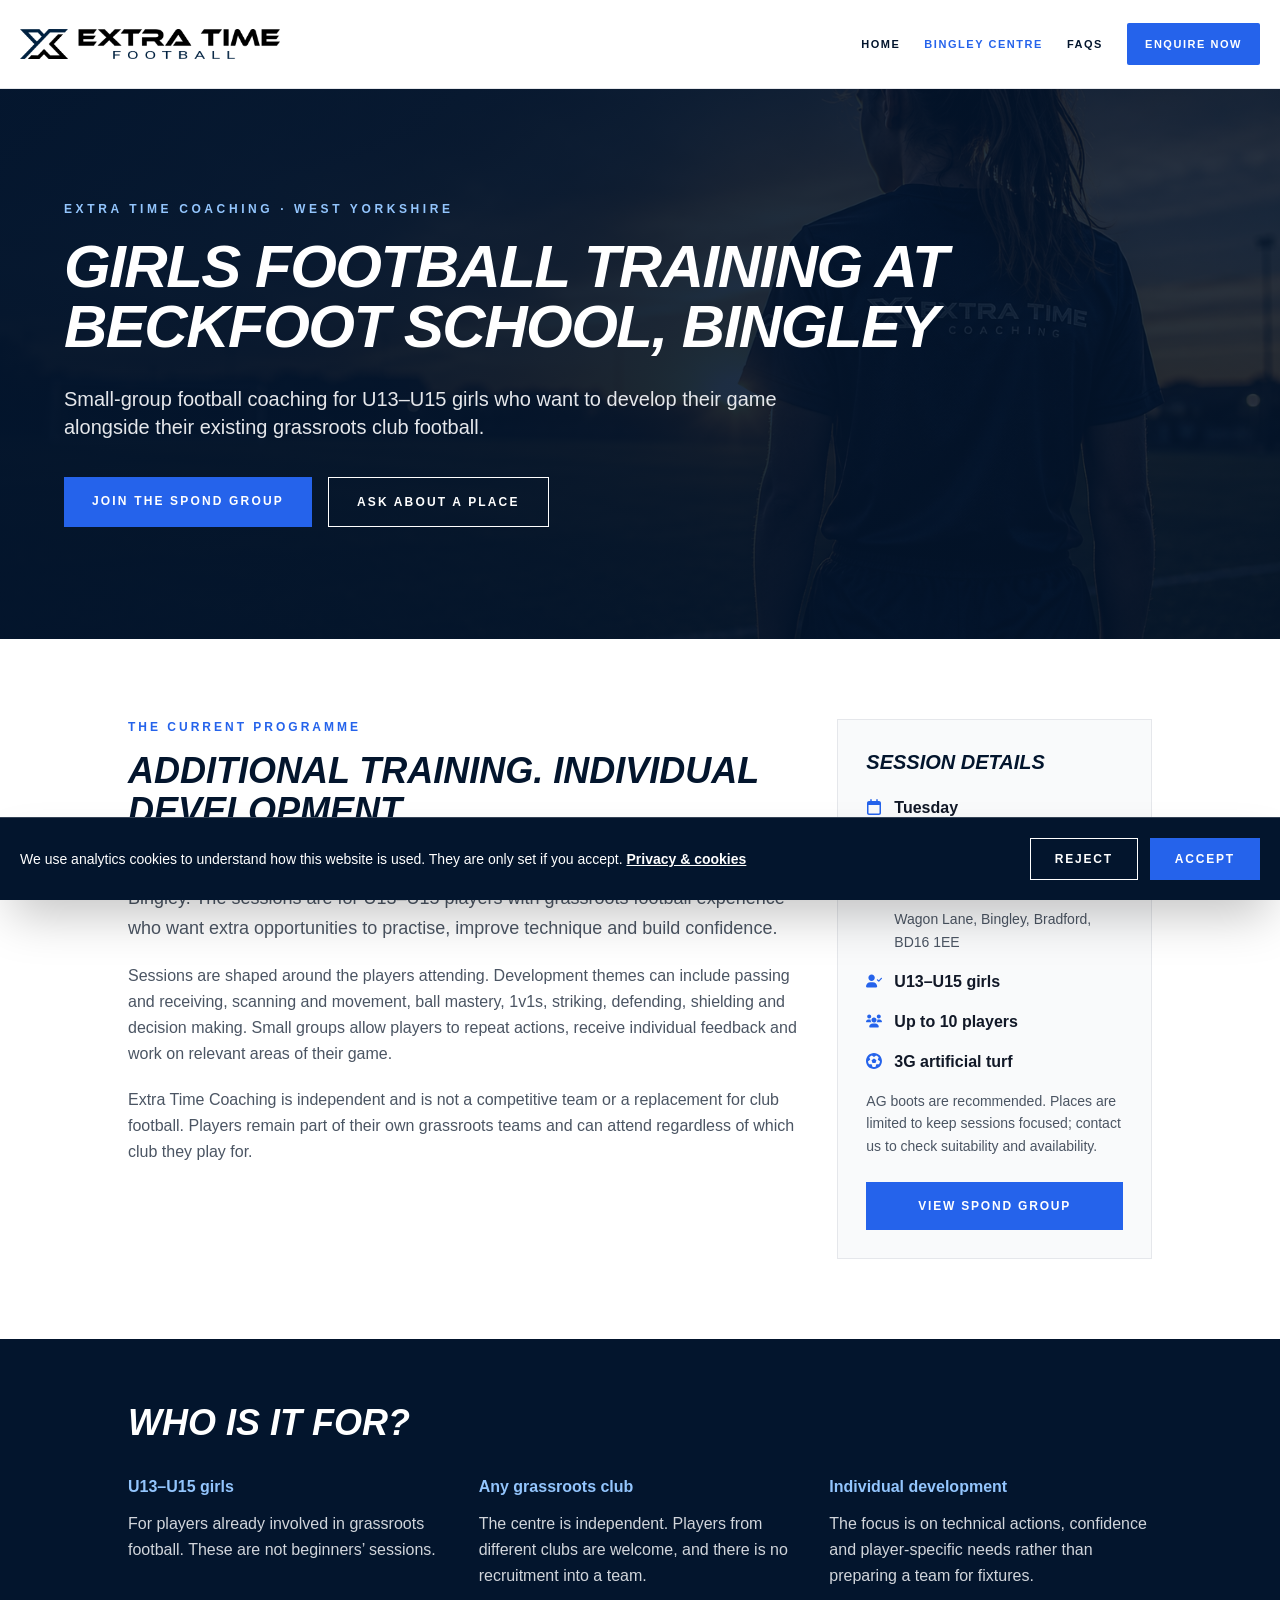
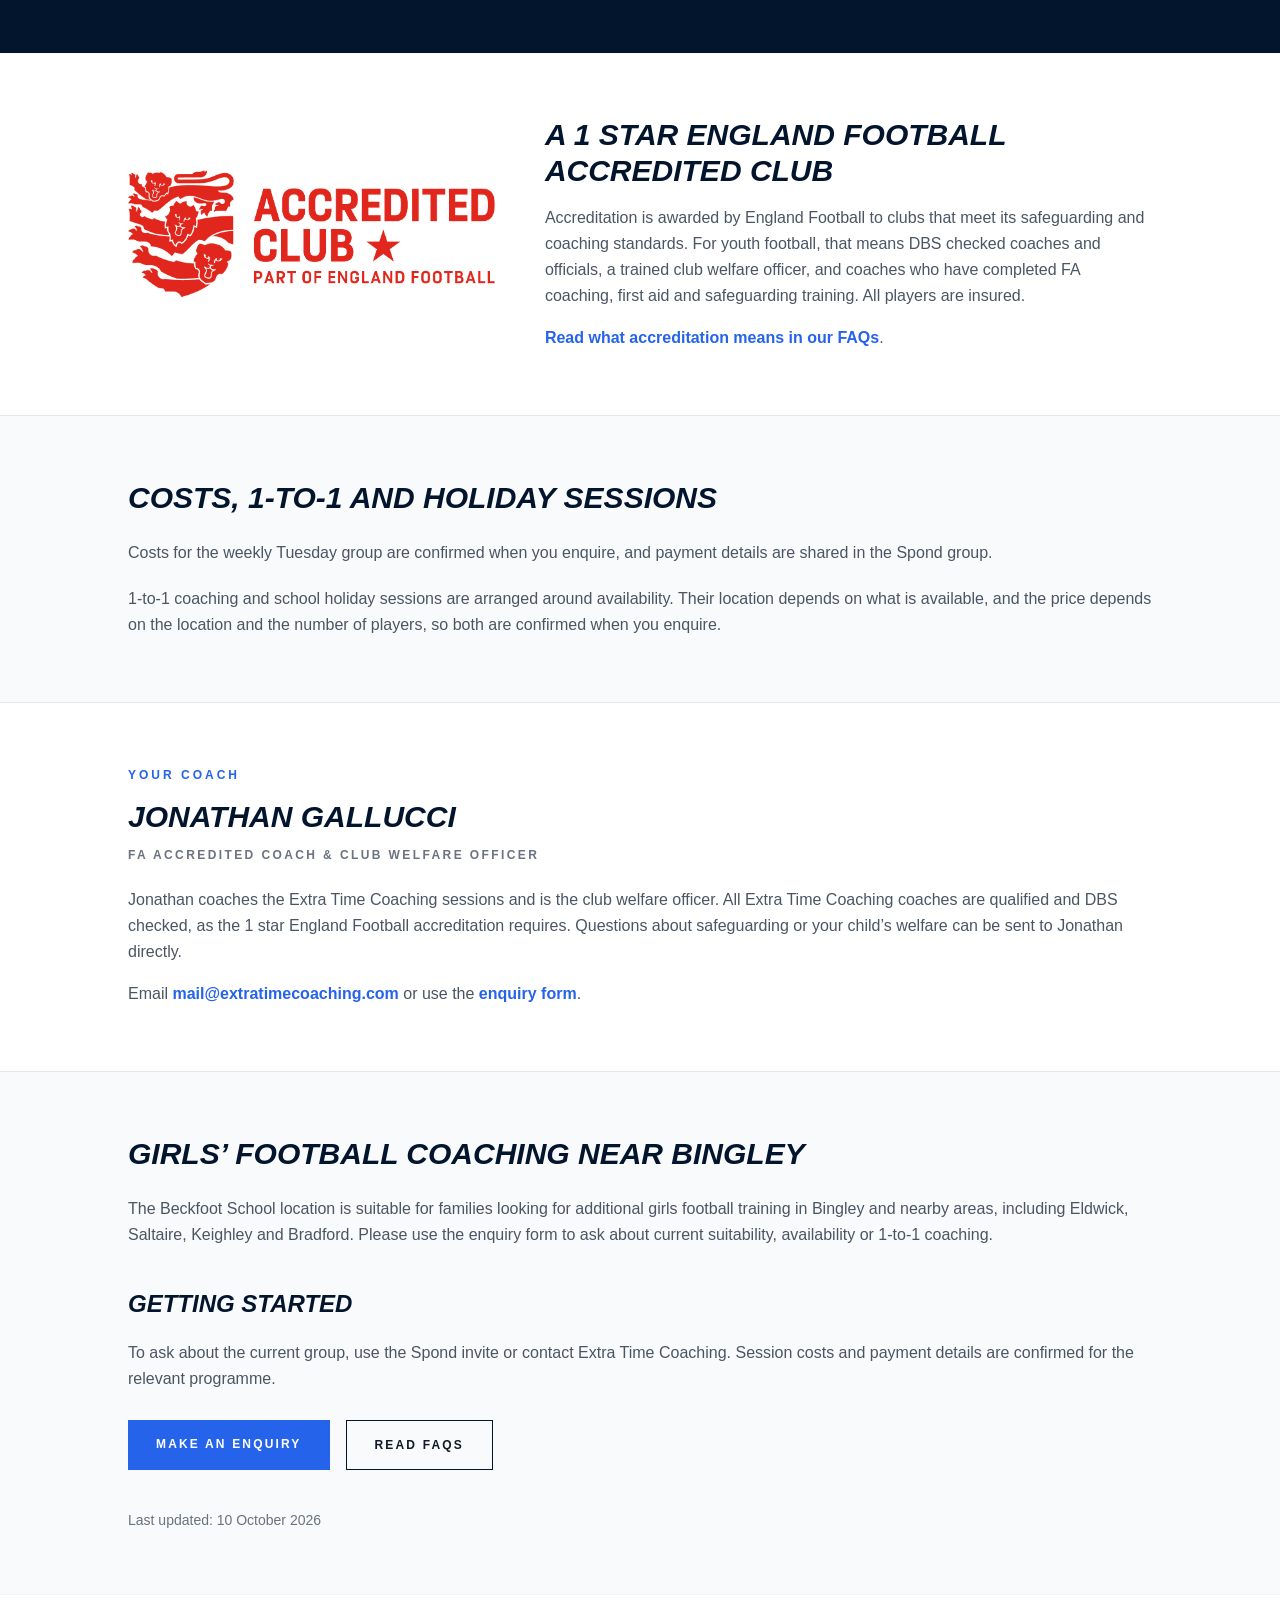
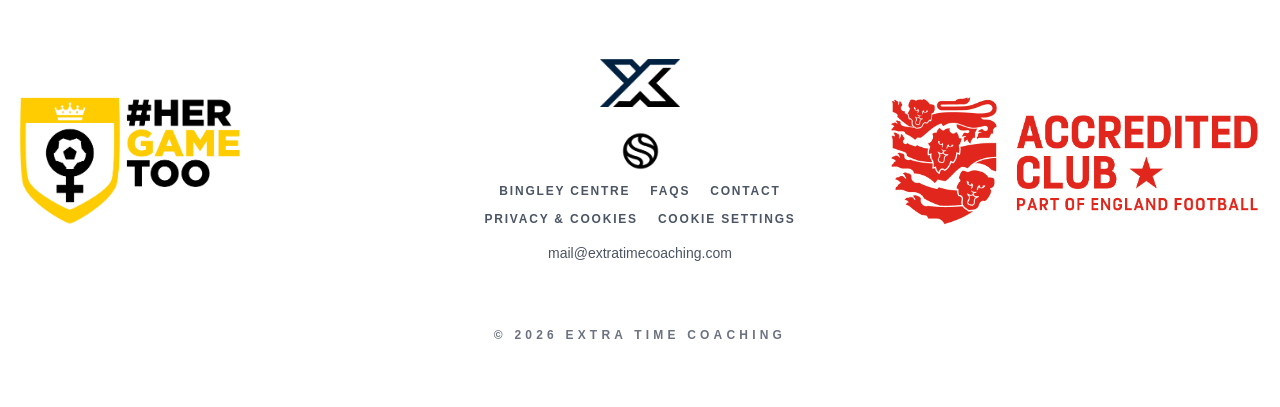
==== bingley-girls-football-development.html @ 9b35ae6e "Add files via upload" ====
<!DOCTYPE html>
<html lang="en-GB">
<head>
<meta charset="utf-8">
<meta name="viewport" content="width=device-width, initial-scale=1.0">
<meta name="theme-color" content="#03152d">
<title>U13–U15 Girls Football Training Bingley | Extra Time Coaching</title>
<meta name="description" content="Weekly small-group football training for U13–U15 girls at Beckfoot School, Bingley. Tuesdays 6–7pm, up to 10 players, alongside grassroots club football.">
<link rel="canonical" href="https://extratimecoaching.com/bingley-girls-football-development.html">
<link rel="icon" type="image/png" href="favicon.png">
<link rel="preload" as="image" href="hero-girl-player.png" fetchpriority="high">
<link rel="stylesheet" href="styles.css">
<script type="application/ld+json">
{
 "@context": "https://schema.org",
 "@graph": [
  {
   "@type": "SportsActivityLocation",
   "@id": "https://extratimecoaching.com/#organization",
   "name": "Extra Time Coaching",
   "url": "https://extratimecoaching.com/",
   "description": "1 star England Football accredited, independent small-group football development for U13–U15 girls who play grassroots football. Weekly Tuesday sessions at Beckfoot School in Bingley, West Yorkshire, with 1-to-1 coaching and school holiday sessions arranged on request.",
   "image": "https://extratimecoaching.com/hero-girl-player.png",
   "logo": "https://extratimecoaching.com/LogoTight.png",
   "email": "mail@extratimecoaching.com",
   "address": {
    "@type": "PostalAddress",
    "streetAddress": "Wagon Lane",
    "addressLocality": "Bingley",
    "addressRegion": "West Yorkshire",
    "postalCode": "BD16 1EE",
    "addressCountry": "GB"
   },
   "areaServed": [
    "Bingley",
    "Keighley",
    "Bradford",
    "Eldwick",
    "Silsden",
    "Saltaire",
    "Skipton",
    "Burley",
    "Bolton Woods"
   ],
   "audience": {
    "@type": "PeopleAudience",
    "audienceType": "Girls playing grassroots football",
    "suggestedGender": "female",
    "suggestedMinAge": 12,
    "suggestedMaxAge": 15
   },
   "openingHoursSpecification": [
    {
     "@type": "OpeningHoursSpecification",
     "dayOfWeek": "Tuesday",
     "opens": "18:00",
     "closes": "19:00"
    }
   ],
   "employee": {
    "@id": "https://extratimecoaching.com/#coach"
   },
   "hasCredential": {
    "@type": "EducationalOccupationalCredential",
    "name": "England Football Accredited Club (1 star)",
    "credentialCategory": "certification",
    "recognizedBy": {
     "@type": "Organization",
     "name": "England Football"
    }
   }
  },
  {
   "@type": "Person",
   "@id": "https://extratimecoaching.com/#coach",
   "name": "Jonathan Gallucci",
   "jobTitle": "FA Accredited Coach and Club Welfare Officer",
   "email": "mail@extratimecoaching.com",
   "worksFor": {
    "@id": "https://extratimecoaching.com/#organization"
   }
  },
  {
   "@type": "WebSite",
   "@id": "https://extratimecoaching.com/#website",
   "url": "https://extratimecoaching.com/",
   "name": "Extra Time Coaching",
   "publisher": {
    "@id": "https://extratimecoaching.com/#organization"
   },
   "inLanguage": "en-GB"
  },
  {
   "@type": "WebPage",
   "@id": "https://extratimecoaching.com/bingley-girls-football-development.html#webpage",
   "url": "https://extratimecoaching.com/bingley-girls-football-development.html",
   "name": "U13–U15 Girls Football Training Bingley | Extra Time Coaching",
   "description": "Weekly small-group football training for U13–U15 girls at Beckfoot School, Bingley. Tuesdays 6–7pm, up to 10 players, alongside grassroots club football.",
   "inLanguage": "en-GB",
   "dateModified": "2026-10-10",
   "isPartOf": {
    "@id": "https://extratimecoaching.com/#website"
   },
   "about": {
    "@id": "https://extratimecoaching.com/#organization"
   },
   "breadcrumb": {
    "@id": "https://extratimecoaching.com/bingley-girls-football-development.html#breadcrumb"
   }
  },
  {
   "@type": "BreadcrumbList",
   "@id": "https://extratimecoaching.com/bingley-girls-football-development.html#breadcrumb",
   "itemListElement": [
    {
     "@type": "ListItem",
     "position": 1,
     "name": "Home",
     "item": "https://extratimecoaching.com/"
    },
    {
     "@type": "ListItem",
     "position": 2,
     "name": "Bingley Centre",
     "item": "https://extratimecoaching.com/bingley-girls-football-development.html"
    }
   ]
  }
 ]
}
</script>
<script src="site.js" defer></script>
</head>
<body class="text-gray-900 bg-white">
<a href="#main" class="sr-only focus:not-sr-only focus:fixed focus:top-2 focus:left-2 focus:z-[2000] focus:bg-white focus:text-[#03152d] focus:px-4 focus:py-3 focus:font-black">Skip to content</a>
<nav class="site-nav" aria-label="Main navigation">
<div class="site-nav-inner">
<a href="/" aria-label="Extra Time Coaching home" class="site-logo"><img alt="Extra Time Coaching" src="LogoNameTight.png"></a>
<div class="desktop-navigation"><a href="/">Home</a><a href="bingley-girls-football-development.html" aria-current="page">Bingley Centre</a><a href="faqs.html">FAQs</a><a class="desktop-enquire" href="/#enquiry">Enquire Now</a></div>
<button id="mobile-menu-toggle" class="mobile-menu-toggle" type="button" aria-label="Open navigation menu" aria-controls="mobile-navigation" aria-expanded="false">
<svg id="mobile-menu-icon-open" xmlns="http://www.w3.org/2000/svg" width="24" height="24" viewBox="0 0 24 24" fill="none" stroke="currentColor" stroke-width="2" stroke-linecap="round" aria-hidden="true"><path d="M4 6h16M4 12h16M4 18h16"/></svg>
<svg id="mobile-menu-icon-close" xmlns="http://www.w3.org/2000/svg" width="24" height="24" viewBox="0 0 24 24" fill="none" stroke="currentColor" stroke-width="2" stroke-linecap="round" aria-hidden="true" hidden><path d="M6 6l12 12M18 6L6 18"/></svg>
</button>
</div>
<div id="mobile-navigation" class="mobile-navigation" aria-label="Mobile navigation" hidden><a href="/">Home</a><a href="bingley-girls-football-development.html" aria-current="page">Bingley Centre</a><a href="faqs.html">FAQs</a><a class="mobile-enquire" href="/#enquiry">Enquire Now</a></div>
</nav>
<main id="main">
<header class="hero text-white py-20 md:py-28 px-5">
<div class="max-w-6xl mx-auto">
<p class="uppercase tracking-[0.3em] text-blue-300 text-xs font-black mb-5">Extra Time Coaching · West Yorkshire</p>
<h1 class="text-4xl md:text-6xl font-black uppercase italic tracking-tight max-w-4xl mb-7">Girls Football Training at Beckfoot School, Bingley</h1>
<p class="text-gray-200 text-lg md:text-xl leading-relaxed max-w-3xl mb-9">Small-group football coaching for U13–U15 girls who want to develop their game alongside their existing grassroots club football.</p>
<div class="flex flex-wrap gap-4">
<a href="https://spond.com/invite/GVVXG" target="_blank" rel="noopener noreferrer" class="bg-blue-600 hover:bg-blue-700 text-white px-7 py-4 uppercase text-xs tracking-[0.18em] font-black">Join the Spond Group</a>
<a href="/#enquiry" class="border border-white hover:bg-white hover:text-[#03152d] px-7 py-4 uppercase text-xs tracking-[0.18em] font-black">Ask About a Place</a>
</div>
</div>
</header>

<section class="py-16 md:py-20 px-5">
<div class="max-w-5xl mx-auto grid md:grid-cols-3 gap-10">
<div class="md:col-span-2">
<p class="uppercase tracking-[0.25em] text-blue-600 text-xs font-black mb-4">The current programme</p>
<h2 class="text-3xl md:text-4xl font-black uppercase italic text-[#03152d] mb-6">Additional training. Individual development.</h2>
<p class="text-gray-600 leading-relaxed text-lg mb-5">Extra Time Coaching runs a girls football development centre at Beckfoot School in Bingley. The sessions are for U13–U15 players with grassroots football experience who want extra opportunities to practise, improve technique and build confidence.</p>
<p class="text-gray-600 leading-relaxed mb-5">Sessions are shaped around the players attending. Development themes can include passing and receiving, scanning and movement, ball mastery, 1v1s, striking, defending, shielding and decision making. Small groups allow players to repeat actions, receive individual feedback and work on relevant areas of their game.</p>
<p class="text-gray-600 leading-relaxed">Extra Time Coaching is independent and is not a competitive team or a replacement for club football. Players remain part of their own grassroots teams and can attend regardless of which club they play for.</p>
</div>
<aside class="bg-gray-50 border border-gray-200 p-7 h-fit" aria-labelledby="details-heading">
<h2 id="details-heading" class="text-xl font-black uppercase italic text-[#03152d] mb-5">Session details</h2>
<p class="mb-4"><svg class="icon text-blue-600 mr-3" aria-hidden="true" focusable="false"><use href="#i-calendar-r"/></svg><strong>Tuesday</strong></p>
<p class="mb-4"><svg class="icon text-blue-600 mr-3" aria-hidden="true" focusable="false"><use href="#i-clock-r"/></svg><strong>6:00–7:00pm</strong></p>
<p class="mb-2"><svg class="icon text-blue-600 mr-3" aria-hidden="true" focusable="false"><use href="#i-location-dot"/></svg><strong>Beckfoot School</strong></p>
<p class="text-gray-600 text-sm leading-relaxed ml-7 mb-4">Wagon Lane, Bingley, Bradford, BD16 1EE</p>
<p class="mb-4"><svg class="icon text-blue-600 mr-3" aria-hidden="true" focusable="false"><use href="#i-user-check"/></svg><strong>U13–U15 girls</strong></p>
<p class="mb-4"><svg class="icon text-blue-600 mr-3" aria-hidden="true" focusable="false"><use href="#i-users"/></svg><strong>Up to 10 players</strong></p>
<p class="mb-4"><svg class="icon text-blue-600 mr-3" aria-hidden="true" focusable="false"><use href="#i-futbol"/></svg><strong>3G artificial turf</strong></p>
<p class="text-gray-600 text-sm leading-relaxed mb-6">AG boots are recommended. Places are limited to keep sessions focused; contact us to check suitability and availability.</p>
<a href="https://spond.com/invite/GVVXG" target="_blank" rel="noopener noreferrer" class="block text-center bg-blue-600 hover:bg-blue-700 text-white px-5 py-4 uppercase text-xs tracking-[0.15em] font-black">View Spond Group</a>
</aside>
</div>
</section>

<section class="bg-[#03152d] text-white py-16 px-5" aria-labelledby="who-heading">
<div class="max-w-5xl mx-auto">
<h2 id="who-heading" class="text-3xl md:text-4xl font-black uppercase italic mb-8">Who is it for?</h2>
<div class="grid md:grid-cols-3 gap-7">
<div><h3 class="font-black text-blue-300 mb-3">U13–U15 girls</h3><p class="text-gray-300 leading-relaxed">For players already involved in grassroots football. These are not beginners’ sessions.</p></div>
<div><h3 class="font-black text-blue-300 mb-3">Any grassroots club</h3><p class="text-gray-300 leading-relaxed">The centre is independent. Players from different clubs are welcome, and there is no recruitment into a team.</p></div>
<div><h3 class="font-black text-blue-300 mb-3">Individual development</h3><p class="text-gray-300 leading-relaxed">The focus is on technical actions, confidence and player-specific needs rather than preparing a team for fixtures.</p></div>
</div>
</div>
</section>

<section class="py-16 px-5" aria-labelledby="accred-heading">
<div class="max-w-5xl mx-auto flex flex-col md:flex-row items-center gap-8 md:gap-12">
<img alt="England Football Accredited Club, 1 star" class="h-28 md:h-32 object-contain flex-none" src="EnglandFootball_AccClub_1star_red.jpg" loading="lazy" decoding="async">
<div>
<h2 id="accred-heading" class="text-3xl font-black uppercase italic text-[#03152d] mb-4">A 1 star England Football accredited club</h2>
<p class="text-gray-600 leading-relaxed mb-4">Accreditation is awarded by England Football to clubs that meet its safeguarding and coaching standards. For youth football, that means DBS checked coaches and officials, a trained club welfare officer, and coaches who have completed FA coaching, first aid and safeguarding training. All players are insured.</p>
<p class="text-gray-600 leading-relaxed"><a class="text-blue-600 font-black hover:underline" href="faqs.html#faq-9">Read what accreditation means in our FAQs</a>.</p>
</div>
</div>
</section>

<section class="bg-gray-50 border-y border-gray-200 py-16 px-5" aria-labelledby="costs-heading">
<div class="max-w-5xl mx-auto">
<h2 id="costs-heading" class="text-3xl font-black uppercase italic text-[#03152d] mb-6">Costs, 1-to-1 and holiday sessions</h2>
<p class="text-gray-600 leading-relaxed mb-5">Costs for the weekly Tuesday group are confirmed when you enquire, and payment details are shared in the Spond group.</p>
<p class="text-gray-600 leading-relaxed">1-to-1 coaching and school holiday sessions are arranged around availability. Their location depends on what is available, and the price depends on the location and the number of players, so both are confirmed when you enquire.</p>
</div>
</section>

<section class="py-16 px-5" aria-labelledby="coach-heading">
<div class="max-w-5xl mx-auto">
<p class="uppercase tracking-[0.25em] text-blue-600 text-xs font-black mb-4">Your coach</p>
<h2 id="coach-heading" class="text-3xl font-black uppercase italic text-[#03152d] mb-3">Jonathan Gallucci</h2>
<p class="uppercase tracking-[0.2em] text-xs font-black text-gray-500 mb-6">FA Accredited Coach &amp; Club Welfare Officer</p>
<p class="text-gray-600 leading-relaxed mb-4">Jonathan coaches the Extra Time Coaching sessions and is the club welfare officer. All Extra Time Coaching coaches are qualified and DBS checked, as the 1 star England Football accreditation requires. Questions about safeguarding or your child’s welfare can be sent to Jonathan directly.</p>
<p class="text-gray-600 leading-relaxed">Email <a class="text-blue-600 font-black hover:underline" href="mailto:mail@extratimecoaching.com">mail@extratimecoaching.com</a> or use the <a class="text-blue-600 font-black hover:underline" href="/#enquiry">enquiry form</a>.</p>
</div>
</section>

<section class="bg-gray-50 border-t border-gray-200 py-16 px-5" aria-labelledby="near-heading">
<div class="max-w-5xl mx-auto">
<h2 id="near-heading" class="text-3xl font-black uppercase italic text-[#03152d] mb-6">Girls’ football coaching near Bingley</h2>
<p class="text-gray-600 leading-relaxed mb-5">The Beckfoot School location is suitable for families looking for additional girls football training in Bingley and nearby areas, including Eldwick, Saltaire, Keighley and Bradford. Please use the enquiry form to ask about current suitability, availability or 1-to-1 coaching.</p>
<h2 class="text-2xl font-black uppercase italic text-[#03152d] mt-10 mb-5">Getting started</h2>
<p class="text-gray-600 leading-relaxed mb-7">To ask about the current group, use the Spond invite or contact Extra Time Coaching. Session costs and payment details are confirmed for the relevant programme.</p>
<div class="flex flex-wrap gap-4">
<a href="/#enquiry" class="bg-blue-600 hover:bg-blue-700 text-white px-7 py-4 uppercase text-xs tracking-[0.18em] font-black">Make an enquiry</a>
<a href="faqs.html" class="border border-[#03152d] hover:bg-[#03152d] hover:text-white px-7 py-4 uppercase text-xs tracking-[0.18em] font-black">Read FAQs</a>
</div>
<p class="text-sm text-gray-500 mt-10">Last updated: 10 October 2026</p>
</div>
</section>

</main>
<footer class="bg-white py-16 border-t border-gray-100">
<div class="max-w-7xl mx-auto px-5">
<div class="flex flex-col md:flex-row items-center justify-between gap-12">
<div class="flex-1 flex justify-center md:justify-start"><img alt="Her Game Too" class="h-24 md:h-32 object-contain" src="HGT LOGO_BADGE_FULL.png" loading="lazy" decoding="async"></div>
<div class="flex-1 flex flex-col items-center">
<img alt="Extra Time Coaching" class="h-12 mb-6" src="LogoTight.png" loading="lazy" decoding="async">
<div class="flex items-center gap-8">
<a class="hover:opacity-70 transition" href="https://spond.com/invite/GVVXG" target="_blank" rel="noopener noreferrer"><img alt="Join our Spond group" class="w-10 h-10" src="Spond.png" loading="lazy" decoding="async"></a>
</div>
<div class="flex flex-wrap justify-center gap-x-5 gap-y-3 text-xs uppercase tracking-[0.15em] font-black mt-3">
<a class="text-gray-600 hover:text-blue-600" href="bingley-girls-football-development.html">Bingley Centre</a>
<a class="text-gray-600 hover:text-blue-600" href="faqs.html">FAQs</a>
<a class="text-gray-600 hover:text-blue-600" href="/#enquiry">Contact</a>
<a class="text-gray-600 hover:text-blue-600" href="privacy.html">Privacy &amp; Cookies</a>
<button type="button" data-cookie-settings class="text-gray-600 hover:text-blue-600 uppercase tracking-[0.15em] font-black">Cookie Settings</button>
</div>
<p class="text-sm text-gray-600 mt-4"><a class="hover:text-blue-600" href="mailto:mail@extratimecoaching.com">mail@extratimecoaching.com</a></p>
</div>
<div class="flex-1 flex justify-center md:justify-end"><img alt="England Football Accredited Club" class="h-24 md:h-32 object-contain" src="EnglandFootball_AccClub_1star_red.jpg" loading="lazy" decoding="async"></div>
</div>
<div class="mt-16 text-center"><p class="text-xs uppercase tracking-[0.35em] text-gray-500 font-black">© 2026 Extra Time Coaching</p></div>
</div>
</footer>
<svg width="0" height="0" style="position:absolute" aria-hidden="true" focusable="false"><symbol id="i-calendar-r" viewBox="0 0 448 512"><path d="M152 64H296V24C296 10.75 306.7 0 320 0C333.3 0 344 10.75 344 24V64H384C419.3 64 448 92.65 448 128V448C448 483.3 419.3 512 384 512H64C28.65 512 0 483.3 0 448V128C0 92.65 28.65 64 64 64H104V24C104 10.75 114.7 0 128 0C141.3 0 152 10.75 152 24V64zM48 448C48 456.8 55.16 464 64 464H384C392.8 464 400 456.8 400 448V192H48V448z"/></symbol><symbol id="i-clock-r" viewBox="0 0 512 512"><path d="M232 120C232 106.7 242.7 96 256 96C269.3 96 280 106.7 280 120V243.2L365.3 300C376.3 307.4 379.3 322.3 371.1 333.3C364.6 344.3 349.7 347.3 338.7 339.1L242.7 275.1C236 271.5 232 264 232 255.1L232 120zM256 0C397.4 0 512 114.6 512 256C512 397.4 397.4 512 256 512C114.6 512 0 397.4 0 256C0 114.6 114.6 0 256 0zM48 256C48 370.9 141.1 464 256 464C370.9 464 464 370.9 464 256C464 141.1 370.9 48 256 48C141.1 48 48 141.1 48 256z"/></symbol><symbol id="i-futbol" viewBox="0 0 512 512"><path d="M177.1 228.6L207.9 320h96.5l29.62-91.38L256 172.1L177.1 228.6zM255.1 0C114.6 0 .0001 114.6 .0001 256S114.6 512 256 512s255.1-114.6 255.1-255.1S397.4 0 255.1 0zM416.6 360.9l-85.4-1.297l-25.15 81.59C290.1 445.5 273.4 448 256 448s-34.09-2.523-50.09-6.859L180.8 359.6l-85.4 1.297c-18.12-27.66-29.15-60.27-30.88-95.31L134.3 216.4L106.6 135.6c21.16-26.21 49.09-46.61 81.06-58.84L256 128l68.29-51.22c31.98 12.23 59.9 32.64 81.06 58.84L377.7 216.4l69.78 49.1C445.8 300.6 434.8 333.2 416.6 360.9z"/></symbol><symbol id="i-location-dot" viewBox="0 0 384 512"><path d="M168.3 499.2C116.1 435 0 279.4 0 192C0 85.96 85.96 0 192 0C298 0 384 85.96 384 192C384 279.4 267 435 215.7 499.2C203.4 514.5 180.6 514.5 168.3 499.2H168.3zM192 256C227.3 256 256 227.3 256 192C256 156.7 227.3 128 192 128C156.7 128 128 156.7 128 192C128 227.3 156.7 256 192 256z"/></symbol><symbol id="i-user-check" viewBox="0 0 640 512"><path d="M274.7 304H173.3C77.61 304 0 381.6 0 477.3C0 496.5 15.52 512 34.66 512H413.3C432.5 512 448 496.5 448 477.3C448 381.6 370.4 304 274.7 304zM224 256c70.7 0 128-57.31 128-128S294.7 0 224 0C153.3 0 96 57.31 96 128S153.3 256 224 256zM632.3 134.4c-9.703-9-24.91-8.453-33.92 1.266l-87.05 93.75l-38.39-38.39c-9.375-9.375-24.56-9.375-33.94 0s-9.375 24.56 0 33.94l56 56C499.5 285.5 505.6 288 512 288h.4375c6.531-.125 12.72-2.891 17.16-7.672l104-112C642.6 158.6 642 143.4 632.3 134.4z"/></symbol><symbol id="i-users" viewBox="0 0 640 512"><path d="M319.9 320c57.41 0 103.1-46.56 103.1-104c0-57.44-46.54-104-103.1-104c-57.41 0-103.1 46.56-103.1 104C215.9 273.4 262.5 320 319.9 320zM369.9 352H270.1C191.6 352 128 411.7 128 485.3C128 500.1 140.7 512 156.4 512h327.2C499.3 512 512 500.1 512 485.3C512 411.7 448.4 352 369.9 352zM512 160c44.18 0 80-35.82 80-80S556.2 0 512 0c-44.18 0-80 35.82-80 80S467.8 160 512 160zM183.9 216c0-5.449 .9824-10.63 1.609-15.91C174.6 194.1 162.6 192 149.9 192H88.08C39.44 192 0 233.8 0 285.3C0 295.6 7.887 304 17.62 304h199.5C196.7 280.2 183.9 249.7 183.9 216zM128 160c44.18 0 80-35.82 80-80S172.2 0 128 0C83.82 0 48 35.82 48 80S83.82 160 128 160zM551.9 192h-61.84c-12.8 0-24.88 3.037-35.86 8.24C454.8 205.5 455.8 210.6 455.8 216c0 33.71-12.78 64.21-33.16 88h199.7C632.1 304 640 295.6 640 285.3C640 233.8 600.6 192 551.9 192z"/></symbol></svg>

</body>
</html>
---- styles.css ----
*,:after,:before{--tw-border-spacing-x:0;--tw-border-spacing-y:0;--tw-translate-x:0;--tw-translate-y:0;--tw-rotate:0;--tw-skew-x:0;--tw-skew-y:0;--tw-scale-x:1;--tw-scale-y:1;--tw-pan-x: ;--tw-pan-y: ;--tw-pinch-zoom: ;--tw-scroll-snap-strictness:proximity;--tw-gradient-from-position: ;--tw-gradient-via-position: ;--tw-gradient-to-position: ;--tw-ordinal: ;--tw-slashed-zero: ;--tw-numeric-figure: ;--tw-numeric-spacing: ;--tw-numeric-fraction: ;--tw-ring-inset: ;--tw-ring-offset-width:0px;--tw-ring-offset-color:#fff;--tw-ring-color:rgba(59,130,246,.5);--tw-ring-offset-shadow:0 0 #0000;--tw-ring-shadow:0 0 #0000;--tw-shadow:0 0 #0000;--tw-shadow-colored:0 0 #0000;--tw-blur: ;--tw-brightness: ;--tw-contrast: ;--tw-grayscale: ;--tw-hue-rotate: ;--tw-invert: ;--tw-saturate: ;--tw-sepia: ;--tw-drop-shadow: ;--tw-backdrop-blur: ;--tw-backdrop-brightness: ;--tw-backdrop-contrast: ;--tw-backdrop-grayscale: ;--tw-backdrop-hue-rotate: ;--tw-backdrop-invert: ;--tw-backdrop-opacity: ;--tw-backdrop-saturate: ;--tw-backdrop-sepia: ;--tw-contain-size: ;--tw-contain-layout: ;--tw-contain-paint: ;--tw-contain-style: }::backdrop{--tw-border-spacing-x:0;--tw-border-spacing-y:0;--tw-translate-x:0;--tw-translate-y:0;--tw-rotate:0;--tw-skew-x:0;--tw-skew-y:0;--tw-scale-x:1;--tw-scale-y:1;--tw-pan-x: ;--tw-pan-y: ;--tw-pinch-zoom: ;--tw-scroll-snap-strictness:proximity;--tw-gradient-from-position: ;--tw-gradient-via-position: ;--tw-gradient-to-position: ;--tw-ordinal: ;--tw-slashed-zero: ;--tw-numeric-figure: ;--tw-numeric-spacing: ;--tw-numeric-fraction: ;--tw-ring-inset: ;--tw-ring-offset-width:0px;--tw-ring-offset-color:#fff;--tw-ring-color:rgba(59,130,246,.5);--tw-ring-offset-shadow:0 0 #0000;--tw-ring-shadow:0 0 #0000;--tw-shadow:0 0 #0000;--tw-shadow-colored:0 0 #0000;--tw-blur: ;--tw-brightness: ;--tw-contrast: ;--tw-grayscale: ;--tw-hue-rotate: ;--tw-invert: ;--tw-saturate: ;--tw-sepia: ;--tw-drop-shadow: ;--tw-backdrop-blur: ;--tw-backdrop-brightness: ;--tw-backdrop-contrast: ;--tw-backdrop-grayscale: ;--tw-backdrop-hue-rotate: ;--tw-backdrop-invert: ;--tw-backdrop-opacity: ;--tw-backdrop-saturate: ;--tw-backdrop-sepia: ;--tw-contain-size: ;--tw-contain-layout: ;--tw-contain-paint: ;--tw-contain-style: }/*! tailwindcss v3.4.17 | MIT License | https://tailwindcss.com*/*,:after,:before{box-sizing:border-box;border:0 solid #e5e7eb}:after,:before{--tw-content:""}:host,html{line-height:1.5;-webkit-text-size-adjust:100%;-moz-tab-size:4;-o-tab-size:4;tab-size:4;font-family:ui-sans-serif,system-ui,sans-serif,Apple Color Emoji,Segoe UI Emoji,Segoe UI Symbol,Noto Color Emoji;font-feature-settings:normal;font-variation-settings:normal;-webkit-tap-highlight-color:transparent}body{margin:0;line-height:inherit}hr{height:0;color:inherit;border-top-width:1px}abbr:where([title]){-webkit-text-decoration:underline dotted;text-decoration:underline dotted}h1,h2,h3,h4,h5,h6{font-size:inherit;font-weight:inherit}a{color:inherit;text-decoration:inherit}b,strong{font-weight:bolder}code,kbd,pre,samp{font-family:ui-monospace,SFMono-Regular,Menlo,Monaco,Consolas,Liberation Mono,Courier New,monospace;font-feature-settings:normal;font-variation-settings:normal;font-size:1em}small{font-size:80%}sub,sup{font-size:75%;line-height:0;position:relative;vertical-align:baseline}sub{bottom:-.25em}sup{top:-.5em}table{text-indent:0;border-color:inherit;border-collapse:collapse}button,input,optgroup,select,textarea{font-family:inherit;font-feature-settings:inherit;font-variation-settings:inherit;font-size:100%;font-weight:inherit;line-height:inherit;letter-spacing:inherit;color:inherit;margin:0;padding:0}button,select{text-transform:none}button,input:where([type=button]),input:where([type=reset]),input:where([type=submit]){-webkit-appearance:button;background-color:transparent;background-image:none}:-moz-focusring{outline:auto}:-moz-ui-invalid{box-shadow:none}progress{vertical-align:baseline}::-webkit-inner-spin-button,::-webkit-outer-spin-button{height:auto}[type=search]{-webkit-appearance:textfield;outline-offset:-2px}::-webkit-search-decoration{-webkit-appearance:none}::-webkit-file-upload-button{-webkit-appearance:button;font:inherit}summary{display:list-item}blockquote,dd,dl,figure,h1,h2,h3,h4,h5,h6,hr,p,pre{margin:0}fieldset{margin:0}fieldset,legend{padding:0}menu,ol,ul{list-style:none;margin:0;padding:0}dialog{padding:0}textarea{resize:vertical}input::-moz-placeholder,textarea::-moz-placeholder{opacity:1;color:#9ca3af}input::placeholder,textarea::placeholder{opacity:1;color:#9ca3af}[role=button],button{cursor:pointer}:disabled{cursor:default}audio,canvas,embed,iframe,img,object,svg,video{display:block;vertical-align:middle}img,video{max-width:100%;height:auto}[hidden]:where(:not([hidden=until-found])){display:none}.sr-only{position:absolute;width:1px;height:1px;padding:0;margin:-1px;overflow:hidden;clip:rect(0,0,0,0);white-space:nowrap;border-width:0}.fixed{position:fixed}.absolute{position:absolute}.relative{position:relative}.inset-x-0{left:0;right:0}.bottom-0{bottom:0}.left-0{left:0}.top-0{top:0}.top-1\/2{top:50%}.z-10{z-index:10}.z-\[1500\]{z-index:1500}.mx-auto{margin-left:auto;margin-right:auto}.mb-10{margin-bottom:2.5rem}.mb-12{margin-bottom:3rem}.mb-16{margin-bottom:4rem}.mb-2{margin-bottom:.5rem}.mb-20{margin-bottom:5rem}.mb-3{margin-bottom:.75rem}.mb-4{margin-bottom:1rem}.mb-5{margin-bottom:1.25rem}.mb-6{margin-bottom:1.5rem}.mb-7{margin-bottom:1.75rem}.mb-8{margin-bottom:2rem}.mb-9{margin-bottom:2.25rem}.ml-7{margin-left:1.75rem}.mr-2{margin-right:.5rem}.mr-3{margin-right:.75rem}.mt-10{margin-top:2.5rem}.mt-14{margin-top:3.5rem}.mt-16{margin-top:4rem}.mt-3{margin-top:.75rem}.mt-4{margin-top:1rem}.mt-5{margin-top:1.25rem}.mt-6{margin-top:1.5rem}.block{display:block}.flex{display:flex}.inline-flex{display:inline-flex}.table{display:table}.grid{display:grid}.hidden{display:none}.h-1{height:.25rem}.h-10{height:2.5rem}.h-12{height:3rem}.h-16{height:4rem}.h-2\.5{height:.625rem}.h-24{height:6rem}.h-28{height:7rem}.h-5{height:1.25rem}.h-\[2px\]{height:2px}.h-fit{height:-moz-fit-content;height:fit-content}.min-h-\[230px\]{min-height:230px}.w-10{width:2.5rem}.w-16{width:4rem}.w-2\.5{width:.625rem}.w-5{width:1.25rem}.w-full{width:100%}.max-w-2xl{max-width:42rem}.max-w-3xl{max-width:48rem}.max-w-4xl{max-width:56rem}.max-w-5xl{max-width:64rem}.max-w-6xl{max-width:72rem}.max-w-7xl{max-width:80rem}.max-w-xl{max-width:36rem}.flex-1{flex:1 1 0%}.flex-none{flex:none}.-translate-y-1\/2{--tw-translate-y:-50%}.-translate-y-1\/2,.transform{transform:translate(var(--tw-translate-x),var(--tw-translate-y)) rotate(var(--tw-rotate)) skewX(var(--tw-skew-x)) skewY(var(--tw-skew-y)) scaleX(var(--tw-scale-x)) scaleY(var(--tw-scale-y))}.cursor-pointer{cursor:pointer}.resize{resize:both}.list-none{list-style-type:none}.grid-cols-3{grid-template-columns:repeat(3,minmax(0,1fr))}.flex-col{flex-direction:column}.flex-wrap{flex-wrap:wrap}.items-start{align-items:flex-start}.items-center{align-items:center}.justify-center{justify-content:center}.justify-between{justify-content:space-between}.gap-10{gap:2.5rem}.gap-12{gap:3rem}.gap-2{gap:.5rem}.gap-3{gap:.75rem}.gap-4{gap:1rem}.gap-5{gap:1.25rem}.gap-6{gap:1.5rem}.gap-7{gap:1.75rem}.gap-8{gap:2rem}.gap-x-5{-moz-column-gap:1.25rem;column-gap:1.25rem}.gap-y-3{row-gap:.75rem}.space-y-6>:not([hidden])~:not([hidden]){--tw-space-y-reverse:0;margin-top:calc(1.5rem*(1 - var(--tw-space-y-reverse)));margin-bottom:calc(1.5rem*var(--tw-space-y-reverse))}.divide-y>:not([hidden])~:not([hidden]){--tw-divide-y-reverse:0;border-top-width:calc(1px*(1 - var(--tw-divide-y-reverse)));border-bottom-width:calc(1px*var(--tw-divide-y-reverse))}.divide-gray-200>:not([hidden])~:not([hidden]){--tw-divide-opacity:1;border-color:rgb(229 231 235/var(--tw-divide-opacity,1))}.overflow-hidden{overflow:hidden}.overflow-x-auto{overflow-x:auto}.rounded-2xl{border-radius:1rem}.rounded-full{border-radius:9999px}.rounded-sm{border-radius:.125rem}.border{border-width:1px}.border-4{border-width:4px}.border-y{border-top-width:1px}.border-b,.border-y{border-bottom-width:1px}.border-l-4{border-left-width:4px}.border-t{border-top-width:1px}.border-\[\#03152d\]{--tw-border-opacity:1;border-color:rgb(3 21 45/var(--tw-border-opacity,1))}.border-blue-600{--tw-border-opacity:1;border-color:rgb(37 99 235/var(--tw-border-opacity,1))}.border-gray-100{--tw-border-opacity:1;border-color:rgb(243 244 246/var(--tw-border-opacity,1))}.border-gray-200{--tw-border-opacity:1;border-color:rgb(229 231 235/var(--tw-border-opacity,1))}.border-gray-300{--tw-border-opacity:1;border-color:rgb(209 213 219/var(--tw-border-opacity,1))}.border-green-500{--tw-border-opacity:1;border-color:rgb(34 197 94/var(--tw-border-opacity,1))}.border-white{--tw-border-opacity:1;border-color:rgb(255 255 255/var(--tw-border-opacity,1))}.border-white\/20{border-color:hsla(0,0%,100%,.2)}.bg-\[\#03152d\]{--tw-bg-opacity:1;background-color:rgb(3 21 45/var(--tw-bg-opacity,1))}.bg-\[\#0b2346\]{--tw-bg-opacity:1;background-color:rgb(11 35 70/var(--tw-bg-opacity,1))}.bg-black{--tw-bg-opacity:1;background-color:rgb(0 0 0/var(--tw-bg-opacity,1))}.bg-blue-400{--tw-bg-opacity:1;background-color:rgb(96 165 250/var(--tw-bg-opacity,1))}.bg-blue-500{--tw-bg-opacity:1;background-color:rgb(59 130 246/var(--tw-bg-opacity,1))}.bg-blue-600{--tw-bg-opacity:1;background-color:rgb(37 99 235/var(--tw-bg-opacity,1))}.bg-gray-100{--tw-bg-opacity:1;background-color:rgb(243 244 246/var(--tw-bg-opacity,1))}.bg-gray-50{--tw-bg-opacity:1;background-color:rgb(249 250 251/var(--tw-bg-opacity,1))}.bg-green-100{--tw-bg-opacity:1;background-color:rgb(220 252 231/var(--tw-bg-opacity,1))}.bg-white{--tw-bg-opacity:1;background-color:rgb(255 255 255/var(--tw-bg-opacity,1))}.bg-white\/10{background-color:hsla(0,0%,100%,.1)}.bg-white\/15{background-color:hsla(0,0%,100%,.15)}.bg-white\/30{background-color:hsla(0,0%,100%,.3)}.bg-gradient-to-r{background-image:linear-gradient(to right,var(--tw-gradient-stops))}.from-blue-800{--tw-gradient-from:#1e40af var(--tw-gradient-from-position);--tw-gradient-to:rgba(30,64,175,0) var(--tw-gradient-to-position);--tw-gradient-stops:var(--tw-gradient-from),var(--tw-gradient-to)}.via-blue-600{--tw-gradient-to:rgba(37,99,235,0) var(--tw-gradient-to-position);--tw-gradient-stops:var(--tw-gradient-from),#2563eb var(--tw-gradient-via-position),var(--tw-gradient-to)}.to-blue-400{--tw-gradient-to:#60a5fa var(--tw-gradient-to-position)}.object-contain{-o-object-fit:contain;object-fit:contain}.p-10{padding:2.5rem}.p-3{padding:.75rem}.p-4{padding:1rem}.p-5{padding:1.25rem}.p-7{padding:1.75rem}.p-8{padding:2rem}.px-0{padding-left:0;padding-right:0}.px-10{padding-left:2.5rem;padding-right:2.5rem}.px-3{padding-left:.75rem;padding-right:.75rem}.px-4{padding-left:1rem;padding-right:1rem}.px-5{padding-left:1.25rem;padding-right:1.25rem}.px-6{padding-left:1.5rem;padding-right:1.5rem}.px-7{padding-left:1.75rem;padding-right:1.75rem}.px-8{padding-left:2rem;padding-right:2rem}.py-12{padding-top:3rem;padding-bottom:3rem}.py-14{padding-top:3.5rem;padding-bottom:3.5rem}.py-16{padding-top:4rem;padding-bottom:4rem}.py-2{padding-top:.5rem;padding-bottom:.5rem}.py-20{padding-top:5rem;padding-bottom:5rem}.py-24{padding-top:6rem;padding-bottom:6rem}.py-3{padding-top:.75rem;padding-bottom:.75rem}.py-4{padding-top:1rem;padding-bottom:1rem}.py-5{padding-top:1.25rem;padding-bottom:1.25rem}.pt-3{padding-top:.75rem}.pt-4{padding-top:1rem}.text-left{text-align:left}.text-center{text-align:center}.align-top{vertical-align:top}.text-2xl{font-size:1.5rem;line-height:2rem}.text-3xl{font-size:1.875rem;line-height:2.25rem}.text-4xl{font-size:2.25rem;line-height:2.5rem}.text-\[10px\]{font-size:10px}.text-lg{font-size:1.125rem;line-height:1.75rem}.text-sm{font-size:.875rem;line-height:1.25rem}.text-xl{font-size:1.25rem;line-height:1.75rem}.text-xs{font-size:.75rem;line-height:1rem}.font-black{font-weight:900}.font-bold{font-weight:700}.font-medium{font-weight:500}.font-semibold{font-weight:600}.uppercase{text-transform:uppercase}.italic{font-style:italic}.leading-none{line-height:1}.leading-relaxed{line-height:1.625}.leading-tight{line-height:1.25}.tracking-\[0\.15em\]{letter-spacing:.15em}.tracking-\[0\.18em\]{letter-spacing:.18em}.tracking-\[0\.25em\]{letter-spacing:.25em}.tracking-\[0\.2em\]{letter-spacing:.2em}.tracking-\[0\.35em\]{letter-spacing:.35em}.tracking-\[0\.3em\]{letter-spacing:.3em}.tracking-tight{letter-spacing:-.025em}.tracking-tighter{letter-spacing:-.05em}.text-\[\#03152d\]{--tw-text-opacity:1;color:rgb(3 21 45/var(--tw-text-opacity,1))}.text-blue-100{--tw-text-opacity:1;color:rgb(219 234 254/var(--tw-text-opacity,1))}.text-blue-300{--tw-text-opacity:1;color:rgb(147 197 253/var(--tw-text-opacity,1))}.text-blue-400{--tw-text-opacity:1;color:rgb(96 165 250/var(--tw-text-opacity,1))}.text-blue-600{--tw-text-opacity:1;color:rgb(37 99 235/var(--tw-text-opacity,1))}.text-gray-200{--tw-text-opacity:1;color:rgb(229 231 235/var(--tw-text-opacity,1))}.text-gray-300{--tw-text-opacity:1;color:rgb(209 213 219/var(--tw-text-opacity,1))}.text-gray-500{--tw-text-opacity:1;color:rgb(107 114 128/var(--tw-text-opacity,1))}.text-gray-600{--tw-text-opacity:1;color:rgb(75 85 99/var(--tw-text-opacity,1))}.text-gray-700{--tw-text-opacity:1;color:rgb(55 65 81/var(--tw-text-opacity,1))}.text-gray-900{--tw-text-opacity:1;color:rgb(17 24 39/var(--tw-text-opacity,1))}.text-green-700{--tw-text-opacity:1;color:rgb(21 128 61/var(--tw-text-opacity,1))}.text-white{--tw-text-opacity:1;color:rgb(255 255 255/var(--tw-text-opacity,1))}.underline{text-decoration-line:underline}.shadow-2xl{--tw-shadow:0 25px 50px -12px rgba(0,0,0,.25);--tw-shadow-colored:0 25px 50px -12px var(--tw-shadow-color)}.shadow-2xl,.shadow-lg{box-shadow:var(--tw-ring-offset-shadow,0 0 #0000),var(--tw-ring-shadow,0 0 #0000),var(--tw-shadow)}.shadow-lg{--tw-shadow:0 10px 15px -3px rgba(0,0,0,.1),0 4px 6px -4px rgba(0,0,0,.1);--tw-shadow-colored:0 10px 15px -3px var(--tw-shadow-color),0 4px 6px -4px var(--tw-shadow-color)}.shadow-sm{--tw-shadow:0 1px 2px 0 rgba(0,0,0,.05);--tw-shadow-colored:0 1px 2px 0 var(--tw-shadow-color);box-shadow:var(--tw-ring-offset-shadow,0 0 #0000),var(--tw-ring-shadow,0 0 #0000),var(--tw-shadow)}.transition{transition-property:color,background-color,border-color,text-decoration-color,fill,stroke,opacity,box-shadow,transform,filter,-webkit-backdrop-filter;transition-property:color,background-color,border-color,text-decoration-color,fill,stroke,opacity,box-shadow,transform,filter,backdrop-filter;transition-property:color,background-color,border-color,text-decoration-color,fill,stroke,opacity,box-shadow,transform,filter,backdrop-filter,-webkit-backdrop-filter;transition-timing-function:cubic-bezier(.4,0,.2,1);transition-duration:.15s}.duration-300{transition-duration:.3s}:root{--navy:#03152d;--blue:#2563eb;--light:#f5f7fb}html{scroll-padding-top:96px}body{font-family:Arial,Helvetica,sans-serif;background:#fff}.icon{display:inline-block;width:1em;height:1em;fill:currentColor;vertical-align:-.125em;flex:none}.site-nav{position:sticky;top:0;z-index:1000;background:#fff;border-bottom:1px solid #e5e7eb;width:100%}.site-nav-inner{width:100%;max-width:1280px;margin:0 auto;padding:12px 20px;min-height:80px;justify-content:space-between;gap:16px;box-sizing:border-box}.site-logo,.site-nav-inner{display:flex;align-items:center}.site-logo{flex:0 1 auto;min-width:0}.site-logo img{display:block;width:auto;height:48px;max-width:min(65vw,260px);-o-object-fit:contain;object-fit:contain}.desktop-navigation{display:flex;align-items:center;justify-content:flex-end;gap:24px;font-size:11px;font-weight:900;letter-spacing:.14em;text-transform:uppercase}.desktop-navigation a{color:#03152d;text-decoration:none;white-space:nowrap}.desktop-navigation a:hover,.desktop-navigation a[aria-current=page]{color:#2563eb}.desktop-navigation .desktop-enquire{background:#2563eb;color:#fff;padding:13px 18px;border-radius:2px}.desktop-navigation .desktop-enquire:hover{background:#1d4ed8;color:#fff}.mobile-menu-toggle{display:none;flex:0 0 44px;width:44px;height:44px;align-items:center;justify-content:center;border:1px solid #d1d5db;border-radius:5px;background:#fff;color:#03152d;cursor:pointer}.mobile-menu-toggle svg[hidden]{display:none}.mobile-navigation[hidden]{display:none!important}.mobile-navigation{display:none;background:#fff;border-top:1px solid #e5e7eb;padding:8px 16px 16px;box-sizing:border-box;box-shadow:0 8px 12px rgba(3,21,45,.08)}.mobile-navigation a{display:block;padding:14px 12px;color:#03152d;text-decoration:none;font-size:14px;font-weight:800;letter-spacing:.1em;text-transform:uppercase;border-radius:4px}.mobile-navigation a:hover{background:#f5f7fb;color:#2563eb}.mobile-navigation a[aria-current=page]{color:#2563eb}.mobile-navigation .mobile-enquire{margin-top:8px;background:#2563eb;color:#fff;text-align:center}@media(max-width:767px){.site-nav-inner{min-height:68px;padding:10px 16px;gap:12px}.site-logo img{height:40px;max-width:calc(100vw - 100px)}.desktop-navigation{display:none!important}.mobile-menu-toggle{display:inline-flex!important}.mobile-navigation:not([hidden]){display:block}}@media(min-width:768px){.mobile-menu-toggle,.mobile-navigation{display:none!important}.site-nav-inner{min-height:88px}}.hero-bg{background:linear-gradient(90deg,rgba(3,21,45,.96),rgba(3,21,45,.93) 45%,rgba(3,21,45,.55) 65%,rgba(3,21,45,.05)),url(hero-girl-player.png);background-size:cover;background-position:50%;min-height:calc(100vh - 68px);min-height:calc(100svh - 68px)}@media(min-width:768px){.hero-bg{min-height:760px}}@media(max-width:767px){.hero-bg{background:linear-gradient(180deg,rgba(3,21,45,.96),rgba(3,21,45,.85) 50%,rgba(3,21,45,.6)),url(hero-girl-player.png);background-position:100%;background-size:cover}}.hero{background:linear-gradient(90deg,rgba(3,21,45,.97),rgba(3,21,45,.84)),url(hero-girl-player.png) 50%/cover}.glass-card{-webkit-backdrop-filter:blur(10px);backdrop-filter:blur(10px);background:hsla(0,0%,100%,.05);border:1px solid hsla(0,0%,100%,.08)}.feature-card{transition:.3s ease}.feature-card:hover{transform:translateY(-6px)}.gradient-panel{background:linear-gradient(180deg,#0b2346,#03152d)}.blue-panel{background:linear-gradient(180deg,#1d4ed8,#0b2346)}summary{list-style:none}summary::-webkit-details-marker{display:none}details[open]>summary .chev{transform:rotate(180deg)}.chev{transition:transform .2s ease}[data-fs-error],[data-fs-success]{display:none}.fs-success-active{display:block}.testimonial-carousel{position:relative;overflow:hidden}.testimonial-track{display:flex;transition:transform .5s ease}.testimonial-slide{min-width:33.333333%;box-sizing:border-box}.testimonial-dot-mobile{display:none}@media(max-width:767px){.testimonial-slide{min-width:100%}.testimonial-dot-desktop{display:none}.testimonial-dot-mobile{display:block}}@media(prefers-reduced-motion:reduce){.chev,.feature-card,.testimonial-track{transition:none}}.hover\:-translate-y-2:hover{--tw-translate-y:-0.5rem;transform:translate(var(--tw-translate-x),var(--tw-translate-y)) rotate(var(--tw-rotate)) skewX(var(--tw-skew-x)) skewY(var(--tw-skew-y)) scaleX(var(--tw-scale-x)) scaleY(var(--tw-scale-y))}.hover\:bg-\[\#03152d\]:hover{--tw-bg-opacity:1;background-color:rgb(3 21 45/var(--tw-bg-opacity,1))}.hover\:bg-blue-700:hover{--tw-bg-opacity:1;background-color:rgb(29 78 216/var(--tw-bg-opacity,1))}.hover\:bg-white:hover{--tw-bg-opacity:1;background-color:rgb(255 255 255/var(--tw-bg-opacity,1))}.hover\:text-\[\#03152d\]:hover{--tw-text-opacity:1;color:rgb(3 21 45/var(--tw-text-opacity,1))}.hover\:text-black:hover{--tw-text-opacity:1;color:rgb(0 0 0/var(--tw-text-opacity,1))}.hover\:text-blue-300:hover{--tw-text-opacity:1;color:rgb(147 197 253/var(--tw-text-opacity,1))}.hover\:text-blue-600:hover{--tw-text-opacity:1;color:rgb(37 99 235/var(--tw-text-opacity,1))}.hover\:text-white:hover{--tw-text-opacity:1;color:rgb(255 255 255/var(--tw-text-opacity,1))}.hover\:underline:hover{text-decoration-line:underline}.hover\:opacity-70:hover{opacity:.7}.focus\:not-sr-only:focus{position:static;width:auto;height:auto;padding:0;margin:0;overflow:visible;clip:auto;white-space:normal}.focus\:fixed:focus{position:fixed}.focus\:left-2:focus{left:.5rem}.focus\:top-2:focus{top:.5rem}.focus\:z-\[2000\]:focus{z-index:2000}.focus\:border-blue-600:focus{--tw-border-opacity:1;border-color:rgb(37 99 235/var(--tw-border-opacity,1))}.focus\:bg-white:focus{--tw-bg-opacity:1;background-color:rgb(255 255 255/var(--tw-bg-opacity,1))}.focus\:px-4:focus{padding-left:1rem;padding-right:1rem}.focus\:py-3:focus{padding-top:.75rem;padding-bottom:.75rem}.focus\:font-black:focus{font-weight:900}.focus\:text-\[\#03152d\]:focus{--tw-text-opacity:1;color:rgb(3 21 45/var(--tw-text-opacity,1))}.focus\:outline-none:focus{outline:2px solid transparent;outline-offset:2px}.focus\:ring-2:focus{--tw-ring-offset-shadow:var(--tw-ring-inset) 0 0 0 var(--tw-ring-offset-width) var(--tw-ring-offset-color);--tw-ring-shadow:var(--tw-ring-inset) 0 0 0 calc(2px + var(--tw-ring-offset-width)) var(--tw-ring-color);box-shadow:var(--tw-ring-offset-shadow),var(--tw-ring-shadow),var(--tw-shadow,0 0 #0000)}.focus\:ring-blue-600:focus{--tw-ring-opacity:1;--tw-ring-color:rgb(37 99 235/var(--tw-ring-opacity,1))}@media (min-width:640px){.sm\:col-span-2{grid-column:span 2/span 2}.sm\:grid-cols-2{grid-template-columns:repeat(2,minmax(0,1fr))}.sm\:flex-row{flex-direction:row}.sm\:text-5xl{font-size:3rem;line-height:1}}@media (min-width:768px){.md\:col-span-2{grid-column:span 2/span 2}.md\:h-32{height:8rem}.md\:flex-none{flex:none}.md\:grid-cols-2{grid-template-columns:repeat(2,minmax(0,1fr))}.md\:grid-cols-3{grid-template-columns:repeat(3,minmax(0,1fr))}.md\:grid-cols-4{grid-template-columns:repeat(4,minmax(0,1fr))}.md\:flex-row{flex-direction:row}.md\:items-center{align-items:center}.md\:justify-start{justify-content:flex-start}.md\:justify-end{justify-content:flex-end}.md\:gap-12{gap:3rem}.md\:gap-8{gap:2rem}.md\:p-14{padding:3.5rem}.md\:p-9{padding:2.25rem}.md\:px-2{padding-left:.5rem;padding-right:.5rem}.md\:py-14{padding-top:3.5rem;padding-bottom:3.5rem}.md\:py-16{padding-top:4rem;padding-bottom:4rem}.md\:py-20{padding-top:5rem;padding-bottom:5rem}.md\:py-28{padding-top:7rem;padding-bottom:7rem}.md\:text-2xl{font-size:1.5rem;line-height:2rem}.md\:text-3xl{font-size:1.875rem;line-height:2.25rem}.md\:text-4xl{font-size:2.25rem;line-height:2.5rem}.md\:text-5xl{font-size:3rem;line-height:1}.md\:text-6xl{font-size:3.75rem;line-height:1}.md\:text-7xl{font-size:4.5rem;line-height:1}.md\:text-base{font-size:1rem;line-height:1.5rem}.md\:text-xl{font-size:1.25rem;line-height:1.75rem}}@media (min-width:1024px){.lg\:block{display:block}.lg\:grid-cols-3{grid-template-columns:repeat(3,minmax(0,1fr))}}
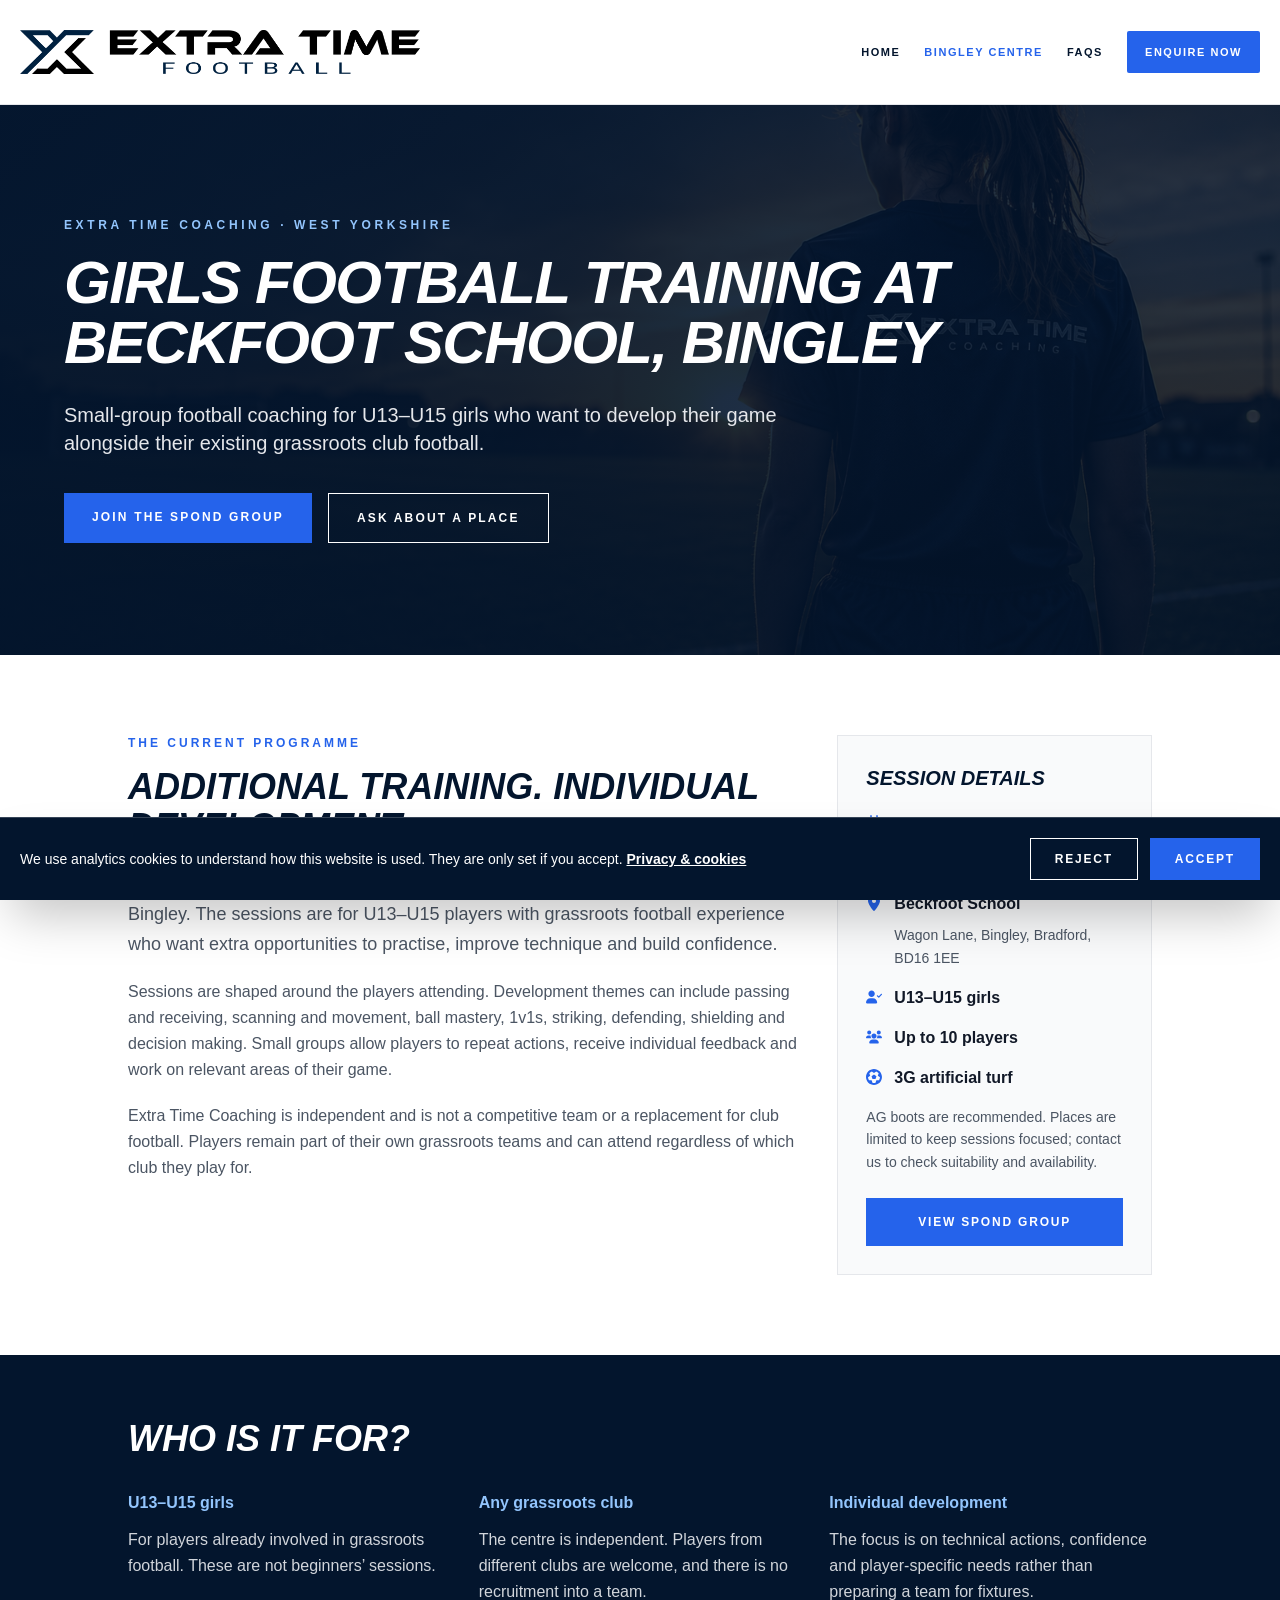
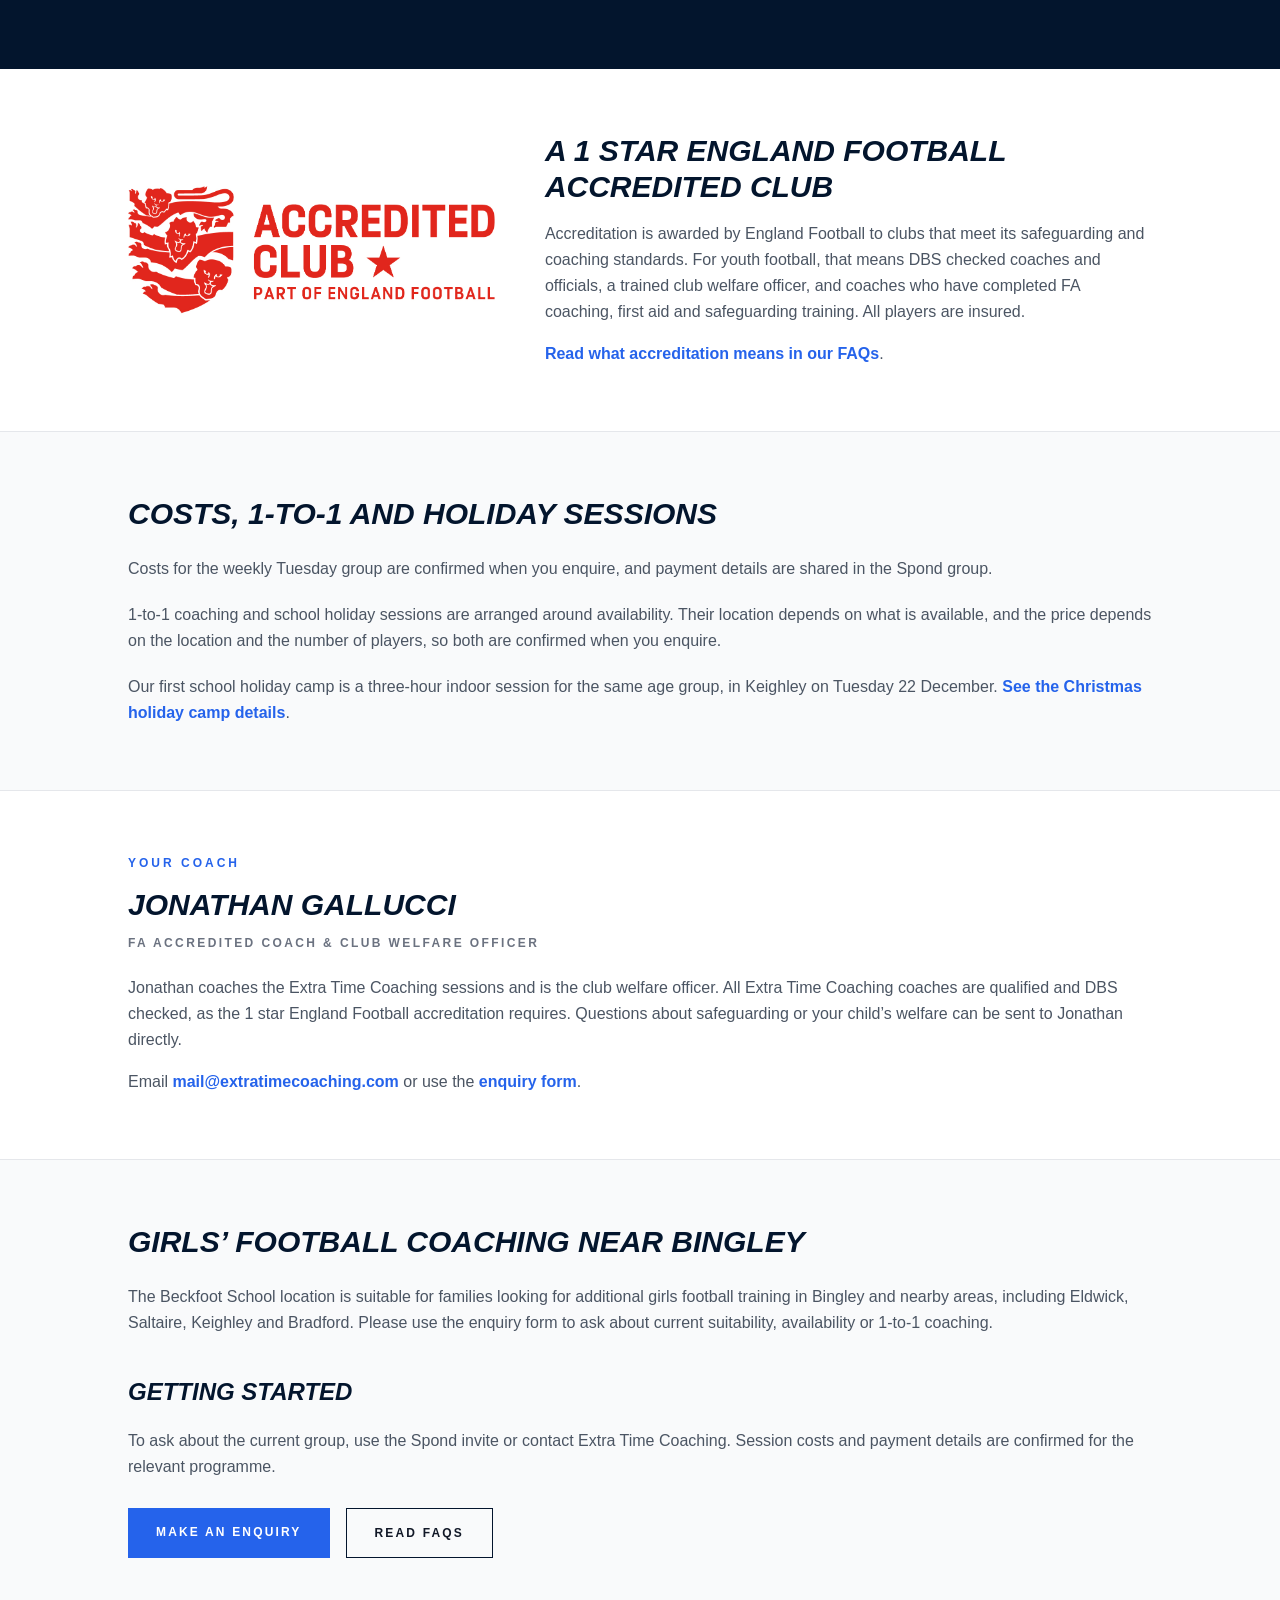
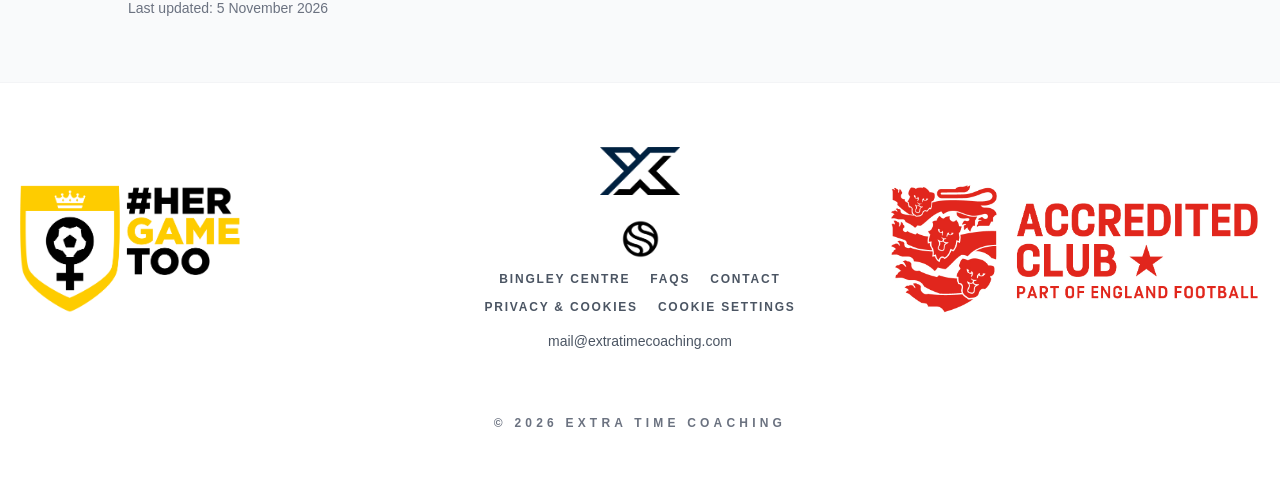
==== commit 98a63565: "Add files via upload" ====
--- a/bingley-girls-football-development.html
+++ b/bingley-girls-football-development.html
@@ -97,7 +97,7 @@
    "name": "U13–U15 Girls Football Training Bingley | Extra Time Coaching",
    "description": "Weekly small-group football training for U13–U15 girls at Beckfoot School, Bingley. Tuesdays 6–7pm, up to 10 players, alongside grassroots club football.",
    "inLanguage": "en-GB",
-   "dateModified": "2026-10-10",
+   "dateModified": "2026-11-05",
    "isPartOf": {
     "@id": "https://extratimecoaching.com/#website"
    },
@@ -208,6 +208,7 @@
 <h2 id="costs-heading" class="text-3xl font-black uppercase italic text-[#03152d] mb-6">Costs, 1-to-1 and holiday sessions</h2>
 <p class="text-gray-600 leading-relaxed mb-5">Costs for the weekly Tuesday group are confirmed when you enquire, and payment details are shared in the Spond group.</p>
 <p class="text-gray-600 leading-relaxed">1-to-1 coaching and school holiday sessions are arranged around availability. Their location depends on what is available, and the price depends on the location and the number of players, so both are confirmed when you enquire.</p>
+<p class="text-gray-600 leading-relaxed mt-5">Our first school holiday camp is a three-hour indoor session for the same age group, in Keighley on Tuesday 22 December. <a class="text-blue-600 font-black hover:underline" href="girls-football-holiday-camp-keighley.html">See the Christmas holiday camp details</a>.</p>
 </div>
 </section>
 
@@ -231,7 +232,7 @@
 <a href="/#enquiry" class="bg-blue-600 hover:bg-blue-700 text-white px-7 py-4 uppercase text-xs tracking-[0.18em] font-black">Make an enquiry</a>
 <a href="faqs.html" class="border border-[#03152d] hover:bg-[#03152d] hover:text-white px-7 py-4 uppercase text-xs tracking-[0.18em] font-black">Read FAQs</a>
 </div>
-<p class="text-sm text-gray-500 mt-10">Last updated: 10 October 2026</p>
+<p class="text-sm text-gray-500 mt-10">Last updated: 5 November 2026</p>
 </div>
 </section>
 
--- a/styles.css
+++ b/styles.css
@@ -1 +1 @@
-*,:after,:before{--tw-border-spacing-x:0;--tw-border-spacing-y:0;--tw-translate-x:0;--tw-translate-y:0;--tw-rotate:0;--tw-skew-x:0;--tw-skew-y:0;--tw-scale-x:1;--tw-scale-y:1;--tw-pan-x: ;--tw-pan-y: ;--tw-pinch-zoom: ;--tw-scroll-snap-strictness:proximity;--tw-gradient-from-position: ;--tw-gradient-via-position: ;--tw-gradient-to-position: ;--tw-ordinal: ;--tw-slashed-zero: ;--tw-numeric-figure: ;--tw-numeric-spacing: ;--tw-numeric-fraction: ;--tw-ring-inset: ;--tw-ring-offset-width:0px;--tw-ring-offset-color:#fff;--tw-ring-color:rgba(59,130,246,.5);--tw-ring-offset-shadow:0 0 #0000;--tw-ring-shadow:0 0 #0000;--tw-shadow:0 0 #0000;--tw-shadow-colored:0 0 #0000;--tw-blur: ;--tw-brightness: ;--tw-contrast: ;--tw-grayscale: ;--tw-hue-rotate: ;--tw-invert: ;--tw-saturate: ;--tw-sepia: ;--tw-drop-shadow: ;--tw-backdrop-blur: ;--tw-backdrop-brightness: ;--tw-backdrop-contrast: ;--tw-backdrop-grayscale: ;--tw-backdrop-hue-rotate: ;--tw-backdrop-invert: ;--tw-backdrop-opacity: ;--tw-backdrop-saturate: ;--tw-backdrop-sepia: ;--tw-contain-size: ;--tw-contain-layout: ;--tw-contain-paint: ;--tw-contain-style: }::backdrop{--tw-border-spacing-x:0;--tw-border-spacing-y:0;--tw-translate-x:0;--tw-translate-y:0;--tw-rotate:0;--tw-skew-x:0;--tw-skew-y:0;--tw-scale-x:1;--tw-scale-y:1;--tw-pan-x: ;--tw-pan-y: ;--tw-pinch-zoom: ;--tw-scroll-snap-strictness:proximity;--tw-gradient-from-position: ;--tw-gradient-via-position: ;--tw-gradient-to-position: ;--tw-ordinal: ;--tw-slashed-zero: ;--tw-numeric-figure: ;--tw-numeric-spacing: ;--tw-numeric-fraction: ;--tw-ring-inset: ;--tw-ring-offset-width:0px;--tw-ring-offset-color:#fff;--tw-ring-color:rgba(59,130,246,.5);--tw-ring-offset-shadow:0 0 #0000;--tw-ring-shadow:0 0 #0000;--tw-shadow:0 0 #0000;--tw-shadow-colored:0 0 #0000;--tw-blur: ;--tw-brightness: ;--tw-contrast: ;--tw-grayscale: ;--tw-hue-rotate: ;--tw-invert: ;--tw-saturate: ;--tw-sepia: ;--tw-drop-shadow: ;--tw-backdrop-blur: ;--tw-backdrop-brightness: ;--tw-backdrop-contrast: ;--tw-backdrop-grayscale: ;--tw-backdrop-hue-rotate: ;--tw-backdrop-invert: ;--tw-backdrop-opacity: ;--tw-backdrop-saturate: ;--tw-backdrop-sepia: ;--tw-contain-size: ;--tw-contain-layout: ;--tw-contain-paint: ;--tw-contain-style: }/*! tailwindcss v3.4.17 | MIT License | https://tailwindcss.com*/*,:after,:before{box-sizing:border-box;border:0 solid #e5e7eb}:after,:before{--tw-content:""}:host,html{line-height:1.5;-webkit-text-size-adjust:100%;-moz-tab-size:4;-o-tab-size:4;tab-size:4;font-family:ui-sans-serif,system-ui,sans-serif,Apple Color Emoji,Segoe UI Emoji,Segoe UI Symbol,Noto Color Emoji;font-feature-settings:normal;font-variation-settings:normal;-webkit-tap-highlight-color:transparent}body{margin:0;line-height:inherit}hr{height:0;color:inherit;border-top-width:1px}abbr:where([title]){-webkit-text-decoration:underline dotted;text-decoration:underline dotted}h1,h2,h3,h4,h5,h6{font-size:inherit;font-weight:inherit}a{color:inherit;text-decoration:inherit}b,strong{font-weight:bolder}code,kbd,pre,samp{font-family:ui-monospace,SFMono-Regular,Menlo,Monaco,Consolas,Liberation Mono,Courier New,monospace;font-feature-settings:normal;font-variation-settings:normal;font-size:1em}small{font-size:80%}sub,sup{font-size:75%;line-height:0;position:relative;vertical-align:baseline}sub{bottom:-.25em}sup{top:-.5em}table{text-indent:0;border-color:inherit;border-collapse:collapse}button,input,optgroup,select,textarea{font-family:inherit;font-feature-settings:inherit;font-variation-settings:inherit;font-size:100%;font-weight:inherit;line-height:inherit;letter-spacing:inherit;color:inherit;margin:0;padding:0}button,select{text-transform:none}button,input:where([type=button]),input:where([type=reset]),input:where([type=submit]){-webkit-appearance:button;background-color:transparent;background-image:none}:-moz-focusring{outline:auto}:-moz-ui-invalid{box-shadow:none}progress{vertical-align:baseline}::-webkit-inner-spin-button,::-webkit-outer-spin-button{height:auto}[type=search]{-webkit-appearance:textfield;outline-offset:-2px}::-webkit-search-decoration{-webkit-appearance:none}::-webkit-file-upload-button{-webkit-appearance:button;font:inherit}summary{display:list-item}blockquote,dd,dl,figure,h1,h2,h3,h4,h5,h6,hr,p,pre{margin:0}fieldset{margin:0}fieldset,legend{padding:0}menu,ol,ul{list-style:none;margin:0;padding:0}dialog{padding:0}textarea{resize:vertical}input::-moz-placeholder,textarea::-moz-placeholder{opacity:1;color:#9ca3af}input::placeholder,textarea::placeholder{opacity:1;color:#9ca3af}[role=button],button{cursor:pointer}:disabled{cursor:default}audio,canvas,embed,iframe,img,object,svg,video{display:block;vertical-align:middle}img,video{max-width:100%;height:auto}[hidden]:where(:not([hidden=until-found])){display:none}.sr-only{position:absolute;width:1px;height:1px;padding:0;margin:-1px;overflow:hidden;clip:rect(0,0,0,0);white-space:nowrap;border-width:0}.fixed{position:fixed}.absolute{position:absolute}.relative{position:relative}.inset-x-0{left:0;right:0}.bottom-0{bottom:0}.left-0{left:0}.top-0{top:0}.top-1\/2{top:50%}.z-10{z-index:10}.z-\[1500\]{z-index:1500}.mx-auto{margin-left:auto;margin-right:auto}.mb-10{margin-bottom:2.5rem}.mb-12{margin-bottom:3rem}.mb-16{margin-bottom:4rem}.mb-2{margin-bottom:.5rem}.mb-20{margin-bottom:5rem}.mb-3{margin-bottom:.75rem}.mb-4{margin-bottom:1rem}.mb-5{margin-bottom:1.25rem}.mb-6{margin-bottom:1.5rem}.mb-7{margin-bottom:1.75rem}.mb-8{margin-bottom:2rem}.mb-9{margin-bottom:2.25rem}.ml-7{margin-left:1.75rem}.mr-2{margin-right:.5rem}.mr-3{margin-right:.75rem}.mt-10{margin-top:2.5rem}.mt-14{margin-top:3.5rem}.mt-16{margin-top:4rem}.mt-3{margin-top:.75rem}.mt-4{margin-top:1rem}.mt-5{margin-top:1.25rem}.mt-6{margin-top:1.5rem}.block{display:block}.flex{display:flex}.inline-flex{display:inline-flex}.table{display:table}.grid{display:grid}.hidden{display:none}.h-1{height:.25rem}.h-10{height:2.5rem}.h-12{height:3rem}.h-16{height:4rem}.h-2\.5{height:.625rem}.h-24{height:6rem}.h-28{height:7rem}.h-5{height:1.25rem}.h-\[2px\]{height:2px}.h-fit{height:-moz-fit-content;height:fit-content}.min-h-\[230px\]{min-height:230px}.w-10{width:2.5rem}.w-16{width:4rem}.w-2\.5{width:.625rem}.w-5{width:1.25rem}.w-full{width:100%}.max-w-2xl{max-width:42rem}.max-w-3xl{max-width:48rem}.max-w-4xl{max-width:56rem}.max-w-5xl{max-width:64rem}.max-w-6xl{max-width:72rem}.max-w-7xl{max-width:80rem}.max-w-xl{max-width:36rem}.flex-1{flex:1 1 0%}.flex-none{flex:none}.-translate-y-1\/2{--tw-translate-y:-50%}.-translate-y-1\/2,.transform{transform:translate(var(--tw-translate-x),var(--tw-translate-y)) rotate(var(--tw-rotate)) skewX(var(--tw-skew-x)) skewY(var(--tw-skew-y)) scaleX(var(--tw-scale-x)) scaleY(var(--tw-scale-y))}.cursor-pointer{cursor:pointer}.resize{resize:both}.list-none{list-style-type:none}.grid-cols-3{grid-template-columns:repeat(3,minmax(0,1fr))}.flex-col{flex-direction:column}.flex-wrap{flex-wrap:wrap}.items-start{align-items:flex-start}.items-center{align-items:center}.justify-center{justify-content:center}.justify-between{justify-content:space-between}.gap-10{gap:2.5rem}.gap-12{gap:3rem}.gap-2{gap:.5rem}.gap-3{gap:.75rem}.gap-4{gap:1rem}.gap-5{gap:1.25rem}.gap-6{gap:1.5rem}.gap-7{gap:1.75rem}.gap-8{gap:2rem}.gap-x-5{-moz-column-gap:1.25rem;column-gap:1.25rem}.gap-y-3{row-gap:.75rem}.space-y-6>:not([hidden])~:not([hidden]){--tw-space-y-reverse:0;margin-top:calc(1.5rem*(1 - var(--tw-space-y-reverse)));margin-bottom:calc(1.5rem*var(--tw-space-y-reverse))}.divide-y>:not([hidden])~:not([hidden]){--tw-divide-y-reverse:0;border-top-width:calc(1px*(1 - var(--tw-divide-y-reverse)));border-bottom-width:calc(1px*var(--tw-divide-y-reverse))}.divide-gray-200>:not([hidden])~:not([hidden]){--tw-divide-opacity:1;border-color:rgb(229 231 235/var(--tw-divide-opacity,1))}.overflow-hidden{overflow:hidden}.overflow-x-auto{overflow-x:auto}.rounded-2xl{border-radius:1rem}.rounded-full{border-radius:9999px}.rounded-sm{border-radius:.125rem}.border{border-width:1px}.border-4{border-width:4px}.border-y{border-top-width:1px}.border-b,.border-y{border-bottom-width:1px}.border-l-4{border-left-width:4px}.border-t{border-top-width:1px}.border-\[\#03152d\]{--tw-border-opacity:1;border-color:rgb(3 21 45/var(--tw-border-opacity,1))}.border-blue-600{--tw-border-opacity:1;border-color:rgb(37 99 235/var(--tw-border-opacity,1))}.border-gray-100{--tw-border-opacity:1;border-color:rgb(243 244 246/var(--tw-border-opacity,1))}.border-gray-200{--tw-border-opacity:1;border-color:rgb(229 231 235/var(--tw-border-opacity,1))}.border-gray-300{--tw-border-opacity:1;border-color:rgb(209 213 219/var(--tw-border-opacity,1))}.border-green-500{--tw-border-opacity:1;border-color:rgb(34 197 94/var(--tw-border-opacity,1))}.border-white{--tw-border-opacity:1;border-color:rgb(255 255 255/var(--tw-border-opacity,1))}.border-white\/20{border-color:hsla(0,0%,100%,.2)}.bg-\[\#03152d\]{--tw-bg-opacity:1;background-color:rgb(3 21 45/var(--tw-bg-opacity,1))}.bg-\[\#0b2346\]{--tw-bg-opacity:1;background-color:rgb(11 35 70/var(--tw-bg-opacity,1))}.bg-black{--tw-bg-opacity:1;background-color:rgb(0 0 0/var(--tw-bg-opacity,1))}.bg-blue-400{--tw-bg-opacity:1;background-color:rgb(96 165 250/var(--tw-bg-opacity,1))}.bg-blue-500{--tw-bg-opacity:1;background-color:rgb(59 130 246/var(--tw-bg-opacity,1))}.bg-blue-600{--tw-bg-opacity:1;background-color:rgb(37 99 235/var(--tw-bg-opacity,1))}.bg-gray-100{--tw-bg-opacity:1;background-color:rgb(243 244 246/var(--tw-bg-opacity,1))}.bg-gray-50{--tw-bg-opacity:1;background-color:rgb(249 250 251/var(--tw-bg-opacity,1))}.bg-green-100{--tw-bg-opacity:1;background-color:rgb(220 252 231/var(--tw-bg-opacity,1))}.bg-white{--tw-bg-opacity:1;background-color:rgb(255 255 255/var(--tw-bg-opacity,1))}.bg-white\/10{background-color:hsla(0,0%,100%,.1)}.bg-white\/15{background-color:hsla(0,0%,100%,.15)}.bg-white\/30{background-color:hsla(0,0%,100%,.3)}.bg-gradient-to-r{background-image:linear-gradient(to right,var(--tw-gradient-stops))}.from-blue-800{--tw-gradient-from:#1e40af var(--tw-gradient-from-position);--tw-gradient-to:rgba(30,64,175,0) var(--tw-gradient-to-position);--tw-gradient-stops:var(--tw-gradient-from),var(--tw-gradient-to)}.via-blue-600{--tw-gradient-to:rgba(37,99,235,0) var(--tw-gradient-to-position);--tw-gradient-stops:var(--tw-gradient-from),#2563eb var(--tw-gradient-via-position),var(--tw-gradient-to)}.to-blue-400{--tw-gradient-to:#60a5fa var(--tw-gradient-to-position)}.object-contain{-o-object-fit:contain;object-fit:contain}.p-10{padding:2.5rem}.p-3{padding:.75rem}.p-4{padding:1rem}.p-5{padding:1.25rem}.p-7{padding:1.75rem}.p-8{padding:2rem}.px-0{padding-left:0;padding-right:0}.px-10{padding-left:2.5rem;padding-right:2.5rem}.px-3{padding-left:.75rem;padding-right:.75rem}.px-4{padding-left:1rem;padding-right:1rem}.px-5{padding-left:1.25rem;padding-right:1.25rem}.px-6{padding-left:1.5rem;padding-right:1.5rem}.px-7{padding-left:1.75rem;padding-right:1.75rem}.px-8{padding-left:2rem;padding-right:2rem}.py-12{padding-top:3rem;padding-bottom:3rem}.py-14{padding-top:3.5rem;padding-bottom:3.5rem}.py-16{padding-top:4rem;padding-bottom:4rem}.py-2{padding-top:.5rem;padding-bottom:.5rem}.py-20{padding-top:5rem;padding-bottom:5rem}.py-24{padding-top:6rem;padding-bottom:6rem}.py-3{padding-top:.75rem;padding-bottom:.75rem}.py-4{padding-top:1rem;padding-bottom:1rem}.py-5{padding-top:1.25rem;padding-bottom:1.25rem}.pt-3{padding-top:.75rem}.pt-4{padding-top:1rem}.text-left{text-align:left}.text-center{text-align:center}.align-top{vertical-align:top}.text-2xl{font-size:1.5rem;line-height:2rem}.text-3xl{font-size:1.875rem;line-height:2.25rem}.text-4xl{font-size:2.25rem;line-height:2.5rem}.text-\[10px\]{font-size:10px}.text-lg{font-size:1.125rem;line-height:1.75rem}.text-sm{font-size:.875rem;line-height:1.25rem}.text-xl{font-size:1.25rem;line-height:1.75rem}.text-xs{font-size:.75rem;line-height:1rem}.font-black{font-weight:900}.font-bold{font-weight:700}.font-medium{font-weight:500}.font-semibold{font-weight:600}.uppercase{text-transform:uppercase}.italic{font-style:italic}.leading-none{line-height:1}.leading-relaxed{line-height:1.625}.leading-tight{line-height:1.25}.tracking-\[0\.15em\]{letter-spacing:.15em}.tracking-\[0\.18em\]{letter-spacing:.18em}.tracking-\[0\.25em\]{letter-spacing:.25em}.tracking-\[0\.2em\]{letter-spacing:.2em}.tracking-\[0\.35em\]{letter-spacing:.35em}.tracking-\[0\.3em\]{letter-spacing:.3em}.tracking-tight{letter-spacing:-.025em}.tracking-tighter{letter-spacing:-.05em}.text-\[\#03152d\]{--tw-text-opacity:1;color:rgb(3 21 45/var(--tw-text-opacity,1))}.text-blue-100{--tw-text-opacity:1;color:rgb(219 234 254/var(--tw-text-opacity,1))}.text-blue-300{--tw-text-opacity:1;color:rgb(147 197 253/var(--tw-text-opacity,1))}.text-blue-400{--tw-text-opacity:1;color:rgb(96 165 250/var(--tw-text-opacity,1))}.text-blue-600{--tw-text-opacity:1;color:rgb(37 99 235/var(--tw-text-opacity,1))}.text-gray-200{--tw-text-opacity:1;color:rgb(229 231 235/var(--tw-text-opacity,1))}.text-gray-300{--tw-text-opacity:1;color:rgb(209 213 219/var(--tw-text-opacity,1))}.text-gray-500{--tw-text-opacity:1;color:rgb(107 114 128/var(--tw-text-opacity,1))}.text-gray-600{--tw-text-opacity:1;color:rgb(75 85 99/var(--tw-text-opacity,1))}.text-gray-700{--tw-text-opacity:1;color:rgb(55 65 81/var(--tw-text-opacity,1))}.text-gray-900{--tw-text-opacity:1;color:rgb(17 24 39/var(--tw-text-opacity,1))}.text-green-700{--tw-text-opacity:1;color:rgb(21 128 61/var(--tw-text-opacity,1))}.text-white{--tw-text-opacity:1;color:rgb(255 255 255/var(--tw-text-opacity,1))}.underline{text-decoration-line:underline}.shadow-2xl{--tw-shadow:0 25px 50px -12px rgba(0,0,0,.25);--tw-shadow-colored:0 25px 50px -12px var(--tw-shadow-color)}.shadow-2xl,.shadow-lg{box-shadow:var(--tw-ring-offset-shadow,0 0 #0000),var(--tw-ring-shadow,0 0 #0000),var(--tw-shadow)}.shadow-lg{--tw-shadow:0 10px 15px -3px rgba(0,0,0,.1),0 4px 6px -4px rgba(0,0,0,.1);--tw-shadow-colored:0 10px 15px -3px var(--tw-shadow-color),0 4px 6px -4px var(--tw-shadow-color)}.shadow-sm{--tw-shadow:0 1px 2px 0 rgba(0,0,0,.05);--tw-shadow-colored:0 1px 2px 0 var(--tw-shadow-color);box-shadow:var(--tw-ring-offset-shadow,0 0 #0000),var(--tw-ring-shadow,0 0 #0000),var(--tw-shadow)}.transition{transition-property:color,background-color,border-color,text-decoration-color,fill,stroke,opacity,box-shadow,transform,filter,-webkit-backdrop-filter;transition-property:color,background-color,border-color,text-decoration-color,fill,stroke,opacity,box-shadow,transform,filter,backdrop-filter;transition-property:color,background-color,border-color,text-decoration-color,fill,stroke,opacity,box-shadow,transform,filter,backdrop-filter,-webkit-backdrop-filter;transition-timing-function:cubic-bezier(.4,0,.2,1);transition-duration:.15s}.duration-300{transition-duration:.3s}:root{--navy:#03152d;--blue:#2563eb;--light:#f5f7fb}html{scroll-padding-top:96px}body{font-family:Arial,Helvetica,sans-serif;background:#fff}.icon{display:inline-block;width:1em;height:1em;fill:currentColor;vertical-align:-.125em;flex:none}.site-nav{position:sticky;top:0;z-index:1000;background:#fff;border-bottom:1px solid #e5e7eb;width:100%}.site-nav-inner{width:100%;max-width:1280px;margin:0 auto;padding:12px 20px;min-height:80px;justify-content:space-between;gap:16px;box-sizing:border-box}.site-logo,.site-nav-inner{display:flex;align-items:center}.site-logo{flex:0 1 auto;min-width:0}.site-logo img{display:block;width:auto;height:48px;max-width:min(65vw,260px);-o-object-fit:contain;object-fit:contain}.desktop-navigation{display:flex;align-items:center;justify-content:flex-end;gap:24px;font-size:11px;font-weight:900;letter-spacing:.14em;text-transform:uppercase}.desktop-navigation a{color:#03152d;text-decoration:none;white-space:nowrap}.desktop-navigation a:hover,.desktop-navigation a[aria-current=page]{color:#2563eb}.desktop-navigation .desktop-enquire{background:#2563eb;color:#fff;padding:13px 18px;border-radius:2px}.desktop-navigation .desktop-enquire:hover{background:#1d4ed8;color:#fff}.mobile-menu-toggle{display:none;flex:0 0 44px;width:44px;height:44px;align-items:center;justify-content:center;border:1px solid #d1d5db;border-radius:5px;background:#fff;color:#03152d;cursor:pointer}.mobile-menu-toggle svg[hidden]{display:none}.mobile-navigation[hidden]{display:none!important}.mobile-navigation{display:none;background:#fff;border-top:1px solid #e5e7eb;padding:8px 16px 16px;box-sizing:border-box;box-shadow:0 8px 12px rgba(3,21,45,.08)}.mobile-navigation a{display:block;padding:14px 12px;color:#03152d;text-decoration:none;font-size:14px;font-weight:800;letter-spacing:.1em;text-transform:uppercase;border-radius:4px}.mobile-navigation a:hover{background:#f5f7fb;color:#2563eb}.mobile-navigation a[aria-current=page]{color:#2563eb}.mobile-navigation .mobile-enquire{margin-top:8px;background:#2563eb;color:#fff;text-align:center}@media(max-width:767px){.site-nav-inner{min-height:68px;padding:10px 16px;gap:12px}.site-logo img{height:40px;max-width:calc(100vw - 100px)}.desktop-navigation{display:none!important}.mobile-menu-toggle{display:inline-flex!important}.mobile-navigation:not([hidden]){display:block}}@media(min-width:768px){.mobile-menu-toggle,.mobile-navigation{display:none!important}.site-nav-inner{min-height:88px}}.hero-bg{background:linear-gradient(90deg,rgba(3,21,45,.96),rgba(3,21,45,.93) 45%,rgba(3,21,45,.55) 65%,rgba(3,21,45,.05)),url(hero-girl-player.png);background-size:cover;background-position:50%;min-height:calc(100vh - 68px);min-height:calc(100svh - 68px)}@media(min-width:768px){.hero-bg{min-height:760px}}@media(max-width:767px){.hero-bg{background:linear-gradient(180deg,rgba(3,21,45,.96),rgba(3,21,45,.85) 50%,rgba(3,21,45,.6)),url(hero-girl-player.png);background-position:100%;background-size:cover}}.hero{background:linear-gradient(90deg,rgba(3,21,45,.97),rgba(3,21,45,.84)),url(hero-girl-player.png) 50%/cover}.glass-card{-webkit-backdrop-filter:blur(10px);backdrop-filter:blur(10px);background:hsla(0,0%,100%,.05);border:1px solid hsla(0,0%,100%,.08)}.feature-card{transition:.3s ease}.feature-card:hover{transform:translateY(-6px)}.gradient-panel{background:linear-gradient(180deg,#0b2346,#03152d)}.blue-panel{background:linear-gradient(180deg,#1d4ed8,#0b2346)}summary{list-style:none}summary::-webkit-details-marker{display:none}details[open]>summary .chev{transform:rotate(180deg)}.chev{transition:transform .2s ease}[data-fs-error],[data-fs-success]{display:none}.fs-success-active{display:block}.testimonial-carousel{position:relative;overflow:hidden}.testimonial-track{display:flex;transition:transform .5s ease}.testimonial-slide{min-width:33.333333%;box-sizing:border-box}.testimonial-dot-mobile{display:none}@media(max-width:767px){.testimonial-slide{min-width:100%}.testimonial-dot-desktop{display:none}.testimonial-dot-mobile{display:block}}@media(prefers-reduced-motion:reduce){.chev,.feature-card,.testimonial-track{transition:none}}.hover\:-translate-y-2:hover{--tw-translate-y:-0.5rem;transform:translate(var(--tw-translate-x),var(--tw-translate-y)) rotate(var(--tw-rotate)) skewX(var(--tw-skew-x)) skewY(var(--tw-skew-y)) scaleX(var(--tw-scale-x)) scaleY(var(--tw-scale-y))}.hover\:bg-\[\#03152d\]:hover{--tw-bg-opacity:1;background-color:rgb(3 21 45/var(--tw-bg-opacity,1))}.hover\:bg-blue-700:hover{--tw-bg-opacity:1;background-color:rgb(29 78 216/var(--tw-bg-opacity,1))}.hover\:bg-white:hover{--tw-bg-opacity:1;background-color:rgb(255 255 255/var(--tw-bg-opacity,1))}.hover\:text-\[\#03152d\]:hover{--tw-text-opacity:1;color:rgb(3 21 45/var(--tw-text-opacity,1))}.hover\:text-black:hover{--tw-text-opacity:1;color:rgb(0 0 0/var(--tw-text-opacity,1))}.hover\:text-blue-300:hover{--tw-text-opacity:1;color:rgb(147 197 253/var(--tw-text-opacity,1))}.hover\:text-blue-600:hover{--tw-text-opacity:1;color:rgb(37 99 235/var(--tw-text-opacity,1))}.hover\:text-white:hover{--tw-text-opacity:1;color:rgb(255 255 255/var(--tw-text-opacity,1))}.hover\:underline:hover{text-decoration-line:underline}.hover\:opacity-70:hover{opacity:.7}.focus\:not-sr-only:focus{position:static;width:auto;height:auto;padding:0;margin:0;overflow:visible;clip:auto;white-space:normal}.focus\:fixed:focus{position:fixed}.focus\:left-2:focus{left:.5rem}.focus\:top-2:focus{top:.5rem}.focus\:z-\[2000\]:focus{z-index:2000}.focus\:border-blue-600:focus{--tw-border-opacity:1;border-color:rgb(37 99 235/var(--tw-border-opacity,1))}.focus\:bg-white:focus{--tw-bg-opacity:1;background-color:rgb(255 255 255/var(--tw-bg-opacity,1))}.focus\:px-4:focus{padding-left:1rem;padding-right:1rem}.focus\:py-3:focus{padding-top:.75rem;padding-bottom:.75rem}.focus\:font-black:focus{font-weight:900}.focus\:text-\[\#03152d\]:focus{--tw-text-opacity:1;color:rgb(3 21 45/var(--tw-text-opacity,1))}.focus\:outline-none:focus{outline:2px solid transparent;outline-offset:2px}.focus\:ring-2:focus{--tw-ring-offset-shadow:var(--tw-ring-inset) 0 0 0 var(--tw-ring-offset-width) var(--tw-ring-offset-color);--tw-ring-shadow:var(--tw-ring-inset) 0 0 0 calc(2px + var(--tw-ring-offset-width)) var(--tw-ring-color);box-shadow:var(--tw-ring-offset-shadow),var(--tw-ring-shadow),var(--tw-shadow,0 0 #0000)}.focus\:ring-blue-600:focus{--tw-ring-opacity:1;--tw-ring-color:rgb(37 99 235/var(--tw-ring-opacity,1))}@media (min-width:640px){.sm\:col-span-2{grid-column:span 2/span 2}.sm\:grid-cols-2{grid-template-columns:repeat(2,minmax(0,1fr))}.sm\:flex-row{flex-direction:row}.sm\:text-5xl{font-size:3rem;line-height:1}}@media (min-width:768px){.md\:col-span-2{grid-column:span 2/span 2}.md\:h-32{height:8rem}.md\:flex-none{flex:none}.md\:grid-cols-2{grid-template-columns:repeat(2,minmax(0,1fr))}.md\:grid-cols-3{grid-template-columns:repeat(3,minmax(0,1fr))}.md\:grid-cols-4{grid-template-columns:repeat(4,minmax(0,1fr))}.md\:flex-row{flex-direction:row}.md\:items-center{align-items:center}.md\:justify-start{justify-content:flex-start}.md\:justify-end{justify-content:flex-end}.md\:gap-12{gap:3rem}.md\:gap-8{gap:2rem}.md\:p-14{padding:3.5rem}.md\:p-9{padding:2.25rem}.md\:px-2{padding-left:.5rem;padding-right:.5rem}.md\:py-14{padding-top:3.5rem;padding-bottom:3.5rem}.md\:py-16{padding-top:4rem;padding-bottom:4rem}.md\:py-20{padding-top:5rem;padding-bottom:5rem}.md\:py-28{padding-top:7rem;padding-bottom:7rem}.md\:text-2xl{font-size:1.5rem;line-height:2rem}.md\:text-3xl{font-size:1.875rem;line-height:2.25rem}.md\:text-4xl{font-size:2.25rem;line-height:2.5rem}.md\:text-5xl{font-size:3rem;line-height:1}.md\:text-6xl{font-size:3.75rem;line-height:1}.md\:text-7xl{font-size:4.5rem;line-height:1}.md\:text-base{font-size:1rem;line-height:1.5rem}.md\:text-xl{font-size:1.25rem;line-height:1.75rem}}@media (min-width:1024px){.lg\:block{display:block}.lg\:grid-cols-3{grid-template-columns:repeat(3,minmax(0,1fr))}}+*,:after,:before{--tw-border-spacing-x:0;--tw-border-spacing-y:0;--tw-translate-x:0;--tw-translate-y:0;--tw-rotate:0;--tw-skew-x:0;--tw-skew-y:0;--tw-scale-x:1;--tw-scale-y:1;--tw-pan-x: ;--tw-pan-y: ;--tw-pinch-zoom: ;--tw-scroll-snap-strictness:proximity;--tw-gradient-from-position: ;--tw-gradient-via-position: ;--tw-gradient-to-position: ;--tw-ordinal: ;--tw-slashed-zero: ;--tw-numeric-figure: ;--tw-numeric-spacing: ;--tw-numeric-fraction: ;--tw-ring-inset: ;--tw-ring-offset-width:0px;--tw-ring-offset-color:#fff;--tw-ring-color:rgba(59,130,246,.5);--tw-ring-offset-shadow:0 0 #0000;--tw-ring-shadow:0 0 #0000;--tw-shadow:0 0 #0000;--tw-shadow-colored:0 0 #0000;--tw-blur: ;--tw-brightness: ;--tw-contrast: ;--tw-grayscale: ;--tw-hue-rotate: ;--tw-invert: ;--tw-saturate: ;--tw-sepia: ;--tw-drop-shadow: ;--tw-backdrop-blur: ;--tw-backdrop-brightness: ;--tw-backdrop-contrast: ;--tw-backdrop-grayscale: ;--tw-backdrop-hue-rotate: ;--tw-backdrop-invert: ;--tw-backdrop-opacity: ;--tw-backdrop-saturate: ;--tw-backdrop-sepia: ;--tw-contain-size: ;--tw-contain-layout: ;--tw-contain-paint: ;--tw-contain-style: }::backdrop{--tw-border-spacing-x:0;--tw-border-spacing-y:0;--tw-translate-x:0;--tw-translate-y:0;--tw-rotate:0;--tw-skew-x:0;--tw-skew-y:0;--tw-scale-x:1;--tw-scale-y:1;--tw-pan-x: ;--tw-pan-y: ;--tw-pinch-zoom: ;--tw-scroll-snap-strictness:proximity;--tw-gradient-from-position: ;--tw-gradient-via-position: ;--tw-gradient-to-position: ;--tw-ordinal: ;--tw-slashed-zero: ;--tw-numeric-figure: ;--tw-numeric-spacing: ;--tw-numeric-fraction: ;--tw-ring-inset: ;--tw-ring-offset-width:0px;--tw-ring-offset-color:#fff;--tw-ring-color:rgba(59,130,246,.5);--tw-ring-offset-shadow:0 0 #0000;--tw-ring-shadow:0 0 #0000;--tw-shadow:0 0 #0000;--tw-shadow-colored:0 0 #0000;--tw-blur: ;--tw-brightness: ;--tw-contrast: ;--tw-grayscale: ;--tw-hue-rotate: ;--tw-invert: ;--tw-saturate: ;--tw-sepia: ;--tw-drop-shadow: ;--tw-backdrop-blur: ;--tw-backdrop-brightness: ;--tw-backdrop-contrast: ;--tw-backdrop-grayscale: ;--tw-backdrop-hue-rotate: ;--tw-backdrop-invert: ;--tw-backdrop-opacity: ;--tw-backdrop-saturate: ;--tw-backdrop-sepia: ;--tw-contain-size: ;--tw-contain-layout: ;--tw-contain-paint: ;--tw-contain-style: }/*! tailwindcss v3.4.17 | MIT License | https://tailwindcss.com*/*,:after,:before{box-sizing:border-box;border:0 solid #e5e7eb}:after,:before{--tw-content:""}:host,html{line-height:1.5;-webkit-text-size-adjust:100%;-moz-tab-size:4;-o-tab-size:4;tab-size:4;font-family:ui-sans-serif,system-ui,sans-serif,Apple Color Emoji,Segoe UI Emoji,Segoe UI Symbol,Noto Color Emoji;font-feature-settings:normal;font-variation-settings:normal;-webkit-tap-highlight-color:transparent}body{margin:0;line-height:inherit}hr{height:0;color:inherit;border-top-width:1px}abbr:where([title]){-webkit-text-decoration:underline dotted;text-decoration:underline dotted}h1,h2,h3,h4,h5,h6{font-size:inherit;font-weight:inherit}a{color:inherit;text-decoration:inherit}b,strong{font-weight:bolder}code,kbd,pre,samp{font-family:ui-monospace,SFMono-Regular,Menlo,Monaco,Consolas,Liberation Mono,Courier New,monospace;font-feature-settings:normal;font-variation-settings:normal;font-size:1em}small{font-size:80%}sub,sup{font-size:75%;line-height:0;position:relative;vertical-align:baseline}sub{bottom:-.25em}sup{top:-.5em}table{text-indent:0;border-color:inherit;border-collapse:collapse}button,input,optgroup,select,textarea{font-family:inherit;font-feature-settings:inherit;font-variation-settings:inherit;font-size:100%;font-weight:inherit;line-height:inherit;letter-spacing:inherit;color:inherit;margin:0;padding:0}button,select{text-transform:none}button,input:where([type=button]),input:where([type=reset]),input:where([type=submit]){-webkit-appearance:button;background-color:transparent;background-image:none}:-moz-focusring{outline:auto}:-moz-ui-invalid{box-shadow:none}progress{vertical-align:baseline}::-webkit-inner-spin-button,::-webkit-outer-spin-button{height:auto}[type=search]{-webkit-appearance:textfield;outline-offset:-2px}::-webkit-search-decoration{-webkit-appearance:none}::-webkit-file-upload-button{-webkit-appearance:button;font:inherit}summary{display:list-item}blockquote,dd,dl,figure,h1,h2,h3,h4,h5,h6,hr,p,pre{margin:0}fieldset{margin:0}fieldset,legend{padding:0}menu,ol,ul{list-style:none;margin:0;padding:0}dialog{padding:0}textarea{resize:vertical}input::-moz-placeholder,textarea::-moz-placeholder{opacity:1;color:#9ca3af}input::placeholder,textarea::placeholder{opacity:1;color:#9ca3af}[role=button],button{cursor:pointer}:disabled{cursor:default}audio,canvas,embed,iframe,img,object,svg,video{display:block;vertical-align:middle}img,video{max-width:100%;height:auto}[hidden]:where(:not([hidden=until-found])){display:none}.sr-only{position:absolute;width:1px;height:1px;padding:0;margin:-1px;overflow:hidden;clip:rect(0,0,0,0);white-space:nowrap;border-width:0}.fixed{position:fixed}.absolute{position:absolute}.relative{position:relative}.inset-x-0{left:0;right:0}.bottom-0{bottom:0}.left-0{left:0}.left-4{left:1rem}.top-0{top:0}.top-1\/2{top:50%}.top-8{top:2rem}.z-10{z-index:10}.z-\[1500\]{z-index:1500}.order-first{order:-9999}.mx-2{margin-left:.5rem;margin-right:.5rem}.mx-auto{margin-left:auto;margin-right:auto}.mb-1{margin-bottom:.25rem}.mb-10{margin-bottom:2.5rem}.mb-12{margin-bottom:3rem}.mb-14{margin-bottom:3.5rem}.mb-16{margin-bottom:4rem}.mb-2{margin-bottom:.5rem}.mb-20{margin-bottom:5rem}.mb-3{margin-bottom:.75rem}.mb-4{margin-bottom:1rem}.mb-5{margin-bottom:1.25rem}.mb-6{margin-bottom:1.5rem}.mb-7{margin-bottom:1.75rem}.mb-8{margin-bottom:2rem}.mb-9{margin-bottom:2.25rem}.ml-7{margin-left:1.75rem}.mr-2{margin-right:.5rem}.mr-3{margin-right:.75rem}.mt-1{margin-top:.25rem}.mt-10{margin-top:2.5rem}.mt-14{margin-top:3.5rem}.mt-16{margin-top:4rem}.mt-3{margin-top:.75rem}.mt-4{margin-top:1rem}.mt-5{margin-top:1.25rem}.mt-6{margin-top:1.5rem}.mt-8{margin-top:2rem}.block{display:block}.flex{display:flex}.inline-flex{display:inline-flex}.table{display:table}.grid{display:grid}.hidden{display:none}.h-1{height:.25rem}.h-10{height:2.5rem}.h-11{height:2.75rem}.h-12{height:3rem}.h-14{height:3.5rem}.h-16{height:4rem}.h-2\.5{height:.625rem}.h-24{height:6rem}.h-28{height:7rem}.h-5{height:1.25rem}.h-8{height:2rem}.h-\[2px\]{height:2px}.h-fit{height:-moz-fit-content;height:fit-content}.h-full{height:100%}.min-h-\[230px\]{min-height:230px}.w-10{width:2.5rem}.w-11{width:2.75rem}.w-14{width:3.5rem}.w-16{width:4rem}.w-2\.5{width:.625rem}.w-5{width:1.25rem}.w-8{width:2rem}.w-full{width:100%}.w-px{width:1px}.max-w-2xl{max-width:42rem}.max-w-3xl{max-width:48rem}.max-w-4xl{max-width:56rem}.max-w-5xl{max-width:64rem}.max-w-6xl{max-width:72rem}.max-w-7xl{max-width:80rem}.max-w-xl{max-width:36rem}.flex-1{flex:1 1 0%}.flex-none{flex:none}.-translate-y-1\/2{--tw-translate-y:-50%}.-translate-y-1\/2,.transform{transform:translate(var(--tw-translate-x),var(--tw-translate-y)) rotate(var(--tw-rotate)) skewX(var(--tw-skew-x)) skewY(var(--tw-skew-y)) scaleX(var(--tw-scale-x)) scaleY(var(--tw-scale-y))}.cursor-pointer{cursor:pointer}.resize{resize:both}.list-none{list-style-type:none}.grid-cols-2{grid-template-columns:repeat(2,minmax(0,1fr))}.grid-cols-3{grid-template-columns:repeat(3,minmax(0,1fr))}.flex-col{flex-direction:column}.flex-wrap{flex-wrap:wrap}.items-start{align-items:flex-start}.items-center{align-items:center}.justify-center{justify-content:center}.justify-between{justify-content:space-between}.gap-1{gap:.25rem}.gap-10{gap:2.5rem}.gap-12{gap:3rem}.gap-2{gap:.5rem}.gap-3{gap:.75rem}.gap-4{gap:1rem}.gap-5{gap:1.25rem}.gap-6{gap:1.5rem}.gap-7{gap:1.75rem}.gap-8{gap:2rem}.gap-x-5{-moz-column-gap:1.25rem;column-gap:1.25rem}.gap-y-3{row-gap:.75rem}.space-y-6>:not([hidden])~:not([hidden]){--tw-space-y-reverse:0;margin-top:calc(1.5rem*(1 - var(--tw-space-y-reverse)));margin-bottom:calc(1.5rem*var(--tw-space-y-reverse))}.divide-y>:not([hidden])~:not([hidden]){--tw-divide-y-reverse:0;border-top-width:calc(1px*(1 - var(--tw-divide-y-reverse)));border-bottom-width:calc(1px*var(--tw-divide-y-reverse))}.divide-gray-200>:not([hidden])~:not([hidden]){--tw-divide-opacity:1;border-color:rgb(229 231 235/var(--tw-divide-opacity,1))}.overflow-hidden{overflow:hidden}.overflow-x-auto{overflow-x:auto}.whitespace-nowrap{white-space:nowrap}.rounded-2xl{border-radius:1rem}.rounded-full{border-radius:9999px}.rounded-sm{border-radius:.125rem}.border{border-width:1px}.border-4{border-width:4px}.border-y{border-top-width:1px}.border-b,.border-y{border-bottom-width:1px}.border-l-4{border-left-width:4px}.border-t{border-top-width:1px}.border-\[\#03152d\]{--tw-border-opacity:1;border-color:rgb(3 21 45/var(--tw-border-opacity,1))}.border-blue-600{--tw-border-opacity:1;border-color:rgb(37 99 235/var(--tw-border-opacity,1))}.border-gray-100{--tw-border-opacity:1;border-color:rgb(243 244 246/var(--tw-border-opacity,1))}.border-gray-200{--tw-border-opacity:1;border-color:rgb(229 231 235/var(--tw-border-opacity,1))}.border-gray-300{--tw-border-opacity:1;border-color:rgb(209 213 219/var(--tw-border-opacity,1))}.border-green-500{--tw-border-opacity:1;border-color:rgb(34 197 94/var(--tw-border-opacity,1))}.border-white{--tw-border-opacity:1;border-color:rgb(255 255 255/var(--tw-border-opacity,1))}.border-white\/20{border-color:hsla(0,0%,100%,.2)}.bg-\[\#03152d\]{--tw-bg-opacity:1;background-color:rgb(3 21 45/var(--tw-bg-opacity,1))}.bg-\[\#0b2346\]{--tw-bg-opacity:1;background-color:rgb(11 35 70/var(--tw-bg-opacity,1))}.bg-amber-100{--tw-bg-opacity:1;background-color:rgb(254 243 199/var(--tw-bg-opacity,1))}.bg-black{--tw-bg-opacity:1;background-color:rgb(0 0 0/var(--tw-bg-opacity,1))}.bg-blue-400{--tw-bg-opacity:1;background-color:rgb(96 165 250/var(--tw-bg-opacity,1))}.bg-blue-500{--tw-bg-opacity:1;background-color:rgb(59 130 246/var(--tw-bg-opacity,1))}.bg-blue-600{--tw-bg-opacity:1;background-color:rgb(37 99 235/var(--tw-bg-opacity,1))}.bg-gray-100{--tw-bg-opacity:1;background-color:rgb(243 244 246/var(--tw-bg-opacity,1))}.bg-gray-300{--tw-bg-opacity:1;background-color:rgb(209 213 219/var(--tw-bg-opacity,1))}.bg-gray-50{--tw-bg-opacity:1;background-color:rgb(249 250 251/var(--tw-bg-opacity,1))}.bg-green-100{--tw-bg-opacity:1;background-color:rgb(220 252 231/var(--tw-bg-opacity,1))}.bg-white{--tw-bg-opacity:1;background-color:rgb(255 255 255/var(--tw-bg-opacity,1))}.bg-white\/10{background-color:hsla(0,0%,100%,.1)}.bg-white\/15{background-color:hsla(0,0%,100%,.15)}.bg-white\/30{background-color:hsla(0,0%,100%,.3)}.bg-gradient-to-r{background-image:linear-gradient(to right,var(--tw-gradient-stops))}.from-blue-800{--tw-gradient-from:#1e40af var(--tw-gradient-from-position);--tw-gradient-to:rgba(30,64,175,0) var(--tw-gradient-to-position);--tw-gradient-stops:var(--tw-gradient-from),var(--tw-gradient-to)}.via-blue-600{--tw-gradient-to:rgba(37,99,235,0) var(--tw-gradient-to-position);--tw-gradient-stops:var(--tw-gradient-from),#2563eb var(--tw-gradient-via-position),var(--tw-gradient-to)}.to-blue-400{--tw-gradient-to:#60a5fa var(--tw-gradient-to-position)}.object-contain{-o-object-fit:contain;object-fit:contain}.p-10{padding:2.5rem}.p-2{padding:.5rem}.p-3{padding:.75rem}.p-4{padding:1rem}.p-5{padding:1.25rem}.p-6{padding:1.5rem}.p-7{padding:1.75rem}.p-8{padding:2rem}.p-9{padding:2.25rem}.px-0{padding-left:0;padding-right:0}.px-10{padding-left:2.5rem;padding-right:2.5rem}.px-3{padding-left:.75rem;padding-right:.75rem}.px-4{padding-left:1rem;padding-right:1rem}.px-5{padding-left:1.25rem;padding-right:1.25rem}.px-6{padding-left:1.5rem;padding-right:1.5rem}.px-7{padding-left:1.75rem;padding-right:1.75rem}.px-8{padding-left:2rem;padding-right:2rem}.py-10{padding-top:2.5rem;padding-bottom:2.5rem}.py-12{padding-top:3rem;padding-bottom:3rem}.py-14{padding-top:3.5rem;padding-bottom:3.5rem}.py-16{padding-top:4rem;padding-bottom:4rem}.py-2{padding-top:.5rem;padding-bottom:.5rem}.py-20{padding-top:5rem;padding-bottom:5rem}.py-24{padding-top:6rem;padding-bottom:6rem}.py-3{padding-top:.75rem;padding-bottom:.75rem}.py-4{padding-top:1rem;padding-bottom:1rem}.py-5{padding-top:1.25rem;padding-bottom:1.25rem}.pb-7{padding-bottom:1.75rem}.pb-9{padding-bottom:2.25rem}.pl-12{padding-left:3rem}.pt-3{padding-top:.75rem}.pt-4{padding-top:1rem}.text-left{text-align:left}.text-center{text-align:center}.align-top{vertical-align:top}.text-2xl{font-size:1.5rem;line-height:2rem}.text-3xl{font-size:1.875rem;line-height:2.25rem}.text-4xl{font-size:2.25rem;line-height:2.5rem}.text-5xl{font-size:3rem;line-height:1}.text-\[10px\]{font-size:10px}.text-\[11px\]{font-size:11px}.text-lg{font-size:1.125rem;line-height:1.75rem}.text-sm{font-size:.875rem;line-height:1.25rem}.text-xl{font-size:1.25rem;line-height:1.75rem}.text-xs{font-size:.75rem;line-height:1rem}.font-black{font-weight:900}.font-bold{font-weight:700}.font-medium{font-weight:500}.font-normal{font-weight:400}.font-semibold{font-weight:600}.uppercase{text-transform:uppercase}.italic{font-style:italic}.leading-none{line-height:1}.leading-relaxed{line-height:1.625}.leading-snug{line-height:1.375}.leading-tight{line-height:1.25}.tracking-\[0\.12em\]{letter-spacing:.12em}.tracking-\[0\.15em\]{letter-spacing:.15em}.tracking-\[0\.18em\]{letter-spacing:.18em}.tracking-\[0\.1em\]{letter-spacing:.1em}.tracking-\[0\.25em\]{letter-spacing:.25em}.tracking-\[0\.2em\]{letter-spacing:.2em}.tracking-\[0\.35em\]{letter-spacing:.35em}.tracking-\[0\.3em\]{letter-spacing:.3em}.tracking-tight{letter-spacing:-.025em}.tracking-tighter{letter-spacing:-.05em}.tracking-wide{letter-spacing:.025em}.text-\[\#03152d\]{--tw-text-opacity:1;color:rgb(3 21 45/var(--tw-text-opacity,1))}.text-amber-900{--tw-text-opacity:1;color:rgb(120 53 15/var(--tw-text-opacity,1))}.text-blue-100{--tw-text-opacity:1;color:rgb(219 234 254/var(--tw-text-opacity,1))}.text-blue-300{--tw-text-opacity:1;color:rgb(147 197 253/var(--tw-text-opacity,1))}.text-blue-400{--tw-text-opacity:1;color:rgb(96 165 250/var(--tw-text-opacity,1))}.text-blue-600{--tw-text-opacity:1;color:rgb(37 99 235/var(--tw-text-opacity,1))}.text-gray-200{--tw-text-opacity:1;color:rgb(229 231 235/var(--tw-text-opacity,1))}.text-gray-300{--tw-text-opacity:1;color:rgb(209 213 219/var(--tw-text-opacity,1))}.text-gray-500{--tw-text-opacity:1;color:rgb(107 114 128/var(--tw-text-opacity,1))}.text-gray-600{--tw-text-opacity:1;color:rgb(75 85 99/var(--tw-text-opacity,1))}.text-gray-700{--tw-text-opacity:1;color:rgb(55 65 81/var(--tw-text-opacity,1))}.text-gray-800{--tw-text-opacity:1;color:rgb(31 41 55/var(--tw-text-opacity,1))}.text-gray-900{--tw-text-opacity:1;color:rgb(17 24 39/var(--tw-text-opacity,1))}.text-green-700{--tw-text-opacity:1;color:rgb(21 128 61/var(--tw-text-opacity,1))}.text-white{--tw-text-opacity:1;color:rgb(255 255 255/var(--tw-text-opacity,1))}.underline{text-decoration-line:underline}.underline-offset-4{text-underline-offset:4px}.shadow-2xl{--tw-shadow:0 25px 50px -12px rgba(0,0,0,.25);--tw-shadow-colored:0 25px 50px -12px var(--tw-shadow-color)}.shadow-2xl,.shadow-lg{box-shadow:var(--tw-ring-offset-shadow,0 0 #0000),var(--tw-ring-shadow,0 0 #0000),var(--tw-shadow)}.shadow-lg{--tw-shadow:0 10px 15px -3px rgba(0,0,0,.1),0 4px 6px -4px rgba(0,0,0,.1);--tw-shadow-colored:0 10px 15px -3px var(--tw-shadow-color),0 4px 6px -4px var(--tw-shadow-color)}.shadow-sm{--tw-shadow:0 1px 2px 0 rgba(0,0,0,.05);--tw-shadow-colored:0 1px 2px 0 var(--tw-shadow-color);box-shadow:var(--tw-ring-offset-shadow,0 0 #0000),var(--tw-ring-shadow,0 0 #0000),var(--tw-shadow)}.transition{transition-property:color,background-color,border-color,text-decoration-color,fill,stroke,opacity,box-shadow,transform,filter,-webkit-backdrop-filter;transition-property:color,background-color,border-color,text-decoration-color,fill,stroke,opacity,box-shadow,transform,filter,backdrop-filter;transition-property:color,background-color,border-color,text-decoration-color,fill,stroke,opacity,box-shadow,transform,filter,backdrop-filter,-webkit-backdrop-filter;transition-timing-function:cubic-bezier(.4,0,.2,1);transition-duration:.15s}.duration-300{transition-duration:.3s}:root{--navy:#03152d;--blue:#2563eb;--light:#f5f7fb}html{scroll-padding-top:96px}body{font-family:Arial,Helvetica,sans-serif;background:#fff}.icon{display:inline-block;width:1em;height:1em;fill:currentColor;vertical-align:-.125em;flex:none}.site-nav{position:sticky;top:0;z-index:1000;background:#fff;border-bottom:1px solid #e5e7eb;width:100%}.site-nav-inner{width:100%;max-width:1280px;margin:0 auto;padding:12px 20px;min-height:80px;justify-content:space-between;gap:16px;box-sizing:border-box}.site-logo,.site-nav-inner{display:flex;align-items:center}.site-logo{flex:0 1 auto;min-width:0}.site-logo img{display:block;width:auto;height:48px;max-width:min(65vw,260px);-o-object-fit:contain;object-fit:contain}.desktop-navigation{display:flex;align-items:center;justify-content:flex-end;gap:24px;font-size:11px;font-weight:900;letter-spacing:.14em;text-transform:uppercase}.desktop-navigation a{color:#03152d;text-decoration:none;white-space:nowrap}.desktop-navigation a:hover,.desktop-navigation a[aria-current=page]{color:#2563eb}.desktop-navigation .desktop-enquire{background:#2563eb;color:#fff;padding:13px 18px;border-radius:2px}.desktop-navigation .desktop-enquire:hover{background:#1d4ed8;color:#fff}.mobile-menu-toggle{display:none;flex:0 0 44px;width:44px;height:44px;align-items:center;justify-content:center;border:1px solid #d1d5db;border-radius:5px;background:#fff;color:#03152d;cursor:pointer}.mobile-menu-toggle svg[hidden]{display:none}.mobile-navigation[hidden]{display:none!important}.mobile-navigation{display:none;background:#fff;border-top:1px solid #e5e7eb;padding:8px 16px 16px;box-sizing:border-box;box-shadow:0 8px 12px rgba(3,21,45,.08)}.mobile-navigation a{display:block;padding:14px 12px;color:#03152d;text-decoration:none;font-size:14px;font-weight:800;letter-spacing:.1em;text-transform:uppercase;border-radius:4px}.mobile-navigation a:hover{background:#f5f7fb;color:#2563eb}.mobile-navigation a[aria-current=page]{color:#2563eb}.mobile-navigation .mobile-enquire{margin-top:8px;background:#2563eb;color:#fff;text-align:center}@media(max-width:1023px){.desktop-navigation{display:none!important}.mobile-menu-toggle{display:inline-flex!important}.mobile-navigation:not([hidden]){display:block}}@media(max-width:767px){.site-nav-inner{min-height:68px;padding:10px 16px;gap:12px}.site-logo img{height:40px;max-width:calc(100vw - 100px)}}@media(min-width:768px){.site-nav-inner{min-height:92px}.site-logo img{height:56px;max-width:300px}}@media(min-width:1024px){.mobile-menu-toggle,.mobile-navigation{display:none!important}.site-nav-inner{min-height:104px}.site-logo img{height:72px;max-width:400px}}.hero-bg{background:linear-gradient(90deg,rgba(3,21,45,.96),rgba(3,21,45,.93) 45%,rgba(3,21,45,.55) 65%,rgba(3,21,45,.05)),url(hero-girl-player.png);background-size:cover;background-position:50%;min-height:calc(100vh - 68px);min-height:calc(100svh - 68px)}@media(min-width:768px){.hero-bg{min-height:760px}}@media(max-width:767px){.hero-bg{background:linear-gradient(180deg,rgba(3,21,45,.96),rgba(3,21,45,.85) 50%,rgba(3,21,45,.6)),url(hero-girl-player.png);background-position:100%;background-size:cover}}.hero{background:linear-gradient(90deg,rgba(3,21,45,.97),rgba(3,21,45,.84)),url(hero-girl-player.png) 50%/cover}.hero-camp{background:linear-gradient(90deg,rgba(3,21,45,.93),rgba(3,21,45,.8) 55%,rgba(3,21,45,.55)),url(marley-indoor-3g.webp);background-size:cover;background-position:center 62%;background-color:#03152d}@media(max-width:767px){.hero-camp{background:linear-gradient(180deg,rgba(3,21,45,.92),rgba(3,21,45,.82)),url(marley-indoor-3g.webp);background-size:cover;background-position:center 62%}}.glass-card{-webkit-backdrop-filter:blur(10px);backdrop-filter:blur(10px);background:hsla(0,0%,100%,.05);border:1px solid hsla(0,0%,100%,.08)}.feature-card{transition:.3s ease}.feature-card:hover{transform:translateY(-6px)}.gradient-panel{background:linear-gradient(180deg,#0b2346,#03152d)}.blue-panel{background:linear-gradient(180deg,#1d4ed8,#0b2346)}summary{list-style:none}summary::-webkit-details-marker{display:none}details[open]>summary .chev{transform:rotate(180deg)}.chev{transition:transform .2s ease}[data-fs-error],[data-fs-success]{display:none}.fs-success-active{display:block}.testimonial-carousel{position:relative;overflow:hidden}.testimonial-track{display:flex;transition:transform .5s ease}.testimonial-slide{min-width:33.333333%;box-sizing:border-box}@media(max-width:767px){.testimonial-slide{min-width:100%}}@media(prefers-reduced-motion:reduce){.chev,.feature-card,.testimonial-track{transition:none}}.last\:pb-0:last-child{padding-bottom:0}.hover\:-translate-y-2:hover{--tw-translate-y:-0.5rem;transform:translate(var(--tw-translate-x),var(--tw-translate-y)) rotate(var(--tw-rotate)) skewX(var(--tw-skew-x)) skewY(var(--tw-skew-y)) scaleX(var(--tw-scale-x)) scaleY(var(--tw-scale-y))}.hover\:border-blue-600:hover{--tw-border-opacity:1;border-color:rgb(37 99 235/var(--tw-border-opacity,1))}.hover\:bg-\[\#03152d\]:hover{--tw-bg-opacity:1;background-color:rgb(3 21 45/var(--tw-bg-opacity,1))}.hover\:bg-blue-700:hover{--tw-bg-opacity:1;background-color:rgb(29 78 216/var(--tw-bg-opacity,1))}.hover\:bg-white:hover{--tw-bg-opacity:1;background-color:rgb(255 255 255/var(--tw-bg-opacity,1))}.hover\:text-\[\#03152d\]:hover{--tw-text-opacity:1;color:rgb(3 21 45/var(--tw-text-opacity,1))}.hover\:text-black:hover{--tw-text-opacity:1;color:rgb(0 0 0/var(--tw-text-opacity,1))}.hover\:text-blue-100:hover{--tw-text-opacity:1;color:rgb(219 234 254/var(--tw-text-opacity,1))}.hover\:text-blue-300:hover{--tw-text-opacity:1;color:rgb(147 197 253/var(--tw-text-opacity,1))}.hover\:text-blue-600:hover{--tw-text-opacity:1;color:rgb(37 99 235/var(--tw-text-opacity,1))}.hover\:text-white:hover{--tw-text-opacity:1;color:rgb(255 255 255/var(--tw-text-opacity,1))}.hover\:underline:hover{text-decoration-line:underline}.hover\:opacity-70:hover{opacity:.7}.focus\:not-sr-only:focus{position:static;width:auto;height:auto;padding:0;margin:0;overflow:visible;clip:auto;white-space:normal}.focus\:fixed:focus{position:fixed}.focus\:left-2:focus{left:.5rem}.focus\:top-2:focus{top:.5rem}.focus\:z-\[2000\]:focus{z-index:2000}.focus\:border-blue-600:focus{--tw-border-opacity:1;border-color:rgb(37 99 235/var(--tw-border-opacity,1))}.focus\:bg-white:focus{--tw-bg-opacity:1;background-color:rgb(255 255 255/var(--tw-bg-opacity,1))}.focus\:px-4:focus{padding-left:1rem;padding-right:1rem}.focus\:py-3:focus{padding-top:.75rem;padding-bottom:.75rem}.focus\:font-black:focus{font-weight:900}.focus\:text-\[\#03152d\]:focus{--tw-text-opacity:1;color:rgb(3 21 45/var(--tw-text-opacity,1))}.focus\:outline-none:focus{outline:2px solid transparent;outline-offset:2px}.focus\:ring-2:focus{--tw-ring-offset-shadow:var(--tw-ring-inset) 0 0 0 var(--tw-ring-offset-width) var(--tw-ring-offset-color);--tw-ring-shadow:var(--tw-ring-inset) 0 0 0 calc(2px + var(--tw-ring-offset-width)) var(--tw-ring-color);box-shadow:var(--tw-ring-offset-shadow),var(--tw-ring-shadow),var(--tw-shadow,0 0 #0000)}.focus\:ring-blue-600:focus{--tw-ring-opacity:1;--tw-ring-color:rgb(37 99 235/var(--tw-ring-opacity,1))}.group:last-child .group-last\:hidden{display:none}@media (min-width:640px){.sm\:col-span-2{grid-column:span 2/span 2}.sm\:grid-cols-2{grid-template-columns:repeat(2,minmax(0,1fr))}.sm\:grid-cols-3{grid-template-columns:repeat(3,minmax(0,1fr))}.sm\:flex-row{flex-direction:row}.sm\:gap-6{gap:1.5rem}.sm\:gap-8{gap:2rem}.sm\:text-5xl{font-size:3rem;line-height:1}}@media (min-width:768px){.md\:col-span-2{grid-column:span 2/span 2}.md\:h-28{height:7rem}.md\:h-32{height:8rem}.md\:flex-none{flex:none}.md\:grid-cols-2{grid-template-columns:repeat(2,minmax(0,1fr))}.md\:grid-cols-3{grid-template-columns:repeat(3,minmax(0,1fr))}.md\:grid-cols-4{grid-template-columns:repeat(4,minmax(0,1fr))}.md\:flex-row{flex-direction:row}.md\:items-center{align-items:center}.md\:justify-start{justify-content:flex-start}.md\:justify-end{justify-content:flex-end}.md\:gap-12{gap:3rem}.md\:gap-8{gap:2rem}.md\:p-10{padding:2.5rem}.md\:p-14{padding:3.5rem}.md\:p-7{padding:1.75rem}.md\:p-8{padding:2rem}.md\:p-9{padding:2.25rem}.md\:px-2{padding-left:.5rem;padding-right:.5rem}.md\:py-14{padding-top:3.5rem;padding-bottom:3.5rem}.md\:py-16{padding-top:4rem;padding-bottom:4rem}.md\:py-20{padding-top:5rem;padding-bottom:5rem}.md\:py-24{padding-top:6rem;padding-bottom:6rem}.md\:py-28{padding-top:7rem;padding-bottom:7rem}.md\:text-2xl{font-size:1.5rem;line-height:2rem}.md\:text-3xl{font-size:1.875rem;line-height:2.25rem}.md\:text-4xl{font-size:2.25rem;line-height:2.5rem}.md\:text-5xl{font-size:3rem;line-height:1}.md\:text-6xl{font-size:3.75rem;line-height:1}.md\:text-7xl{font-size:4.5rem;line-height:1}.md\:text-base{font-size:1rem;line-height:1.5rem}.md\:text-xl{font-size:1.25rem;line-height:1.75rem}}@media (min-width:1024px){.lg\:sticky{position:sticky}.lg\:top-28{top:7rem}.lg\:order-none{order:0}.lg\:block{display:block}.lg\:grid-cols-3{grid-template-columns:repeat(3,minmax(0,1fr))}.lg\:grid-cols-4{grid-template-columns:repeat(4,minmax(0,1fr))}.lg\:grid-cols-\[minmax\(0\2c 1fr\)_340px\]{grid-template-columns:minmax(0,1fr) 340px}.lg\:gap-12{gap:3rem}}
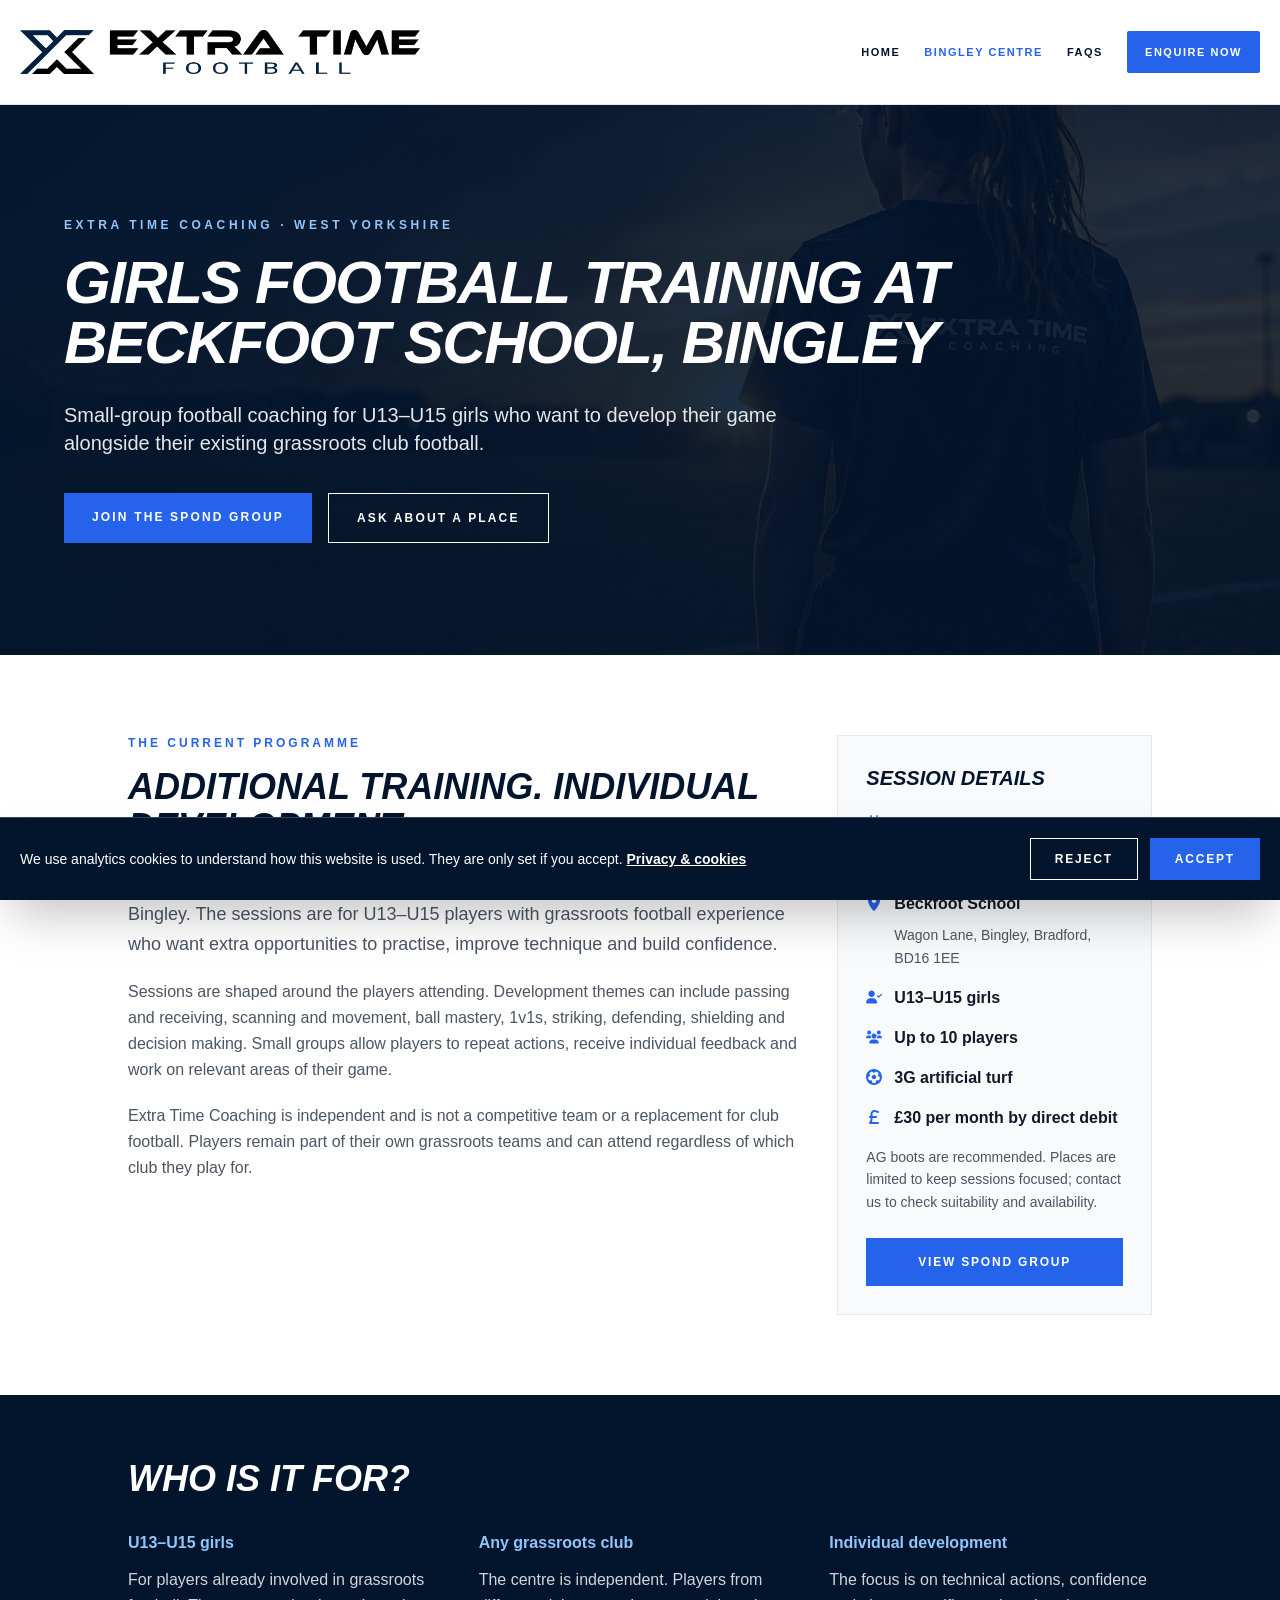
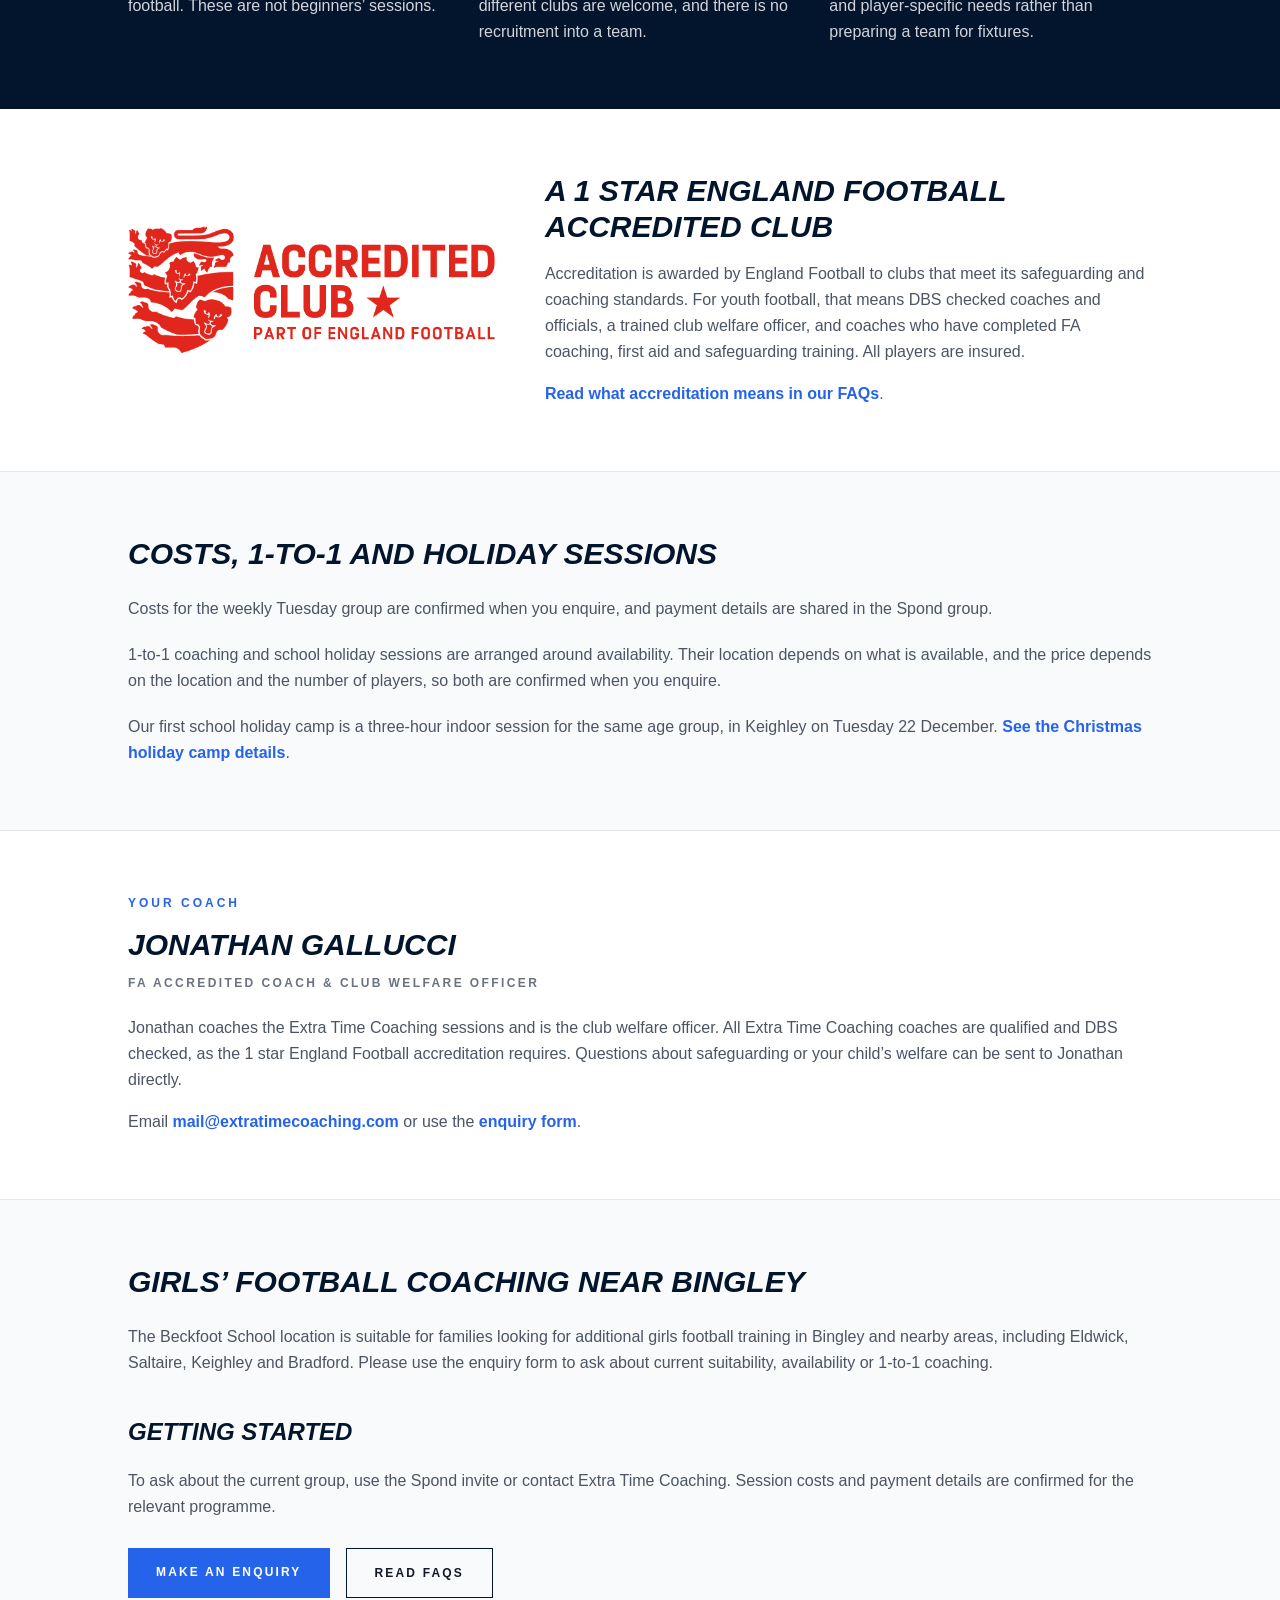
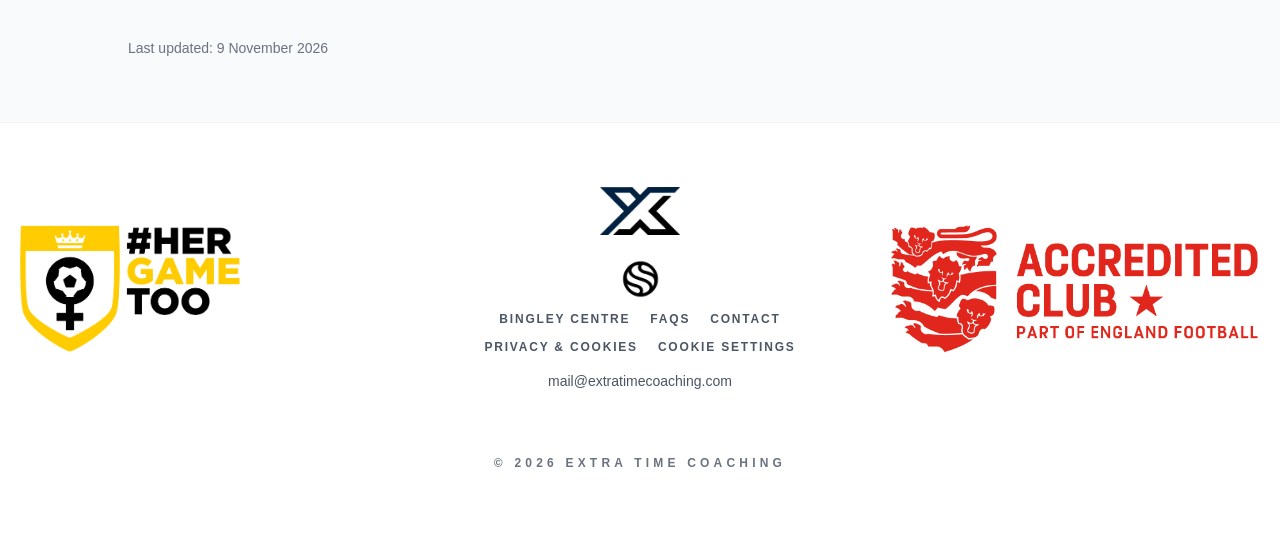
==== commit 05797780: "Add files via upload" ====
--- a/bingley-girls-football-development.html
+++ b/bingley-girls-football-development.html
@@ -9,7 +9,7 @@
 <link rel="canonical" href="https://extratimecoaching.com/bingley-girls-football-development.html">
 <link rel="icon" type="image/png" href="favicon.png">
 <link rel="preload" as="image" href="hero-girl-player.png" fetchpriority="high">
-<link rel="stylesheet" href="styles.css">
+<link rel="stylesheet" href="styles.css?v=20261105">
 <script type="application/ld+json">
 {
  "@context": "https://schema.org",
@@ -97,7 +97,7 @@
    "name": "U13–U15 Girls Football Training Bingley | Extra Time Coaching",
    "description": "Weekly small-group football training for U13–U15 girls at Beckfoot School, Bingley. Tuesdays 6–7pm, up to 10 players, alongside grassroots club football.",
    "inLanguage": "en-GB",
-   "dateModified": "2026-11-05",
+   "dateModified": "2026-11-09",
    "isPartOf": {
     "@id": "https://extratimecoaching.com/#website"
    },
@@ -129,7 +129,7 @@
  ]
 }
 </script>
-<script src="site.js" defer></script>
+<script src="site.js?v=20261105" defer></script>
 </head>
 <body class="text-gray-900 bg-white">
 <a href="#main" class="sr-only focus:not-sr-only focus:fixed focus:top-2 focus:left-2 focus:z-[2000] focus:bg-white focus:text-[#03152d] focus:px-4 focus:py-3 focus:font-black">Skip to content</a>
@@ -175,6 +175,7 @@
 <p class="mb-4"><svg class="icon text-blue-600 mr-3" aria-hidden="true" focusable="false"><use href="#i-user-check"/></svg><strong>U13–U15 girls</strong></p>
 <p class="mb-4"><svg class="icon text-blue-600 mr-3" aria-hidden="true" focusable="false"><use href="#i-users"/></svg><strong>Up to 10 players</strong></p>
 <p class="mb-4"><svg class="icon text-blue-600 mr-3" aria-hidden="true" focusable="false"><use href="#i-futbol"/></svg><strong>3G artificial turf</strong></p>
+<p class="mb-4"><svg class="icon text-blue-600 mr-3" aria-hidden="true" focusable="false"><use href="#i-sterling-sign"/></svg><strong>£30 per month by direct debit</strong></p>
 <p class="text-gray-600 text-sm leading-relaxed mb-6">AG boots are recommended. Places are limited to keep sessions focused; contact us to check suitability and availability.</p>
 <a href="https://spond.com/invite/GVVXG" target="_blank" rel="noopener noreferrer" class="block text-center bg-blue-600 hover:bg-blue-700 text-white px-5 py-4 uppercase text-xs tracking-[0.15em] font-black">View Spond Group</a>
 </aside>
@@ -232,7 +233,7 @@
 <a href="/#enquiry" class="bg-blue-600 hover:bg-blue-700 text-white px-7 py-4 uppercase text-xs tracking-[0.18em] font-black">Make an enquiry</a>
 <a href="faqs.html" class="border border-[#03152d] hover:bg-[#03152d] hover:text-white px-7 py-4 uppercase text-xs tracking-[0.18em] font-black">Read FAQs</a>
 </div>
-<p class="text-sm text-gray-500 mt-10">Last updated: 5 November 2026</p>
+<p class="text-sm text-gray-500 mt-10">Last updated: 9 November 2026</p>
 </div>
 </section>
 
@@ -260,7 +261,7 @@
 <div class="mt-16 text-center"><p class="text-xs uppercase tracking-[0.35em] text-gray-500 font-black">© 2026 Extra Time Coaching</p></div>
 </div>
 </footer>
-<svg width="0" height="0" style="position:absolute" aria-hidden="true" focusable="false"><symbol id="i-calendar-r" viewBox="0 0 448 512"><path d="M152 64H296V24C296 10.75 306.7 0 320 0C333.3 0 344 10.75 344 24V64H384C419.3 64 448 92.65 448 128V448C448 483.3 419.3 512 384 512H64C28.65 512 0 483.3 0 448V128C0 92.65 28.65 64 64 64H104V24C104 10.75 114.7 0 128 0C141.3 0 152 10.75 152 24V64zM48 448C48 456.8 55.16 464 64 464H384C392.8 464 400 456.8 400 448V192H48V448z"/></symbol><symbol id="i-clock-r" viewBox="0 0 512 512"><path d="M232 120C232 106.7 242.7 96 256 96C269.3 96 280 106.7 280 120V243.2L365.3 300C376.3 307.4 379.3 322.3 371.1 333.3C364.6 344.3 349.7 347.3 338.7 339.1L242.7 275.1C236 271.5 232 264 232 255.1L232 120zM256 0C397.4 0 512 114.6 512 256C512 397.4 397.4 512 256 512C114.6 512 0 397.4 0 256C0 114.6 114.6 0 256 0zM48 256C48 370.9 141.1 464 256 464C370.9 464 464 370.9 464 256C464 141.1 370.9 48 256 48C141.1 48 48 141.1 48 256z"/></symbol><symbol id="i-futbol" viewBox="0 0 512 512"><path d="M177.1 228.6L207.9 320h96.5l29.62-91.38L256 172.1L177.1 228.6zM255.1 0C114.6 0 .0001 114.6 .0001 256S114.6 512 256 512s255.1-114.6 255.1-255.1S397.4 0 255.1 0zM416.6 360.9l-85.4-1.297l-25.15 81.59C290.1 445.5 273.4 448 256 448s-34.09-2.523-50.09-6.859L180.8 359.6l-85.4 1.297c-18.12-27.66-29.15-60.27-30.88-95.31L134.3 216.4L106.6 135.6c21.16-26.21 49.09-46.61 81.06-58.84L256 128l68.29-51.22c31.98 12.23 59.9 32.64 81.06 58.84L377.7 216.4l69.78 49.1C445.8 300.6 434.8 333.2 416.6 360.9z"/></symbol><symbol id="i-location-dot" viewBox="0 0 384 512"><path d="M168.3 499.2C116.1 435 0 279.4 0 192C0 85.96 85.96 0 192 0C298 0 384 85.96 384 192C384 279.4 267 435 215.7 499.2C203.4 514.5 180.6 514.5 168.3 499.2H168.3zM192 256C227.3 256 256 227.3 256 192C256 156.7 227.3 128 192 128C156.7 128 128 156.7 128 192C128 227.3 156.7 256 192 256z"/></symbol><symbol id="i-user-check" viewBox="0 0 640 512"><path d="M274.7 304H173.3C77.61 304 0 381.6 0 477.3C0 496.5 15.52 512 34.66 512H413.3C432.5 512 448 496.5 448 477.3C448 381.6 370.4 304 274.7 304zM224 256c70.7 0 128-57.31 128-128S294.7 0 224 0C153.3 0 96 57.31 96 128S153.3 256 224 256zM632.3 134.4c-9.703-9-24.91-8.453-33.92 1.266l-87.05 93.75l-38.39-38.39c-9.375-9.375-24.56-9.375-33.94 0s-9.375 24.56 0 33.94l56 56C499.5 285.5 505.6 288 512 288h.4375c6.531-.125 12.72-2.891 17.16-7.672l104-112C642.6 158.6 642 143.4 632.3 134.4z"/></symbol><symbol id="i-users" viewBox="0 0 640 512"><path d="M319.9 320c57.41 0 103.1-46.56 103.1-104c0-57.44-46.54-104-103.1-104c-57.41 0-103.1 46.56-103.1 104C215.9 273.4 262.5 320 319.9 320zM369.9 352H270.1C191.6 352 128 411.7 128 485.3C128 500.1 140.7 512 156.4 512h327.2C499.3 512 512 500.1 512 485.3C512 411.7 448.4 352 369.9 352zM512 160c44.18 0 80-35.82 80-80S556.2 0 512 0c-44.18 0-80 35.82-80 80S467.8 160 512 160zM183.9 216c0-5.449 .9824-10.63 1.609-15.91C174.6 194.1 162.6 192 149.9 192H88.08C39.44 192 0 233.8 0 285.3C0 295.6 7.887 304 17.62 304h199.5C196.7 280.2 183.9 249.7 183.9 216zM128 160c44.18 0 80-35.82 80-80S172.2 0 128 0C83.82 0 48 35.82 48 80S83.82 160 128 160zM551.9 192h-61.84c-12.8 0-24.88 3.037-35.86 8.24C454.8 205.5 455.8 210.6 455.8 216c0 33.71-12.78 64.21-33.16 88h199.7C632.1 304 640 295.6 640 285.3C640 233.8 600.6 192 551.9 192z"/></symbol></svg>
+<svg width="0" height="0" style="position:absolute" aria-hidden="true" focusable="false"><symbol id="i-calendar-r" viewBox="0 0 448 512"><path d="M152 64H296V24C296 10.75 306.7 0 320 0C333.3 0 344 10.75 344 24V64H384C419.3 64 448 92.65 448 128V448C448 483.3 419.3 512 384 512H64C28.65 512 0 483.3 0 448V128C0 92.65 28.65 64 64 64H104V24C104 10.75 114.7 0 128 0C141.3 0 152 10.75 152 24V64zM48 448C48 456.8 55.16 464 64 464H384C392.8 464 400 456.8 400 448V192H48V448z"/></symbol><symbol id="i-clock-r" viewBox="0 0 512 512"><path d="M232 120C232 106.7 242.7 96 256 96C269.3 96 280 106.7 280 120V243.2L365.3 300C376.3 307.4 379.3 322.3 371.1 333.3C364.6 344.3 349.7 347.3 338.7 339.1L242.7 275.1C236 271.5 232 264 232 255.1L232 120zM256 0C397.4 0 512 114.6 512 256C512 397.4 397.4 512 256 512C114.6 512 0 397.4 0 256C0 114.6 114.6 0 256 0zM48 256C48 370.9 141.1 464 256 464C370.9 464 464 370.9 464 256C464 141.1 370.9 48 256 48C141.1 48 48 141.1 48 256z"/></symbol><symbol id="i-futbol" viewBox="0 0 512 512"><path d="M177.1 228.6L207.9 320h96.5l29.62-91.38L256 172.1L177.1 228.6zM255.1 0C114.6 0 .0001 114.6 .0001 256S114.6 512 256 512s255.1-114.6 255.1-255.1S397.4 0 255.1 0zM416.6 360.9l-85.4-1.297l-25.15 81.59C290.1 445.5 273.4 448 256 448s-34.09-2.523-50.09-6.859L180.8 359.6l-85.4 1.297c-18.12-27.66-29.15-60.27-30.88-95.31L134.3 216.4L106.6 135.6c21.16-26.21 49.09-46.61 81.06-58.84L256 128l68.29-51.22c31.98 12.23 59.9 32.64 81.06 58.84L377.7 216.4l69.78 49.1C445.8 300.6 434.8 333.2 416.6 360.9z"/></symbol><symbol id="i-location-dot" viewBox="0 0 384 512"><path d="M168.3 499.2C116.1 435 0 279.4 0 192C0 85.96 85.96 0 192 0C298 0 384 85.96 384 192C384 279.4 267 435 215.7 499.2C203.4 514.5 180.6 514.5 168.3 499.2H168.3zM192 256C227.3 256 256 227.3 256 192C256 156.7 227.3 128 192 128C156.7 128 128 156.7 128 192C128 227.3 156.7 256 192 256z"/></symbol><symbol id="i-user-check" viewBox="0 0 640 512"><path d="M274.7 304H173.3C77.61 304 0 381.6 0 477.3C0 496.5 15.52 512 34.66 512H413.3C432.5 512 448 496.5 448 477.3C448 381.6 370.4 304 274.7 304zM224 256c70.7 0 128-57.31 128-128S294.7 0 224 0C153.3 0 96 57.31 96 128S153.3 256 224 256zM632.3 134.4c-9.703-9-24.91-8.453-33.92 1.266l-87.05 93.75l-38.39-38.39c-9.375-9.375-24.56-9.375-33.94 0s-9.375 24.56 0 33.94l56 56C499.5 285.5 505.6 288 512 288h.4375c6.531-.125 12.72-2.891 17.16-7.672l104-112C642.6 158.6 642 143.4 632.3 134.4z"/></symbol><symbol id="i-users" viewBox="0 0 640 512"><path d="M319.9 320c57.41 0 103.1-46.56 103.1-104c0-57.44-46.54-104-103.1-104c-57.41 0-103.1 46.56-103.1 104C215.9 273.4 262.5 320 319.9 320zM369.9 352H270.1C191.6 352 128 411.7 128 485.3C128 500.1 140.7 512 156.4 512h327.2C499.3 512 512 500.1 512 485.3C512 411.7 448.4 352 369.9 352zM512 160c44.18 0 80-35.82 80-80S556.2 0 512 0c-44.18 0-80 35.82-80 80S467.8 160 512 160zM183.9 216c0-5.449 .9824-10.63 1.609-15.91C174.6 194.1 162.6 192 149.9 192H88.08C39.44 192 0 233.8 0 285.3C0 295.6 7.887 304 17.62 304h199.5C196.7 280.2 183.9 249.7 183.9 216zM128 160c44.18 0 80-35.82 80-80S172.2 0 128 0C83.82 0 48 35.82 48 80S83.82 160 128 160zM551.9 192h-61.84c-12.8 0-24.88 3.037-35.86 8.24C454.8 205.5 455.8 210.6 455.8 216c0 33.71-12.78 64.21-33.16 88h199.7C632.1 304 640 295.6 640 285.3C640 233.8 600.6 192 551.9 192z"/></symbol><symbol id="i-sterling-sign" viewBox="0 0 320 512"><path d="M112 223.1H224C241.7 223.1 256 238.3 256 255.1C256 273.7 241.7 287.1 224 287.1H112V332.5C112 361.5 104.1 389.1 89.2 414.9L88.52 416H288C305.7 416 320 430.3 320 448C320 465.7 305.7 480 288 480H32C20.47 480 9.834 473.8 4.154 463.8C-1.527 453.7-1.371 441.4 4.56 431.5L34.32 381.9C43.27 367 48 349.9 48 332.5V288H32C14.33 288 0 273.7 0 256C0 238.3 14.33 224 32 224H48V160.4C48 89.47 105.5 32 176.4 32C190.2 32 203.9 34.22 216.1 38.59L298.1 65.64C314.9 71.23 323.9 89.35 318.4 106.1C312.8 122.9 294.6 131.9 277.9 126.4L196.7 99.3C190.2 97.12 183.3 96 176.4 96C140.8 96 112 124.8 112 160.4V223.1z"/></symbol></svg>
 
 </body>
 </html>
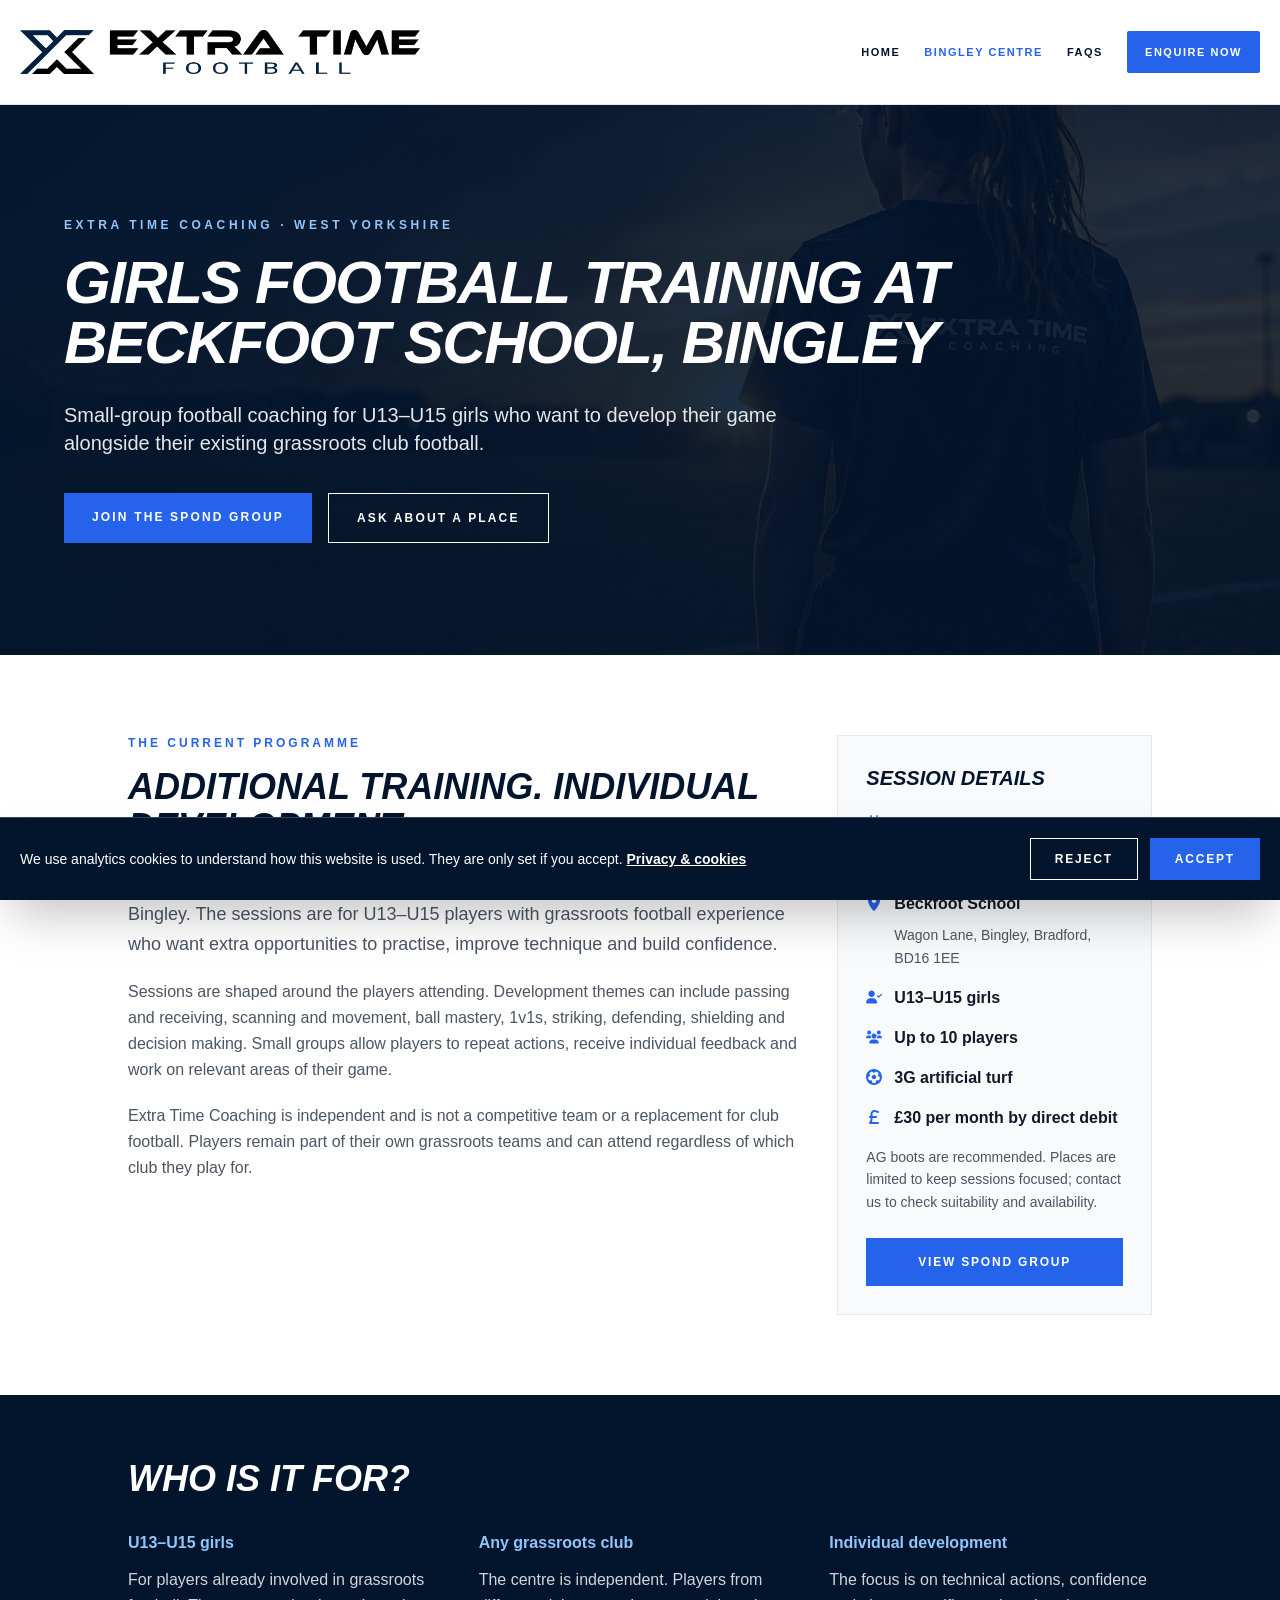
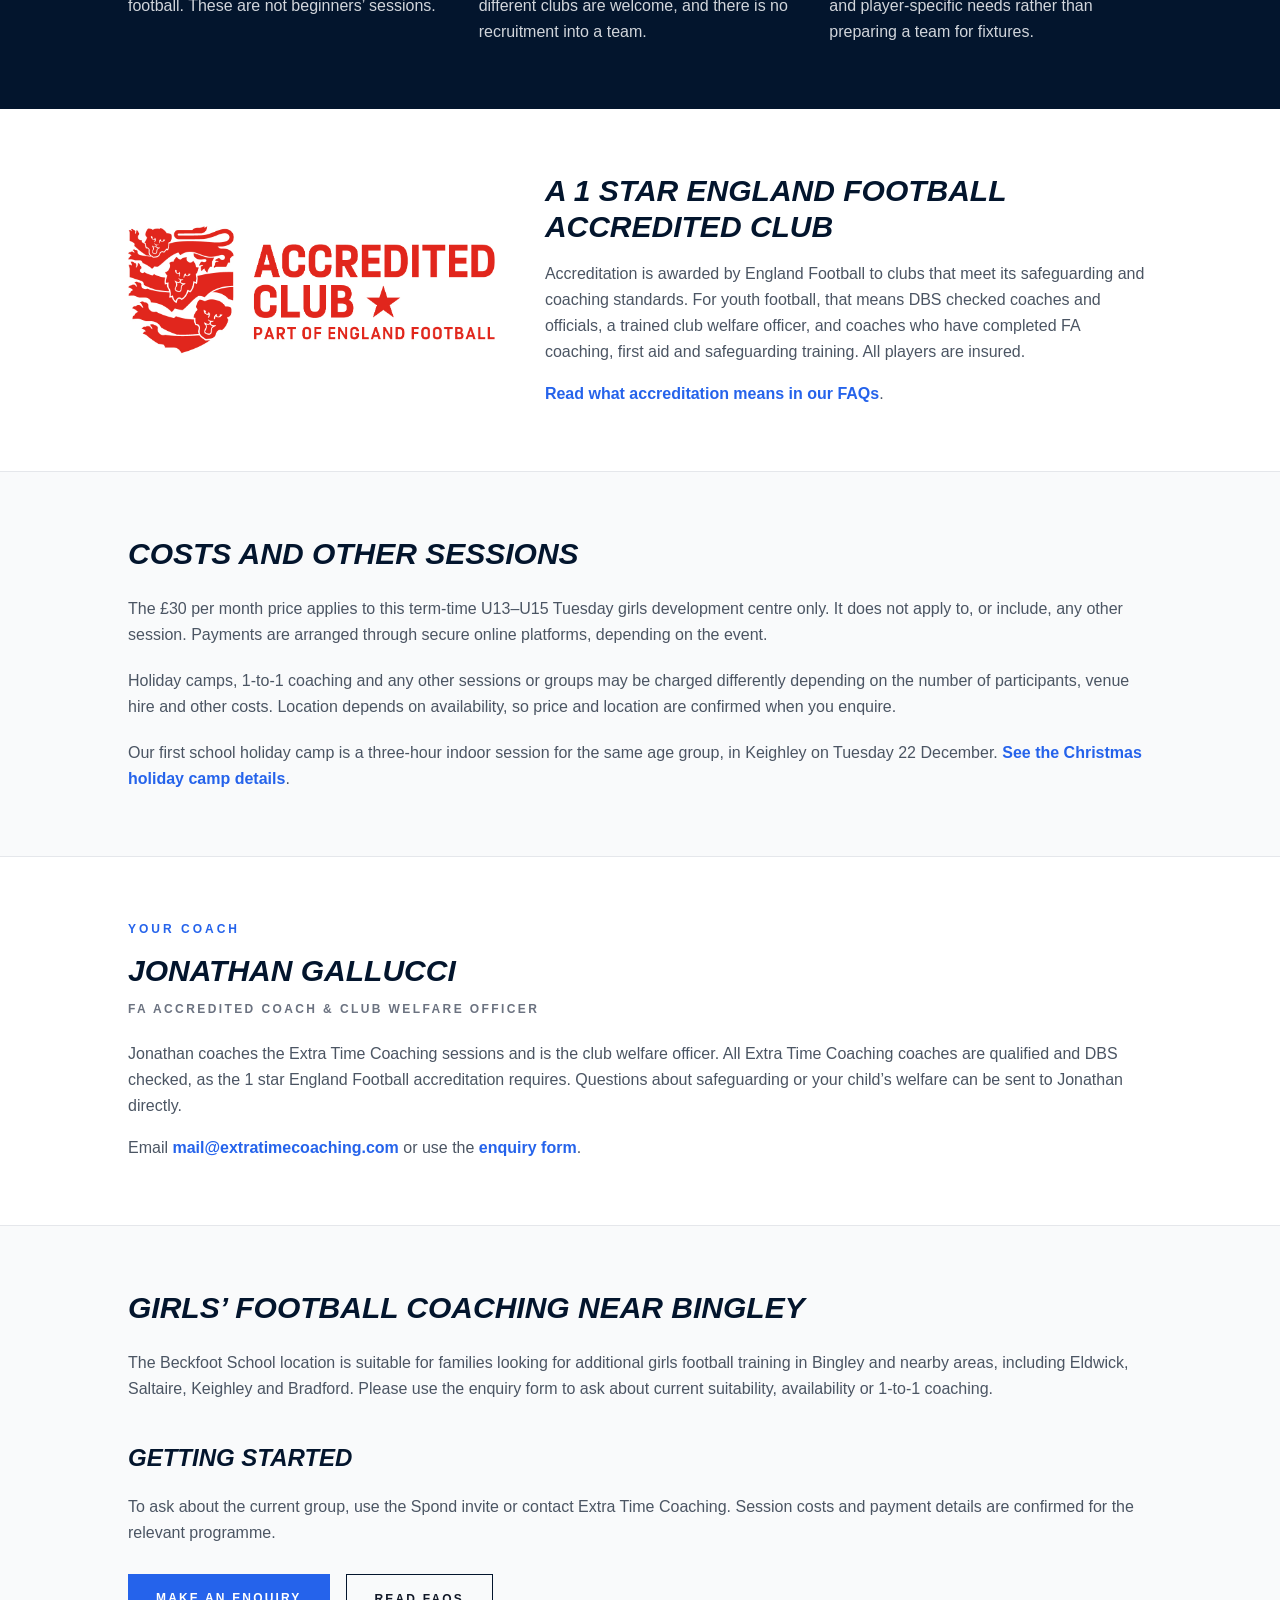
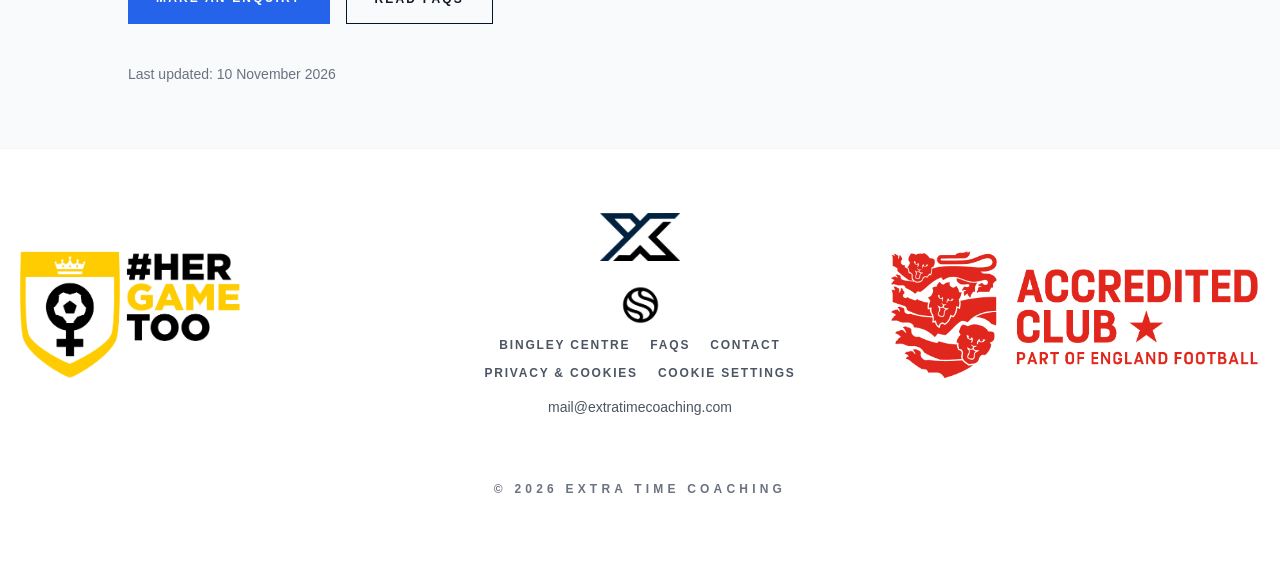
==== commit dd462efc: "Add files via upload" ====
--- a/bingley-girls-football-development.html
+++ b/bingley-girls-football-development.html
@@ -97,7 +97,7 @@
    "name": "U13–U15 Girls Football Training Bingley | Extra Time Coaching",
    "description": "Weekly small-group football training for U13–U15 girls at Beckfoot School, Bingley. Tuesdays 6–7pm, up to 10 players, alongside grassroots club football.",
    "inLanguage": "en-GB",
-   "dateModified": "2026-11-09",
+   "dateModified": "2026-11-10",
    "isPartOf": {
     "@id": "https://extratimecoaching.com/#website"
    },
@@ -206,9 +206,9 @@
 
 <section class="bg-gray-50 border-y border-gray-200 py-16 px-5" aria-labelledby="costs-heading">
 <div class="max-w-5xl mx-auto">
-<h2 id="costs-heading" class="text-3xl font-black uppercase italic text-[#03152d] mb-6">Costs, 1-to-1 and holiday sessions</h2>
-<p class="text-gray-600 leading-relaxed mb-5">Costs for the weekly Tuesday group are confirmed when you enquire, and payment details are shared in the Spond group.</p>
-<p class="text-gray-600 leading-relaxed">1-to-1 coaching and school holiday sessions are arranged around availability. Their location depends on what is available, and the price depends on the location and the number of players, so both are confirmed when you enquire.</p>
+<h2 id="costs-heading" class="text-3xl font-black uppercase italic text-[#03152d] mb-6">Costs and other sessions</h2>
+<p class="text-gray-600 leading-relaxed mb-5">The £30 per month price applies to this term-time U13–U15 Tuesday girls development centre only. It does not apply to, or include, any other session. Payments are arranged through secure online platforms, depending on the event.</p>
+<p class="text-gray-600 leading-relaxed">Holiday camps, 1-to-1 coaching and any other sessions or groups may be charged differently depending on the number of participants, venue hire and other costs. Location depends on availability, so price and location are confirmed when you enquire.</p>
 <p class="text-gray-600 leading-relaxed mt-5">Our first school holiday camp is a three-hour indoor session for the same age group, in Keighley on Tuesday 22 December. <a class="text-blue-600 font-black hover:underline" href="girls-football-holiday-camp-keighley.html">See the Christmas holiday camp details</a>.</p>
 </div>
 </section>
@@ -233,7 +233,7 @@
 <a href="/#enquiry" class="bg-blue-600 hover:bg-blue-700 text-white px-7 py-4 uppercase text-xs tracking-[0.18em] font-black">Make an enquiry</a>
 <a href="faqs.html" class="border border-[#03152d] hover:bg-[#03152d] hover:text-white px-7 py-4 uppercase text-xs tracking-[0.18em] font-black">Read FAQs</a>
 </div>
-<p class="text-sm text-gray-500 mt-10">Last updated: 9 November 2026</p>
+<p class="text-sm text-gray-500 mt-10">Last updated: 10 November 2026</p>
 </div>
 </section>
 
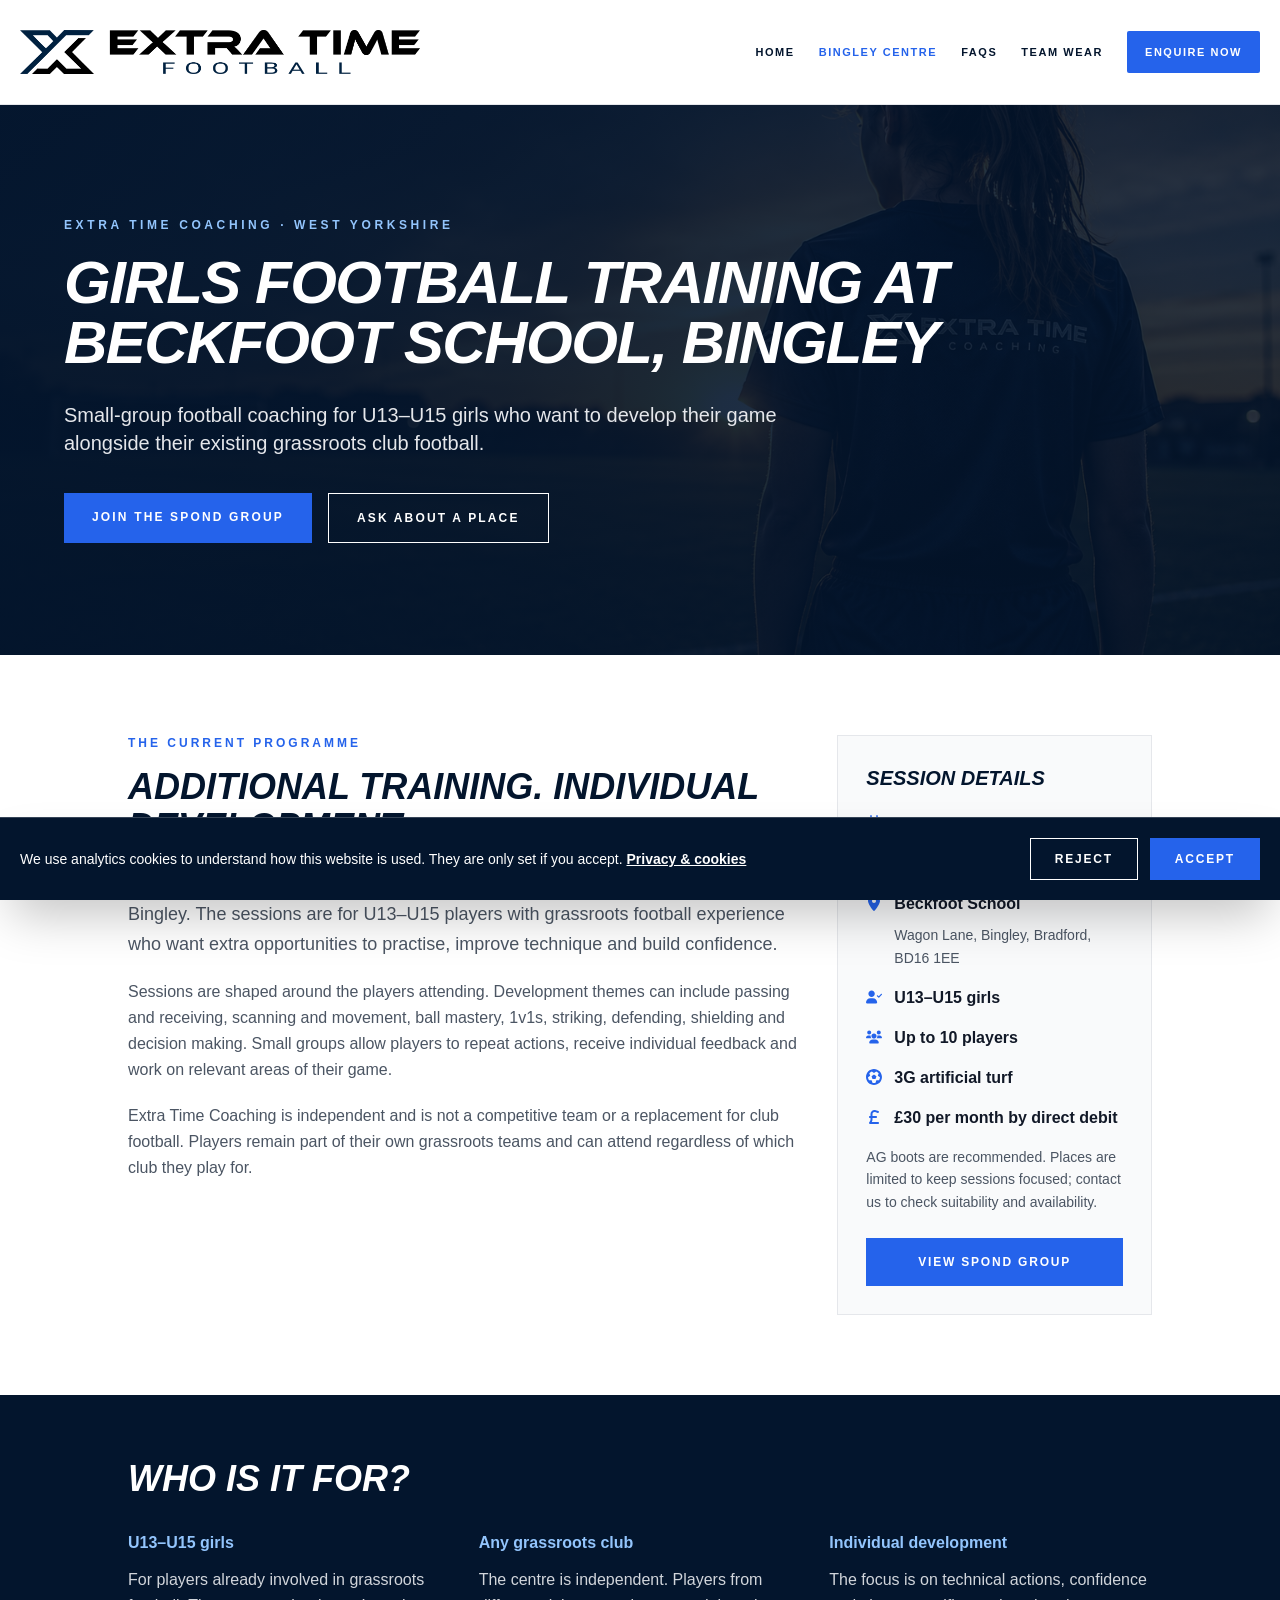
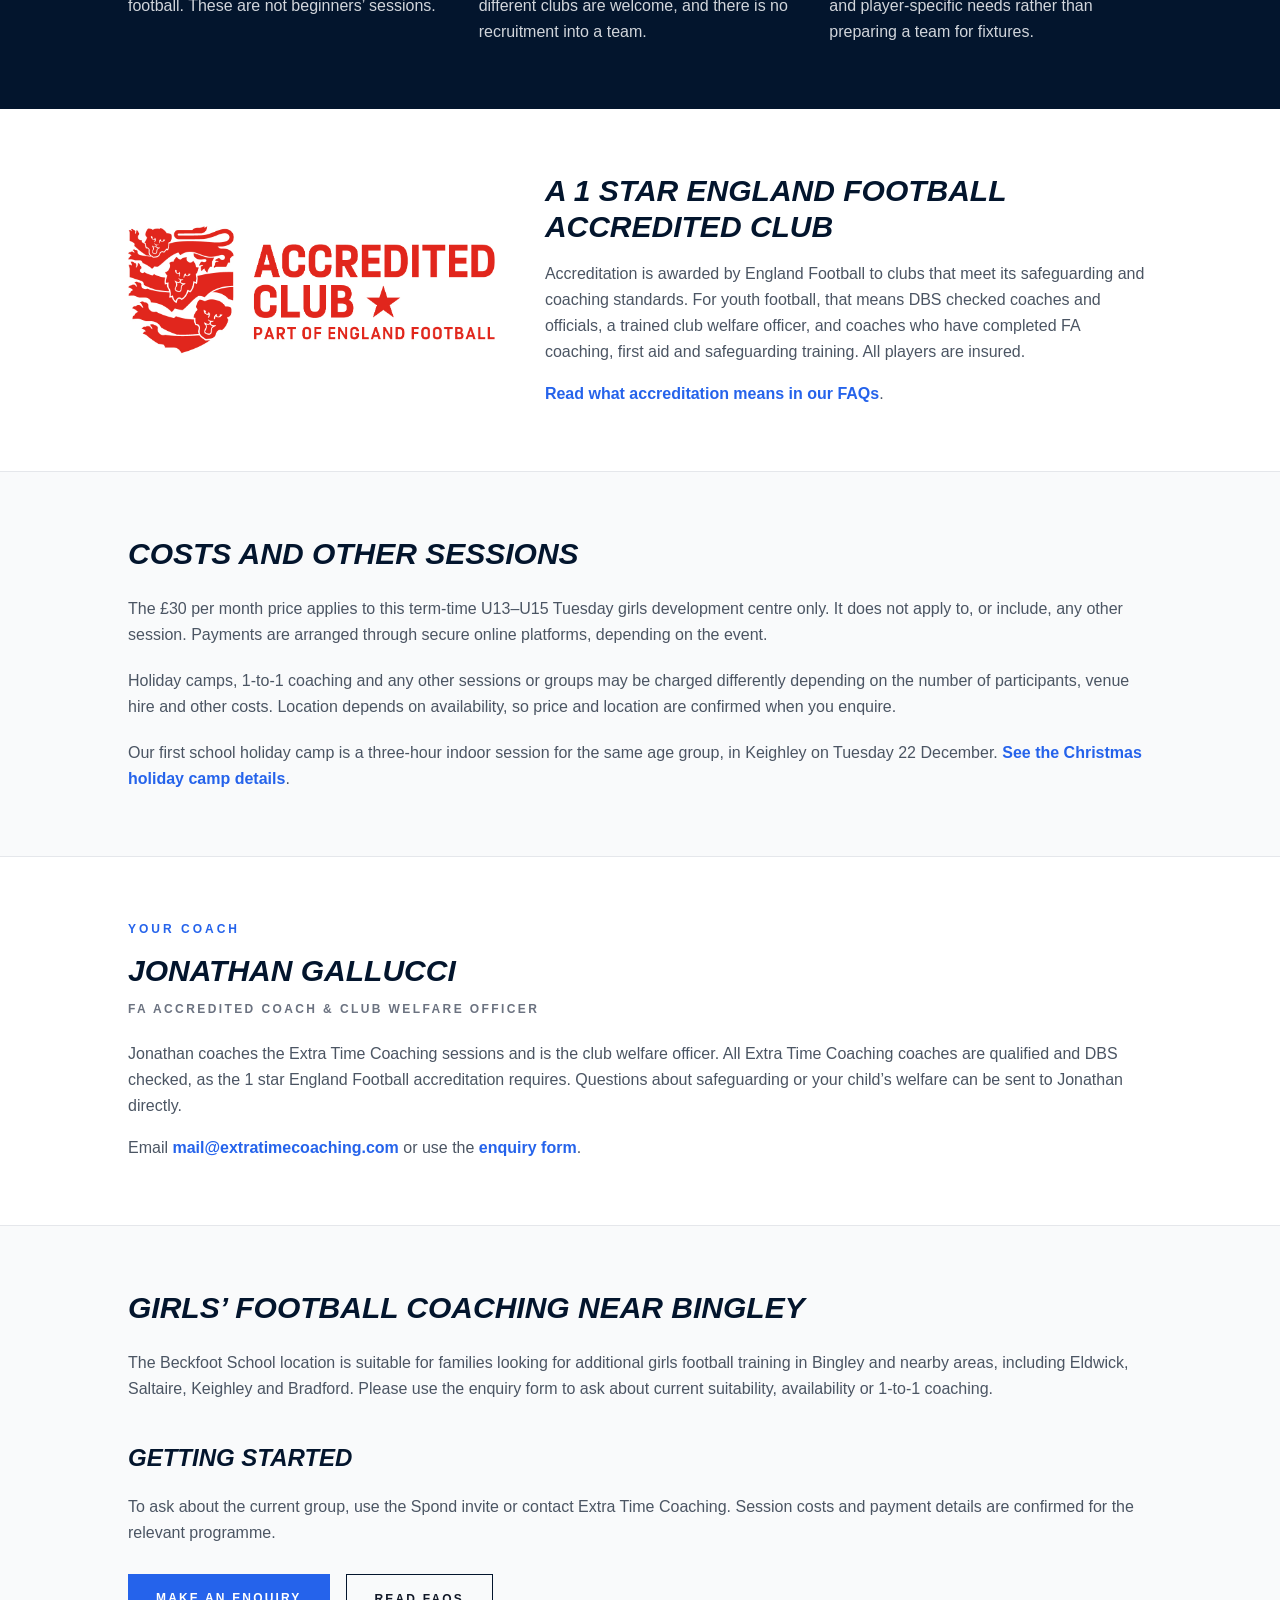
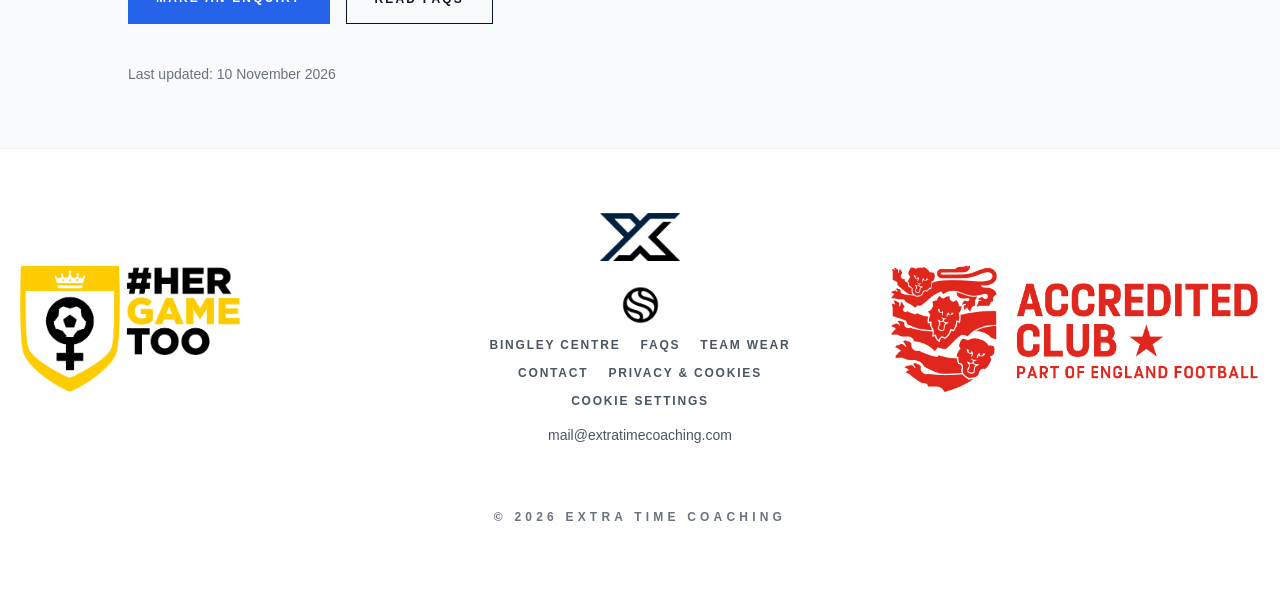
==== commit 6dd45aca: "Add files via upload" ====
--- a/bingley-girls-football-development.html
+++ b/bingley-girls-football-development.html
@@ -9,7 +9,7 @@
 <link rel="canonical" href="https://extratimecoaching.com/bingley-girls-football-development.html">
 <link rel="icon" type="image/png" href="favicon.png">
 <link rel="preload" as="image" href="hero-girl-player.png" fetchpriority="high">
-<link rel="stylesheet" href="styles.css?v=20261105">
+<link rel="stylesheet" href="styles.css?v=20261110">
 <script type="application/ld+json">
 {
  "@context": "https://schema.org",
@@ -129,20 +129,20 @@
  ]
 }
 </script>
-<script src="site.js?v=20261105" defer></script>
+<script src="site.js?v=20261110" defer></script>
 </head>
 <body class="text-gray-900 bg-white">
 <a href="#main" class="sr-only focus:not-sr-only focus:fixed focus:top-2 focus:left-2 focus:z-[2000] focus:bg-white focus:text-[#03152d] focus:px-4 focus:py-3 focus:font-black">Skip to content</a>
 <nav class="site-nav" aria-label="Main navigation">
 <div class="site-nav-inner">
 <a href="/" aria-label="Extra Time Coaching home" class="site-logo"><img alt="Extra Time Coaching" src="LogoNameTight.png"></a>
-<div class="desktop-navigation"><a href="/">Home</a><a href="bingley-girls-football-development.html" aria-current="page">Bingley Centre</a><a href="faqs.html">FAQs</a><a class="desktop-enquire" href="/#enquiry">Enquire Now</a></div>
+<div class="desktop-navigation"><a href="/">Home</a><a href="bingley-girls-football-development.html" aria-current="page">Bingley Centre</a><a href="faqs.html">FAQs</a><a href="team-wear.html">Team Wear</a><a class="desktop-enquire" href="/#enquiry">Enquire Now</a></div>
 <button id="mobile-menu-toggle" class="mobile-menu-toggle" type="button" aria-label="Open navigation menu" aria-controls="mobile-navigation" aria-expanded="false">
 <svg id="mobile-menu-icon-open" xmlns="http://www.w3.org/2000/svg" width="24" height="24" viewBox="0 0 24 24" fill="none" stroke="currentColor" stroke-width="2" stroke-linecap="round" aria-hidden="true"><path d="M4 6h16M4 12h16M4 18h16"/></svg>
 <svg id="mobile-menu-icon-close" xmlns="http://www.w3.org/2000/svg" width="24" height="24" viewBox="0 0 24 24" fill="none" stroke="currentColor" stroke-width="2" stroke-linecap="round" aria-hidden="true" hidden><path d="M6 6l12 12M18 6L6 18"/></svg>
 </button>
 </div>
-<div id="mobile-navigation" class="mobile-navigation" aria-label="Mobile navigation" hidden><a href="/">Home</a><a href="bingley-girls-football-development.html" aria-current="page">Bingley Centre</a><a href="faqs.html">FAQs</a><a class="mobile-enquire" href="/#enquiry">Enquire Now</a></div>
+<div id="mobile-navigation" class="mobile-navigation" aria-label="Mobile navigation" hidden><a href="/">Home</a><a href="bingley-girls-football-development.html" aria-current="page">Bingley Centre</a><a href="faqs.html">FAQs</a><a href="team-wear.html">Team Wear</a><a class="mobile-enquire" href="/#enquiry">Enquire Now</a></div>
 </nav>
 <main id="main">
 <header class="hero text-white py-20 md:py-28 px-5">
@@ -250,6 +250,7 @@
 <div class="flex flex-wrap justify-center gap-x-5 gap-y-3 text-xs uppercase tracking-[0.15em] font-black mt-3">
 <a class="text-gray-600 hover:text-blue-600" href="bingley-girls-football-development.html">Bingley Centre</a>
 <a class="text-gray-600 hover:text-blue-600" href="faqs.html">FAQs</a>
+<a class="text-gray-600 hover:text-blue-600" href="team-wear.html">Team Wear</a>
 <a class="text-gray-600 hover:text-blue-600" href="/#enquiry">Contact</a>
 <a class="text-gray-600 hover:text-blue-600" href="privacy.html">Privacy &amp; Cookies</a>
 <button type="button" data-cookie-settings class="text-gray-600 hover:text-blue-600 uppercase tracking-[0.15em] font-black">Cookie Settings</button>
--- a/styles.css
+++ b/styles.css
@@ -1 +1 @@
-*,:after,:before{--tw-border-spacing-x:0;--tw-border-spacing-y:0;--tw-translate-x:0;--tw-translate-y:0;--tw-rotate:0;--tw-skew-x:0;--tw-skew-y:0;--tw-scale-x:1;--tw-scale-y:1;--tw-pan-x: ;--tw-pan-y: ;--tw-pinch-zoom: ;--tw-scroll-snap-strictness:proximity;--tw-gradient-from-position: ;--tw-gradient-via-position: ;--tw-gradient-to-position: ;--tw-ordinal: ;--tw-slashed-zero: ;--tw-numeric-figure: ;--tw-numeric-spacing: ;--tw-numeric-fraction: ;--tw-ring-inset: ;--tw-ring-offset-width:0px;--tw-ring-offset-color:#fff;--tw-ring-color:rgba(59,130,246,.5);--tw-ring-offset-shadow:0 0 #0000;--tw-ring-shadow:0 0 #0000;--tw-shadow:0 0 #0000;--tw-shadow-colored:0 0 #0000;--tw-blur: ;--tw-brightness: ;--tw-contrast: ;--tw-grayscale: ;--tw-hue-rotate: ;--tw-invert: ;--tw-saturate: ;--tw-sepia: ;--tw-drop-shadow: ;--tw-backdrop-blur: ;--tw-backdrop-brightness: ;--tw-backdrop-contrast: ;--tw-backdrop-grayscale: ;--tw-backdrop-hue-rotate: ;--tw-backdrop-invert: ;--tw-backdrop-opacity: ;--tw-backdrop-saturate: ;--tw-backdrop-sepia: ;--tw-contain-size: ;--tw-contain-layout: ;--tw-contain-paint: ;--tw-contain-style: }::backdrop{--tw-border-spacing-x:0;--tw-border-spacing-y:0;--tw-translate-x:0;--tw-translate-y:0;--tw-rotate:0;--tw-skew-x:0;--tw-skew-y:0;--tw-scale-x:1;--tw-scale-y:1;--tw-pan-x: ;--tw-pan-y: ;--tw-pinch-zoom: ;--tw-scroll-snap-strictness:proximity;--tw-gradient-from-position: ;--tw-gradient-via-position: ;--tw-gradient-to-position: ;--tw-ordinal: ;--tw-slashed-zero: ;--tw-numeric-figure: ;--tw-numeric-spacing: ;--tw-numeric-fraction: ;--tw-ring-inset: ;--tw-ring-offset-width:0px;--tw-ring-offset-color:#fff;--tw-ring-color:rgba(59,130,246,.5);--tw-ring-offset-shadow:0 0 #0000;--tw-ring-shadow:0 0 #0000;--tw-shadow:0 0 #0000;--tw-shadow-colored:0 0 #0000;--tw-blur: ;--tw-brightness: ;--tw-contrast: ;--tw-grayscale: ;--tw-hue-rotate: ;--tw-invert: ;--tw-saturate: ;--tw-sepia: ;--tw-drop-shadow: ;--tw-backdrop-blur: ;--tw-backdrop-brightness: ;--tw-backdrop-contrast: ;--tw-backdrop-grayscale: ;--tw-backdrop-hue-rotate: ;--tw-backdrop-invert: ;--tw-backdrop-opacity: ;--tw-backdrop-saturate: ;--tw-backdrop-sepia: ;--tw-contain-size: ;--tw-contain-layout: ;--tw-contain-paint: ;--tw-contain-style: }/*! tailwindcss v3.4.17 | MIT License | https://tailwindcss.com*/*,:after,:before{box-sizing:border-box;border:0 solid #e5e7eb}:after,:before{--tw-content:""}:host,html{line-height:1.5;-webkit-text-size-adjust:100%;-moz-tab-size:4;-o-tab-size:4;tab-size:4;font-family:ui-sans-serif,system-ui,sans-serif,Apple Color Emoji,Segoe UI Emoji,Segoe UI Symbol,Noto Color Emoji;font-feature-settings:normal;font-variation-settings:normal;-webkit-tap-highlight-color:transparent}body{margin:0;line-height:inherit}hr{height:0;color:inherit;border-top-width:1px}abbr:where([title]){-webkit-text-decoration:underline dotted;text-decoration:underline dotted}h1,h2,h3,h4,h5,h6{font-size:inherit;font-weight:inherit}a{color:inherit;text-decoration:inherit}b,strong{font-weight:bolder}code,kbd,pre,samp{font-family:ui-monospace,SFMono-Regular,Menlo,Monaco,Consolas,Liberation Mono,Courier New,monospace;font-feature-settings:normal;font-variation-settings:normal;font-size:1em}small{font-size:80%}sub,sup{font-size:75%;line-height:0;position:relative;vertical-align:baseline}sub{bottom:-.25em}sup{top:-.5em}table{text-indent:0;border-color:inherit;border-collapse:collapse}button,input,optgroup,select,textarea{font-family:inherit;font-feature-settings:inherit;font-variation-settings:inherit;font-size:100%;font-weight:inherit;line-height:inherit;letter-spacing:inherit;color:inherit;margin:0;padding:0}button,select{text-transform:none}button,input:where([type=button]),input:where([type=reset]),input:where([type=submit]){-webkit-appearance:button;background-color:transparent;background-image:none}:-moz-focusring{outline:auto}:-moz-ui-invalid{box-shadow:none}progress{vertical-align:baseline}::-webkit-inner-spin-button,::-webkit-outer-spin-button{height:auto}[type=search]{-webkit-appearance:textfield;outline-offset:-2px}::-webkit-search-decoration{-webkit-appearance:none}::-webkit-file-upload-button{-webkit-appearance:button;font:inherit}summary{display:list-item}blockquote,dd,dl,figure,h1,h2,h3,h4,h5,h6,hr,p,pre{margin:0}fieldset{margin:0}fieldset,legend{padding:0}menu,ol,ul{list-style:none;margin:0;padding:0}dialog{padding:0}textarea{resize:vertical}input::-moz-placeholder,textarea::-moz-placeholder{opacity:1;color:#9ca3af}input::placeholder,textarea::placeholder{opacity:1;color:#9ca3af}[role=button],button{cursor:pointer}:disabled{cursor:default}audio,canvas,embed,iframe,img,object,svg,video{display:block;vertical-align:middle}img,video{max-width:100%;height:auto}[hidden]:where(:not([hidden=until-found])){display:none}.sr-only{position:absolute;width:1px;height:1px;padding:0;margin:-1px;overflow:hidden;clip:rect(0,0,0,0);white-space:nowrap;border-width:0}.fixed{position:fixed}.absolute{position:absolute}.relative{position:relative}.inset-x-0{left:0;right:0}.bottom-0{bottom:0}.left-0{left:0}.left-4{left:1rem}.top-0{top:0}.top-1\/2{top:50%}.top-8{top:2rem}.z-10{z-index:10}.z-\[1500\]{z-index:1500}.order-first{order:-9999}.mx-2{margin-left:.5rem;margin-right:.5rem}.mx-auto{margin-left:auto;margin-right:auto}.mb-1{margin-bottom:.25rem}.mb-10{margin-bottom:2.5rem}.mb-12{margin-bottom:3rem}.mb-14{margin-bottom:3.5rem}.mb-16{margin-bottom:4rem}.mb-2{margin-bottom:.5rem}.mb-20{margin-bottom:5rem}.mb-3{margin-bottom:.75rem}.mb-4{margin-bottom:1rem}.mb-5{margin-bottom:1.25rem}.mb-6{margin-bottom:1.5rem}.mb-7{margin-bottom:1.75rem}.mb-8{margin-bottom:2rem}.mb-9{margin-bottom:2.25rem}.ml-7{margin-left:1.75rem}.mr-2{margin-right:.5rem}.mr-3{margin-right:.75rem}.mt-1{margin-top:.25rem}.mt-10{margin-top:2.5rem}.mt-14{margin-top:3.5rem}.mt-16{margin-top:4rem}.mt-3{margin-top:.75rem}.mt-4{margin-top:1rem}.mt-5{margin-top:1.25rem}.mt-6{margin-top:1.5rem}.mt-8{margin-top:2rem}.block{display:block}.flex{display:flex}.inline-flex{display:inline-flex}.table{display:table}.grid{display:grid}.hidden{display:none}.h-1{height:.25rem}.h-10{height:2.5rem}.h-11{height:2.75rem}.h-12{height:3rem}.h-14{height:3.5rem}.h-16{height:4rem}.h-2\.5{height:.625rem}.h-24{height:6rem}.h-28{height:7rem}.h-5{height:1.25rem}.h-8{height:2rem}.h-\[2px\]{height:2px}.h-fit{height:-moz-fit-content;height:fit-content}.h-full{height:100%}.min-h-\[230px\]{min-height:230px}.w-10{width:2.5rem}.w-11{width:2.75rem}.w-14{width:3.5rem}.w-16{width:4rem}.w-2\.5{width:.625rem}.w-5{width:1.25rem}.w-8{width:2rem}.w-full{width:100%}.w-px{width:1px}.max-w-2xl{max-width:42rem}.max-w-3xl{max-width:48rem}.max-w-4xl{max-width:56rem}.max-w-5xl{max-width:64rem}.max-w-6xl{max-width:72rem}.max-w-7xl{max-width:80rem}.max-w-xl{max-width:36rem}.flex-1{flex:1 1 0%}.flex-none{flex:none}.-translate-y-1\/2{--tw-translate-y:-50%}.-translate-y-1\/2,.transform{transform:translate(var(--tw-translate-x),var(--tw-translate-y)) rotate(var(--tw-rotate)) skewX(var(--tw-skew-x)) skewY(var(--tw-skew-y)) scaleX(var(--tw-scale-x)) scaleY(var(--tw-scale-y))}.cursor-pointer{cursor:pointer}.resize{resize:both}.list-none{list-style-type:none}.grid-cols-2{grid-template-columns:repeat(2,minmax(0,1fr))}.grid-cols-3{grid-template-columns:repeat(3,minmax(0,1fr))}.flex-col{flex-direction:column}.flex-wrap{flex-wrap:wrap}.items-start{align-items:flex-start}.items-center{align-items:center}.justify-center{justify-content:center}.justify-between{justify-content:space-between}.gap-1{gap:.25rem}.gap-10{gap:2.5rem}.gap-12{gap:3rem}.gap-2{gap:.5rem}.gap-3{gap:.75rem}.gap-4{gap:1rem}.gap-5{gap:1.25rem}.gap-6{gap:1.5rem}.gap-7{gap:1.75rem}.gap-8{gap:2rem}.gap-x-5{-moz-column-gap:1.25rem;column-gap:1.25rem}.gap-y-3{row-gap:.75rem}.space-y-6>:not([hidden])~:not([hidden]){--tw-space-y-reverse:0;margin-top:calc(1.5rem*(1 - var(--tw-space-y-reverse)));margin-bottom:calc(1.5rem*var(--tw-space-y-reverse))}.divide-y>:not([hidden])~:not([hidden]){--tw-divide-y-reverse:0;border-top-width:calc(1px*(1 - var(--tw-divide-y-reverse)));border-bottom-width:calc(1px*var(--tw-divide-y-reverse))}.divide-gray-200>:not([hidden])~:not([hidden]){--tw-divide-opacity:1;border-color:rgb(229 231 235/var(--tw-divide-opacity,1))}.overflow-hidden{overflow:hidden}.overflow-x-auto{overflow-x:auto}.whitespace-nowrap{white-space:nowrap}.rounded-2xl{border-radius:1rem}.rounded-full{border-radius:9999px}.rounded-sm{border-radius:.125rem}.border{border-width:1px}.border-4{border-width:4px}.border-y{border-top-width:1px}.border-b,.border-y{border-bottom-width:1px}.border-l-4{border-left-width:4px}.border-t{border-top-width:1px}.border-\[\#03152d\]{--tw-border-opacity:1;border-color:rgb(3 21 45/var(--tw-border-opacity,1))}.border-blue-600{--tw-border-opacity:1;border-color:rgb(37 99 235/var(--tw-border-opacity,1))}.border-gray-100{--tw-border-opacity:1;border-color:rgb(243 244 246/var(--tw-border-opacity,1))}.border-gray-200{--tw-border-opacity:1;border-color:rgb(229 231 235/var(--tw-border-opacity,1))}.border-gray-300{--tw-border-opacity:1;border-color:rgb(209 213 219/var(--tw-border-opacity,1))}.border-green-500{--tw-border-opacity:1;border-color:rgb(34 197 94/var(--tw-border-opacity,1))}.border-white{--tw-border-opacity:1;border-color:rgb(255 255 255/var(--tw-border-opacity,1))}.border-white\/20{border-color:hsla(0,0%,100%,.2)}.bg-\[\#03152d\]{--tw-bg-opacity:1;background-color:rgb(3 21 45/var(--tw-bg-opacity,1))}.bg-\[\#0b2346\]{--tw-bg-opacity:1;background-color:rgb(11 35 70/var(--tw-bg-opacity,1))}.bg-amber-100{--tw-bg-opacity:1;background-color:rgb(254 243 199/var(--tw-bg-opacity,1))}.bg-black{--tw-bg-opacity:1;background-color:rgb(0 0 0/var(--tw-bg-opacity,1))}.bg-blue-400{--tw-bg-opacity:1;background-color:rgb(96 165 250/var(--tw-bg-opacity,1))}.bg-blue-500{--tw-bg-opacity:1;background-color:rgb(59 130 246/var(--tw-bg-opacity,1))}.bg-blue-600{--tw-bg-opacity:1;background-color:rgb(37 99 235/var(--tw-bg-opacity,1))}.bg-gray-100{--tw-bg-opacity:1;background-color:rgb(243 244 246/var(--tw-bg-opacity,1))}.bg-gray-300{--tw-bg-opacity:1;background-color:rgb(209 213 219/var(--tw-bg-opacity,1))}.bg-gray-50{--tw-bg-opacity:1;background-color:rgb(249 250 251/var(--tw-bg-opacity,1))}.bg-green-100{--tw-bg-opacity:1;background-color:rgb(220 252 231/var(--tw-bg-opacity,1))}.bg-white{--tw-bg-opacity:1;background-color:rgb(255 255 255/var(--tw-bg-opacity,1))}.bg-white\/10{background-color:hsla(0,0%,100%,.1)}.bg-white\/15{background-color:hsla(0,0%,100%,.15)}.bg-white\/30{background-color:hsla(0,0%,100%,.3)}.bg-gradient-to-r{background-image:linear-gradient(to right,var(--tw-gradient-stops))}.from-blue-800{--tw-gradient-from:#1e40af var(--tw-gradient-from-position);--tw-gradient-to:rgba(30,64,175,0) var(--tw-gradient-to-position);--tw-gradient-stops:var(--tw-gradient-from),var(--tw-gradient-to)}.via-blue-600{--tw-gradient-to:rgba(37,99,235,0) var(--tw-gradient-to-position);--tw-gradient-stops:var(--tw-gradient-from),#2563eb var(--tw-gradient-via-position),var(--tw-gradient-to)}.to-blue-400{--tw-gradient-to:#60a5fa var(--tw-gradient-to-position)}.object-contain{-o-object-fit:contain;object-fit:contain}.p-10{padding:2.5rem}.p-2{padding:.5rem}.p-3{padding:.75rem}.p-4{padding:1rem}.p-5{padding:1.25rem}.p-6{padding:1.5rem}.p-7{padding:1.75rem}.p-8{padding:2rem}.p-9{padding:2.25rem}.px-0{padding-left:0;padding-right:0}.px-10{padding-left:2.5rem;padding-right:2.5rem}.px-3{padding-left:.75rem;padding-right:.75rem}.px-4{padding-left:1rem;padding-right:1rem}.px-5{padding-left:1.25rem;padding-right:1.25rem}.px-6{padding-left:1.5rem;padding-right:1.5rem}.px-7{padding-left:1.75rem;padding-right:1.75rem}.px-8{padding-left:2rem;padding-right:2rem}.py-10{padding-top:2.5rem;padding-bottom:2.5rem}.py-12{padding-top:3rem;padding-bottom:3rem}.py-14{padding-top:3.5rem;padding-bottom:3.5rem}.py-16{padding-top:4rem;padding-bottom:4rem}.py-2{padding-top:.5rem;padding-bottom:.5rem}.py-20{padding-top:5rem;padding-bottom:5rem}.py-24{padding-top:6rem;padding-bottom:6rem}.py-3{padding-top:.75rem;padding-bottom:.75rem}.py-4{padding-top:1rem;padding-bottom:1rem}.py-5{padding-top:1.25rem;padding-bottom:1.25rem}.pb-7{padding-bottom:1.75rem}.pb-9{padding-bottom:2.25rem}.pl-12{padding-left:3rem}.pt-3{padding-top:.75rem}.pt-4{padding-top:1rem}.text-left{text-align:left}.text-center{text-align:center}.align-top{vertical-align:top}.text-2xl{font-size:1.5rem;line-height:2rem}.text-3xl{font-size:1.875rem;line-height:2.25rem}.text-4xl{font-size:2.25rem;line-height:2.5rem}.text-5xl{font-size:3rem;line-height:1}.text-\[10px\]{font-size:10px}.text-\[11px\]{font-size:11px}.text-lg{font-size:1.125rem;line-height:1.75rem}.text-sm{font-size:.875rem;line-height:1.25rem}.text-xl{font-size:1.25rem;line-height:1.75rem}.text-xs{font-size:.75rem;line-height:1rem}.font-black{font-weight:900}.font-bold{font-weight:700}.font-medium{font-weight:500}.font-normal{font-weight:400}.font-semibold{font-weight:600}.uppercase{text-transform:uppercase}.italic{font-style:italic}.leading-none{line-height:1}.leading-relaxed{line-height:1.625}.leading-snug{line-height:1.375}.leading-tight{line-height:1.25}.tracking-\[0\.12em\]{letter-spacing:.12em}.tracking-\[0\.15em\]{letter-spacing:.15em}.tracking-\[0\.18em\]{letter-spacing:.18em}.tracking-\[0\.1em\]{letter-spacing:.1em}.tracking-\[0\.25em\]{letter-spacing:.25em}.tracking-\[0\.2em\]{letter-spacing:.2em}.tracking-\[0\.35em\]{letter-spacing:.35em}.tracking-\[0\.3em\]{letter-spacing:.3em}.tracking-tight{letter-spacing:-.025em}.tracking-tighter{letter-spacing:-.05em}.tracking-wide{letter-spacing:.025em}.text-\[\#03152d\]{--tw-text-opacity:1;color:rgb(3 21 45/var(--tw-text-opacity,1))}.text-amber-900{--tw-text-opacity:1;color:rgb(120 53 15/var(--tw-text-opacity,1))}.text-blue-100{--tw-text-opacity:1;color:rgb(219 234 254/var(--tw-text-opacity,1))}.text-blue-300{--tw-text-opacity:1;color:rgb(147 197 253/var(--tw-text-opacity,1))}.text-blue-400{--tw-text-opacity:1;color:rgb(96 165 250/var(--tw-text-opacity,1))}.text-blue-600{--tw-text-opacity:1;color:rgb(37 99 235/var(--tw-text-opacity,1))}.text-gray-200{--tw-text-opacity:1;color:rgb(229 231 235/var(--tw-text-opacity,1))}.text-gray-300{--tw-text-opacity:1;color:rgb(209 213 219/var(--tw-text-opacity,1))}.text-gray-500{--tw-text-opacity:1;color:rgb(107 114 128/var(--tw-text-opacity,1))}.text-gray-600{--tw-text-opacity:1;color:rgb(75 85 99/var(--tw-text-opacity,1))}.text-gray-700{--tw-text-opacity:1;color:rgb(55 65 81/var(--tw-text-opacity,1))}.text-gray-800{--tw-text-opacity:1;color:rgb(31 41 55/var(--tw-text-opacity,1))}.text-gray-900{--tw-text-opacity:1;color:rgb(17 24 39/var(--tw-text-opacity,1))}.text-green-700{--tw-text-opacity:1;color:rgb(21 128 61/var(--tw-text-opacity,1))}.text-white{--tw-text-opacity:1;color:rgb(255 255 255/var(--tw-text-opacity,1))}.underline{text-decoration-line:underline}.underline-offset-4{text-underline-offset:4px}.shadow-2xl{--tw-shadow:0 25px 50px -12px rgba(0,0,0,.25);--tw-shadow-colored:0 25px 50px -12px var(--tw-shadow-color)}.shadow-2xl,.shadow-lg{box-shadow:var(--tw-ring-offset-shadow,0 0 #0000),var(--tw-ring-shadow,0 0 #0000),var(--tw-shadow)}.shadow-lg{--tw-shadow:0 10px 15px -3px rgba(0,0,0,.1),0 4px 6px -4px rgba(0,0,0,.1);--tw-shadow-colored:0 10px 15px -3px var(--tw-shadow-color),0 4px 6px -4px var(--tw-shadow-color)}.shadow-sm{--tw-shadow:0 1px 2px 0 rgba(0,0,0,.05);--tw-shadow-colored:0 1px 2px 0 var(--tw-shadow-color);box-shadow:var(--tw-ring-offset-shadow,0 0 #0000),var(--tw-ring-shadow,0 0 #0000),var(--tw-shadow)}.transition{transition-property:color,background-color,border-color,text-decoration-color,fill,stroke,opacity,box-shadow,transform,filter,-webkit-backdrop-filter;transition-property:color,background-color,border-color,text-decoration-color,fill,stroke,opacity,box-shadow,transform,filter,backdrop-filter;transition-property:color,background-color,border-color,text-decoration-color,fill,stroke,opacity,box-shadow,transform,filter,backdrop-filter,-webkit-backdrop-filter;transition-timing-function:cubic-bezier(.4,0,.2,1);transition-duration:.15s}.duration-300{transition-duration:.3s}:root{--navy:#03152d;--blue:#2563eb;--light:#f5f7fb}html{scroll-padding-top:96px}body{font-family:Arial,Helvetica,sans-serif;background:#fff}.icon{display:inline-block;width:1em;height:1em;fill:currentColor;vertical-align:-.125em;flex:none}.site-nav{position:sticky;top:0;z-index:1000;background:#fff;border-bottom:1px solid #e5e7eb;width:100%}.site-nav-inner{width:100%;max-width:1280px;margin:0 auto;padding:12px 20px;min-height:80px;justify-content:space-between;gap:16px;box-sizing:border-box}.site-logo,.site-nav-inner{display:flex;align-items:center}.site-logo{flex:0 1 auto;min-width:0}.site-logo img{display:block;width:auto;height:48px;max-width:min(65vw,260px);-o-object-fit:contain;object-fit:contain}.desktop-navigation{display:flex;align-items:center;justify-content:flex-end;gap:24px;font-size:11px;font-weight:900;letter-spacing:.14em;text-transform:uppercase}.desktop-navigation a{color:#03152d;text-decoration:none;white-space:nowrap}.desktop-navigation a:hover,.desktop-navigation a[aria-current=page]{color:#2563eb}.desktop-navigation .desktop-enquire{background:#2563eb;color:#fff;padding:13px 18px;border-radius:2px}.desktop-navigation .desktop-enquire:hover{background:#1d4ed8;color:#fff}.mobile-menu-toggle{display:none;flex:0 0 44px;width:44px;height:44px;align-items:center;justify-content:center;border:1px solid #d1d5db;border-radius:5px;background:#fff;color:#03152d;cursor:pointer}.mobile-menu-toggle svg[hidden]{display:none}.mobile-navigation[hidden]{display:none!important}.mobile-navigation{display:none;background:#fff;border-top:1px solid #e5e7eb;padding:8px 16px 16px;box-sizing:border-box;box-shadow:0 8px 12px rgba(3,21,45,.08)}.mobile-navigation a{display:block;padding:14px 12px;color:#03152d;text-decoration:none;font-size:14px;font-weight:800;letter-spacing:.1em;text-transform:uppercase;border-radius:4px}.mobile-navigation a:hover{background:#f5f7fb;color:#2563eb}.mobile-navigation a[aria-current=page]{color:#2563eb}.mobile-navigation .mobile-enquire{margin-top:8px;background:#2563eb;color:#fff;text-align:center}@media(max-width:1023px){.desktop-navigation{display:none!important}.mobile-menu-toggle{display:inline-flex!important}.mobile-navigation:not([hidden]){display:block}}@media(max-width:767px){.site-nav-inner{min-height:68px;padding:10px 16px;gap:12px}.site-logo img{height:40px;max-width:calc(100vw - 100px)}}@media(min-width:768px){.site-nav-inner{min-height:92px}.site-logo img{height:56px;max-width:300px}}@media(min-width:1024px){.mobile-menu-toggle,.mobile-navigation{display:none!important}.site-nav-inner{min-height:104px}.site-logo img{height:72px;max-width:400px}}.hero-bg{background:linear-gradient(90deg,rgba(3,21,45,.96),rgba(3,21,45,.93) 45%,rgba(3,21,45,.55) 65%,rgba(3,21,45,.05)),url(hero-girl-player.png);background-size:cover;background-position:50%;min-height:calc(100vh - 68px);min-height:calc(100svh - 68px)}@media(min-width:768px){.hero-bg{min-height:760px}}@media(max-width:767px){.hero-bg{background:linear-gradient(180deg,rgba(3,21,45,.96),rgba(3,21,45,.85) 50%,rgba(3,21,45,.6)),url(hero-girl-player.png);background-position:100%;background-size:cover}}.hero{background:linear-gradient(90deg,rgba(3,21,45,.97),rgba(3,21,45,.84)),url(hero-girl-player.png) 50%/cover}.hero-camp{background:linear-gradient(90deg,rgba(3,21,45,.93),rgba(3,21,45,.8) 55%,rgba(3,21,45,.55)),url(marley-indoor-3g.webp);background-size:cover;background-position:center 62%;background-color:#03152d}@media(max-width:767px){.hero-camp{background:linear-gradient(180deg,rgba(3,21,45,.92),rgba(3,21,45,.82)),url(marley-indoor-3g.webp);background-size:cover;background-position:center 62%}}.glass-card{-webkit-backdrop-filter:blur(10px);backdrop-filter:blur(10px);background:hsla(0,0%,100%,.05);border:1px solid hsla(0,0%,100%,.08)}.feature-card{transition:.3s ease}.feature-card:hover{transform:translateY(-6px)}.gradient-panel{background:linear-gradient(180deg,#0b2346,#03152d)}.blue-panel{background:linear-gradient(180deg,#1d4ed8,#0b2346)}summary{list-style:none}summary::-webkit-details-marker{display:none}details[open]>summary .chev{transform:rotate(180deg)}.chev{transition:transform .2s ease}[data-fs-error],[data-fs-success]{display:none}.fs-success-active{display:block}.testimonial-carousel{position:relative;overflow:hidden}.testimonial-track{display:flex;transition:transform .5s ease}.testimonial-slide{min-width:33.333333%;box-sizing:border-box}@media(max-width:767px){.testimonial-slide{min-width:100%}}@media(prefers-reduced-motion:reduce){.chev,.feature-card,.testimonial-track{transition:none}}.last\:pb-0:last-child{padding-bottom:0}.hover\:-translate-y-2:hover{--tw-translate-y:-0.5rem;transform:translate(var(--tw-translate-x),var(--tw-translate-y)) rotate(var(--tw-rotate)) skewX(var(--tw-skew-x)) skewY(var(--tw-skew-y)) scaleX(var(--tw-scale-x)) scaleY(var(--tw-scale-y))}.hover\:border-blue-600:hover{--tw-border-opacity:1;border-color:rgb(37 99 235/var(--tw-border-opacity,1))}.hover\:bg-\[\#03152d\]:hover{--tw-bg-opacity:1;background-color:rgb(3 21 45/var(--tw-bg-opacity,1))}.hover\:bg-blue-700:hover{--tw-bg-opacity:1;background-color:rgb(29 78 216/var(--tw-bg-opacity,1))}.hover\:bg-white:hover{--tw-bg-opacity:1;background-color:rgb(255 255 255/var(--tw-bg-opacity,1))}.hover\:text-\[\#03152d\]:hover{--tw-text-opacity:1;color:rgb(3 21 45/var(--tw-text-opacity,1))}.hover\:text-black:hover{--tw-text-opacity:1;color:rgb(0 0 0/var(--tw-text-opacity,1))}.hover\:text-blue-100:hover{--tw-text-opacity:1;color:rgb(219 234 254/var(--tw-text-opacity,1))}.hover\:text-blue-300:hover{--tw-text-opacity:1;color:rgb(147 197 253/var(--tw-text-opacity,1))}.hover\:text-blue-600:hover{--tw-text-opacity:1;color:rgb(37 99 235/var(--tw-text-opacity,1))}.hover\:text-white:hover{--tw-text-opacity:1;color:rgb(255 255 255/var(--tw-text-opacity,1))}.hover\:underline:hover{text-decoration-line:underline}.hover\:opacity-70:hover{opacity:.7}.focus\:not-sr-only:focus{position:static;width:auto;height:auto;padding:0;margin:0;overflow:visible;clip:auto;white-space:normal}.focus\:fixed:focus{position:fixed}.focus\:left-2:focus{left:.5rem}.focus\:top-2:focus{top:.5rem}.focus\:z-\[2000\]:focus{z-index:2000}.focus\:border-blue-600:focus{--tw-border-opacity:1;border-color:rgb(37 99 235/var(--tw-border-opacity,1))}.focus\:bg-white:focus{--tw-bg-opacity:1;background-color:rgb(255 255 255/var(--tw-bg-opacity,1))}.focus\:px-4:focus{padding-left:1rem;padding-right:1rem}.focus\:py-3:focus{padding-top:.75rem;padding-bottom:.75rem}.focus\:font-black:focus{font-weight:900}.focus\:text-\[\#03152d\]:focus{--tw-text-opacity:1;color:rgb(3 21 45/var(--tw-text-opacity,1))}.focus\:outline-none:focus{outline:2px solid transparent;outline-offset:2px}.focus\:ring-2:focus{--tw-ring-offset-shadow:var(--tw-ring-inset) 0 0 0 var(--tw-ring-offset-width) var(--tw-ring-offset-color);--tw-ring-shadow:var(--tw-ring-inset) 0 0 0 calc(2px + var(--tw-ring-offset-width)) var(--tw-ring-color);box-shadow:var(--tw-ring-offset-shadow),var(--tw-ring-shadow),var(--tw-shadow,0 0 #0000)}.focus\:ring-blue-600:focus{--tw-ring-opacity:1;--tw-ring-color:rgb(37 99 235/var(--tw-ring-opacity,1))}.group:last-child .group-last\:hidden{display:none}@media (min-width:640px){.sm\:col-span-2{grid-column:span 2/span 2}.sm\:grid-cols-2{grid-template-columns:repeat(2,minmax(0,1fr))}.sm\:grid-cols-3{grid-template-columns:repeat(3,minmax(0,1fr))}.sm\:flex-row{flex-direction:row}.sm\:gap-6{gap:1.5rem}.sm\:gap-8{gap:2rem}.sm\:text-5xl{font-size:3rem;line-height:1}}@media (min-width:768px){.md\:col-span-2{grid-column:span 2/span 2}.md\:h-28{height:7rem}.md\:h-32{height:8rem}.md\:flex-none{flex:none}.md\:grid-cols-2{grid-template-columns:repeat(2,minmax(0,1fr))}.md\:grid-cols-3{grid-template-columns:repeat(3,minmax(0,1fr))}.md\:grid-cols-4{grid-template-columns:repeat(4,minmax(0,1fr))}.md\:flex-row{flex-direction:row}.md\:items-center{align-items:center}.md\:justify-start{justify-content:flex-start}.md\:justify-end{justify-content:flex-end}.md\:gap-12{gap:3rem}.md\:gap-8{gap:2rem}.md\:p-10{padding:2.5rem}.md\:p-14{padding:3.5rem}.md\:p-7{padding:1.75rem}.md\:p-8{padding:2rem}.md\:p-9{padding:2.25rem}.md\:px-2{padding-left:.5rem;padding-right:.5rem}.md\:py-14{padding-top:3.5rem;padding-bottom:3.5rem}.md\:py-16{padding-top:4rem;padding-bottom:4rem}.md\:py-20{padding-top:5rem;padding-bottom:5rem}.md\:py-24{padding-top:6rem;padding-bottom:6rem}.md\:py-28{padding-top:7rem;padding-bottom:7rem}.md\:text-2xl{font-size:1.5rem;line-height:2rem}.md\:text-3xl{font-size:1.875rem;line-height:2.25rem}.md\:text-4xl{font-size:2.25rem;line-height:2.5rem}.md\:text-5xl{font-size:3rem;line-height:1}.md\:text-6xl{font-size:3.75rem;line-height:1}.md\:text-7xl{font-size:4.5rem;line-height:1}.md\:text-base{font-size:1rem;line-height:1.5rem}.md\:text-xl{font-size:1.25rem;line-height:1.75rem}}@media (min-width:1024px){.lg\:sticky{position:sticky}.lg\:top-28{top:7rem}.lg\:order-none{order:0}.lg\:block{display:block}.lg\:grid-cols-3{grid-template-columns:repeat(3,minmax(0,1fr))}.lg\:grid-cols-4{grid-template-columns:repeat(4,minmax(0,1fr))}.lg\:grid-cols-\[minmax\(0\2c 1fr\)_340px\]{grid-template-columns:minmax(0,1fr) 340px}.lg\:gap-12{gap:3rem}}+*,:after,:before{--tw-border-spacing-x:0;--tw-border-spacing-y:0;--tw-translate-x:0;--tw-translate-y:0;--tw-rotate:0;--tw-skew-x:0;--tw-skew-y:0;--tw-scale-x:1;--tw-scale-y:1;--tw-pan-x: ;--tw-pan-y: ;--tw-pinch-zoom: ;--tw-scroll-snap-strictness:proximity;--tw-gradient-from-position: ;--tw-gradient-via-position: ;--tw-gradient-to-position: ;--tw-ordinal: ;--tw-slashed-zero: ;--tw-numeric-figure: ;--tw-numeric-spacing: ;--tw-numeric-fraction: ;--tw-ring-inset: ;--tw-ring-offset-width:0px;--tw-ring-offset-color:#fff;--tw-ring-color:rgba(59,130,246,.5);--tw-ring-offset-shadow:0 0 #0000;--tw-ring-shadow:0 0 #0000;--tw-shadow:0 0 #0000;--tw-shadow-colored:0 0 #0000;--tw-blur: ;--tw-brightness: ;--tw-contrast: ;--tw-grayscale: ;--tw-hue-rotate: ;--tw-invert: ;--tw-saturate: ;--tw-sepia: ;--tw-drop-shadow: ;--tw-backdrop-blur: ;--tw-backdrop-brightness: ;--tw-backdrop-contrast: ;--tw-backdrop-grayscale: ;--tw-backdrop-hue-rotate: ;--tw-backdrop-invert: ;--tw-backdrop-opacity: ;--tw-backdrop-saturate: ;--tw-backdrop-sepia: ;--tw-contain-size: ;--tw-contain-layout: ;--tw-contain-paint: ;--tw-contain-style: }::backdrop{--tw-border-spacing-x:0;--tw-border-spacing-y:0;--tw-translate-x:0;--tw-translate-y:0;--tw-rotate:0;--tw-skew-x:0;--tw-skew-y:0;--tw-scale-x:1;--tw-scale-y:1;--tw-pan-x: ;--tw-pan-y: ;--tw-pinch-zoom: ;--tw-scroll-snap-strictness:proximity;--tw-gradient-from-position: ;--tw-gradient-via-position: ;--tw-gradient-to-position: ;--tw-ordinal: ;--tw-slashed-zero: ;--tw-numeric-figure: ;--tw-numeric-spacing: ;--tw-numeric-fraction: ;--tw-ring-inset: ;--tw-ring-offset-width:0px;--tw-ring-offset-color:#fff;--tw-ring-color:rgba(59,130,246,.5);--tw-ring-offset-shadow:0 0 #0000;--tw-ring-shadow:0 0 #0000;--tw-shadow:0 0 #0000;--tw-shadow-colored:0 0 #0000;--tw-blur: ;--tw-brightness: ;--tw-contrast: ;--tw-grayscale: ;--tw-hue-rotate: ;--tw-invert: ;--tw-saturate: ;--tw-sepia: ;--tw-drop-shadow: ;--tw-backdrop-blur: ;--tw-backdrop-brightness: ;--tw-backdrop-contrast: ;--tw-backdrop-grayscale: ;--tw-backdrop-hue-rotate: ;--tw-backdrop-invert: ;--tw-backdrop-opacity: ;--tw-backdrop-saturate: ;--tw-backdrop-sepia: ;--tw-contain-size: ;--tw-contain-layout: ;--tw-contain-paint: ;--tw-contain-style: }/*! tailwindcss v3.4.17 | MIT License | https://tailwindcss.com*/*,:after,:before{box-sizing:border-box;border:0 solid #e5e7eb}:after,:before{--tw-content:""}:host,html{line-height:1.5;-webkit-text-size-adjust:100%;-moz-tab-size:4;-o-tab-size:4;tab-size:4;font-family:ui-sans-serif,system-ui,sans-serif,Apple Color Emoji,Segoe UI Emoji,Segoe UI Symbol,Noto Color Emoji;font-feature-settings:normal;font-variation-settings:normal;-webkit-tap-highlight-color:transparent}body{margin:0;line-height:inherit}hr{height:0;color:inherit;border-top-width:1px}abbr:where([title]){-webkit-text-decoration:underline dotted;text-decoration:underline dotted}h1,h2,h3,h4,h5,h6{font-size:inherit;font-weight:inherit}a{color:inherit;text-decoration:inherit}b,strong{font-weight:bolder}code,kbd,pre,samp{font-family:ui-monospace,SFMono-Regular,Menlo,Monaco,Consolas,Liberation Mono,Courier New,monospace;font-feature-settings:normal;font-variation-settings:normal;font-size:1em}small{font-size:80%}sub,sup{font-size:75%;line-height:0;position:relative;vertical-align:baseline}sub{bottom:-.25em}sup{top:-.5em}table{text-indent:0;border-color:inherit;border-collapse:collapse}button,input,optgroup,select,textarea{font-family:inherit;font-feature-settings:inherit;font-variation-settings:inherit;font-size:100%;font-weight:inherit;line-height:inherit;letter-spacing:inherit;color:inherit;margin:0;padding:0}button,select{text-transform:none}button,input:where([type=button]),input:where([type=reset]),input:where([type=submit]){-webkit-appearance:button;background-color:transparent;background-image:none}:-moz-focusring{outline:auto}:-moz-ui-invalid{box-shadow:none}progress{vertical-align:baseline}::-webkit-inner-spin-button,::-webkit-outer-spin-button{height:auto}[type=search]{-webkit-appearance:textfield;outline-offset:-2px}::-webkit-search-decoration{-webkit-appearance:none}::-webkit-file-upload-button{-webkit-appearance:button;font:inherit}summary{display:list-item}blockquote,dd,dl,figure,h1,h2,h3,h4,h5,h6,hr,p,pre{margin:0}fieldset{margin:0}fieldset,legend{padding:0}menu,ol,ul{list-style:none;margin:0;padding:0}dialog{padding:0}textarea{resize:vertical}input::-moz-placeholder,textarea::-moz-placeholder{opacity:1;color:#9ca3af}input::placeholder,textarea::placeholder{opacity:1;color:#9ca3af}[role=button],button{cursor:pointer}:disabled{cursor:default}audio,canvas,embed,iframe,img,object,svg,video{display:block;vertical-align:middle}img,video{max-width:100%;height:auto}[hidden]:where(:not([hidden=until-found])){display:none}.sr-only{position:absolute;width:1px;height:1px;padding:0;margin:-1px;overflow:hidden;clip:rect(0,0,0,0);white-space:nowrap;border-width:0}.fixed{position:fixed}.absolute{position:absolute}.relative{position:relative}.inset-x-0{left:0;right:0}.bottom-0{bottom:0}.left-0{left:0}.left-4{left:1rem}.top-0{top:0}.top-1\/2{top:50%}.top-8{top:2rem}.z-10{z-index:10}.z-\[1500\]{z-index:1500}.order-first{order:-9999}.mx-2{margin-left:.5rem;margin-right:.5rem}.mx-auto{margin-left:auto;margin-right:auto}.mb-1{margin-bottom:.25rem}.mb-10{margin-bottom:2.5rem}.mb-12{margin-bottom:3rem}.mb-14{margin-bottom:3.5rem}.mb-16{margin-bottom:4rem}.mb-2{margin-bottom:.5rem}.mb-20{margin-bottom:5rem}.mb-3{margin-bottom:.75rem}.mb-4{margin-bottom:1rem}.mb-5{margin-bottom:1.25rem}.mb-6{margin-bottom:1.5rem}.mb-7{margin-bottom:1.75rem}.mb-8{margin-bottom:2rem}.mb-9{margin-bottom:2.25rem}.ml-7{margin-left:1.75rem}.mr-2{margin-right:.5rem}.mr-3{margin-right:.75rem}.mt-1{margin-top:.25rem}.mt-10{margin-top:2.5rem}.mt-14{margin-top:3.5rem}.mt-16{margin-top:4rem}.mt-3{margin-top:.75rem}.mt-4{margin-top:1rem}.mt-5{margin-top:1.25rem}.mt-6{margin-top:1.5rem}.mt-8{margin-top:2rem}.block{display:block}.flex{display:flex}.inline-flex{display:inline-flex}.table{display:table}.grid{display:grid}.hidden{display:none}.aspect-\[4\/5\]{aspect-ratio:4/5}.h-1{height:.25rem}.h-10{height:2.5rem}.h-11{height:2.75rem}.h-12{height:3rem}.h-14{height:3.5rem}.h-16{height:4rem}.h-2\.5{height:.625rem}.h-24{height:6rem}.h-28{height:7rem}.h-5{height:1.25rem}.h-8{height:2rem}.h-\[2px\]{height:2px}.h-fit{height:-moz-fit-content;height:fit-content}.h-full{height:100%}.min-h-\[230px\]{min-height:230px}.w-10{width:2.5rem}.w-11{width:2.75rem}.w-14{width:3.5rem}.w-16{width:4rem}.w-2\.5{width:.625rem}.w-20{width:5rem}.w-5{width:1.25rem}.w-8{width:2rem}.w-full{width:100%}.w-px{width:1px}.max-w-2xl{max-width:42rem}.max-w-3xl{max-width:48rem}.max-w-4xl{max-width:56rem}.max-w-5xl{max-width:64rem}.max-w-6xl{max-width:72rem}.max-w-7xl{max-width:80rem}.max-w-xl{max-width:36rem}.flex-1{flex:1 1 0%}.flex-none{flex:none}.-translate-y-1\/2{--tw-translate-y:-50%}.-translate-y-1\/2,.transform{transform:translate(var(--tw-translate-x),var(--tw-translate-y)) rotate(var(--tw-rotate)) skewX(var(--tw-skew-x)) skewY(var(--tw-skew-y)) scaleX(var(--tw-scale-x)) scaleY(var(--tw-scale-y))}.cursor-pointer{cursor:pointer}.resize{resize:both}.list-none{list-style-type:none}.grid-cols-2{grid-template-columns:repeat(2,minmax(0,1fr))}.grid-cols-3{grid-template-columns:repeat(3,minmax(0,1fr))}.flex-col{flex-direction:column}.flex-wrap{flex-wrap:wrap}.items-start{align-items:flex-start}.items-center{align-items:center}.justify-center{justify-content:center}.justify-between{justify-content:space-between}.gap-1{gap:.25rem}.gap-10{gap:2.5rem}.gap-12{gap:3rem}.gap-2{gap:.5rem}.gap-3{gap:.75rem}.gap-4{gap:1rem}.gap-5{gap:1.25rem}.gap-6{gap:1.5rem}.gap-7{gap:1.75rem}.gap-8{gap:2rem}.gap-px{gap:1px}.gap-x-5{-moz-column-gap:1.25rem;column-gap:1.25rem}.gap-y-3{row-gap:.75rem}.space-y-6>:not([hidden])~:not([hidden]){--tw-space-y-reverse:0;margin-top:calc(1.5rem*(1 - var(--tw-space-y-reverse)));margin-bottom:calc(1.5rem*var(--tw-space-y-reverse))}.divide-y>:not([hidden])~:not([hidden]){--tw-divide-y-reverse:0;border-top-width:calc(1px*(1 - var(--tw-divide-y-reverse)));border-bottom-width:calc(1px*var(--tw-divide-y-reverse))}.divide-gray-200>:not([hidden])~:not([hidden]){--tw-divide-opacity:1;border-color:rgb(229 231 235/var(--tw-divide-opacity,1))}.overflow-hidden{overflow:hidden}.overflow-x-auto{overflow-x:auto}.whitespace-nowrap{white-space:nowrap}.rounded-2xl{border-radius:1rem}.rounded-full{border-radius:9999px}.rounded-sm{border-radius:.125rem}.border{border-width:1px}.border-4{border-width:4px}.border-y{border-top-width:1px}.border-b,.border-y{border-bottom-width:1px}.border-l-4{border-left-width:4px}.border-t{border-top-width:1px}.border-\[\#03152d\]{--tw-border-opacity:1;border-color:rgb(3 21 45/var(--tw-border-opacity,1))}.border-blue-600{--tw-border-opacity:1;border-color:rgb(37 99 235/var(--tw-border-opacity,1))}.border-gray-100{--tw-border-opacity:1;border-color:rgb(243 244 246/var(--tw-border-opacity,1))}.border-gray-200{--tw-border-opacity:1;border-color:rgb(229 231 235/var(--tw-border-opacity,1))}.border-gray-300{--tw-border-opacity:1;border-color:rgb(209 213 219/var(--tw-border-opacity,1))}.border-green-500{--tw-border-opacity:1;border-color:rgb(34 197 94/var(--tw-border-opacity,1))}.border-white{--tw-border-opacity:1;border-color:rgb(255 255 255/var(--tw-border-opacity,1))}.border-white\/20{border-color:hsla(0,0%,100%,.2)}.bg-\[\#03152d\]{--tw-bg-opacity:1;background-color:rgb(3 21 45/var(--tw-bg-opacity,1))}.bg-\[\#0b2346\]{--tw-bg-opacity:1;background-color:rgb(11 35 70/var(--tw-bg-opacity,1))}.bg-amber-100{--tw-bg-opacity:1;background-color:rgb(254 243 199/var(--tw-bg-opacity,1))}.bg-black{--tw-bg-opacity:1;background-color:rgb(0 0 0/var(--tw-bg-opacity,1))}.bg-blue-400{--tw-bg-opacity:1;background-color:rgb(96 165 250/var(--tw-bg-opacity,1))}.bg-blue-500{--tw-bg-opacity:1;background-color:rgb(59 130 246/var(--tw-bg-opacity,1))}.bg-blue-600{--tw-bg-opacity:1;background-color:rgb(37 99 235/var(--tw-bg-opacity,1))}.bg-gray-100{--tw-bg-opacity:1;background-color:rgb(243 244 246/var(--tw-bg-opacity,1))}.bg-gray-200{--tw-bg-opacity:1;background-color:rgb(229 231 235/var(--tw-bg-opacity,1))}.bg-gray-300{--tw-bg-opacity:1;background-color:rgb(209 213 219/var(--tw-bg-opacity,1))}.bg-gray-50{--tw-bg-opacity:1;background-color:rgb(249 250 251/var(--tw-bg-opacity,1))}.bg-green-100{--tw-bg-opacity:1;background-color:rgb(220 252 231/var(--tw-bg-opacity,1))}.bg-white{--tw-bg-opacity:1;background-color:rgb(255 255 255/var(--tw-bg-opacity,1))}.bg-white\/10{background-color:hsla(0,0%,100%,.1)}.bg-white\/15{background-color:hsla(0,0%,100%,.15)}.bg-white\/30{background-color:hsla(0,0%,100%,.3)}.bg-gradient-to-r{background-image:linear-gradient(to right,var(--tw-gradient-stops))}.from-blue-800{--tw-gradient-from:#1e40af var(--tw-gradient-from-position);--tw-gradient-to:rgba(30,64,175,0) var(--tw-gradient-to-position);--tw-gradient-stops:var(--tw-gradient-from),var(--tw-gradient-to)}.via-blue-600{--tw-gradient-to:rgba(37,99,235,0) var(--tw-gradient-to-position);--tw-gradient-stops:var(--tw-gradient-from),#2563eb var(--tw-gradient-via-position),var(--tw-gradient-to)}.to-blue-400{--tw-gradient-to:#60a5fa var(--tw-gradient-to-position)}.object-contain{-o-object-fit:contain;object-fit:contain}.p-10{padding:2.5rem}.p-2{padding:.5rem}.p-3{padding:.75rem}.p-4{padding:1rem}.p-5{padding:1.25rem}.p-6{padding:1.5rem}.p-7{padding:1.75rem}.p-8{padding:2rem}.p-9{padding:2.25rem}.px-0{padding-left:0;padding-right:0}.px-10{padding-left:2.5rem;padding-right:2.5rem}.px-3{padding-left:.75rem;padding-right:.75rem}.px-4{padding-left:1rem;padding-right:1rem}.px-5{padding-left:1.25rem;padding-right:1.25rem}.px-6{padding-left:1.5rem;padding-right:1.5rem}.px-7{padding-left:1.75rem;padding-right:1.75rem}.px-8{padding-left:2rem;padding-right:2rem}.py-10{padding-top:2.5rem;padding-bottom:2.5rem}.py-12{padding-top:3rem;padding-bottom:3rem}.py-14{padding-top:3.5rem;padding-bottom:3.5rem}.py-16{padding-top:4rem;padding-bottom:4rem}.py-2{padding-top:.5rem;padding-bottom:.5rem}.py-20{padding-top:5rem;padding-bottom:5rem}.py-24{padding-top:6rem;padding-bottom:6rem}.py-3{padding-top:.75rem;padding-bottom:.75rem}.py-4{padding-top:1rem;padding-bottom:1rem}.py-5{padding-top:1.25rem;padding-bottom:1.25rem}.pb-7{padding-bottom:1.75rem}.pb-9{padding-bottom:2.25rem}.pl-12{padding-left:3rem}.pt-0\.5{padding-top:.125rem}.pt-3{padding-top:.75rem}.pt-4{padding-top:1rem}.text-left{text-align:left}.text-center{text-align:center}.align-top{vertical-align:top}.text-2xl{font-size:1.5rem;line-height:2rem}.text-3xl{font-size:1.875rem;line-height:2.25rem}.text-4xl{font-size:2.25rem;line-height:2.5rem}.text-5xl{font-size:3rem;line-height:1}.text-\[10px\]{font-size:10px}.text-\[11px\]{font-size:11px}.text-lg{font-size:1.125rem;line-height:1.75rem}.text-sm{font-size:.875rem;line-height:1.25rem}.text-xl{font-size:1.25rem;line-height:1.75rem}.text-xs{font-size:.75rem;line-height:1rem}.font-black{font-weight:900}.font-bold{font-weight:700}.font-medium{font-weight:500}.font-normal{font-weight:400}.font-semibold{font-weight:600}.uppercase{text-transform:uppercase}.italic{font-style:italic}.leading-none{line-height:1}.leading-relaxed{line-height:1.625}.leading-snug{line-height:1.375}.leading-tight{line-height:1.25}.tracking-\[0\.12em\]{letter-spacing:.12em}.tracking-\[0\.15em\]{letter-spacing:.15em}.tracking-\[0\.18em\]{letter-spacing:.18em}.tracking-\[0\.1em\]{letter-spacing:.1em}.tracking-\[0\.25em\]{letter-spacing:.25em}.tracking-\[0\.2em\]{letter-spacing:.2em}.tracking-\[0\.35em\]{letter-spacing:.35em}.tracking-\[0\.3em\]{letter-spacing:.3em}.tracking-tight{letter-spacing:-.025em}.tracking-tighter{letter-spacing:-.05em}.tracking-wide{letter-spacing:.025em}.text-\[\#03152d\]{--tw-text-opacity:1;color:rgb(3 21 45/var(--tw-text-opacity,1))}.text-amber-900{--tw-text-opacity:1;color:rgb(120 53 15/var(--tw-text-opacity,1))}.text-blue-100{--tw-text-opacity:1;color:rgb(219 234 254/var(--tw-text-opacity,1))}.text-blue-300{--tw-text-opacity:1;color:rgb(147 197 253/var(--tw-text-opacity,1))}.text-blue-400{--tw-text-opacity:1;color:rgb(96 165 250/var(--tw-text-opacity,1))}.text-blue-600{--tw-text-opacity:1;color:rgb(37 99 235/var(--tw-text-opacity,1))}.text-gray-200{--tw-text-opacity:1;color:rgb(229 231 235/var(--tw-text-opacity,1))}.text-gray-300{--tw-text-opacity:1;color:rgb(209 213 219/var(--tw-text-opacity,1))}.text-gray-500{--tw-text-opacity:1;color:rgb(107 114 128/var(--tw-text-opacity,1))}.text-gray-600{--tw-text-opacity:1;color:rgb(75 85 99/var(--tw-text-opacity,1))}.text-gray-700{--tw-text-opacity:1;color:rgb(55 65 81/var(--tw-text-opacity,1))}.text-gray-800{--tw-text-opacity:1;color:rgb(31 41 55/var(--tw-text-opacity,1))}.text-gray-900{--tw-text-opacity:1;color:rgb(17 24 39/var(--tw-text-opacity,1))}.text-green-700{--tw-text-opacity:1;color:rgb(21 128 61/var(--tw-text-opacity,1))}.text-white{--tw-text-opacity:1;color:rgb(255 255 255/var(--tw-text-opacity,1))}.underline{text-decoration-line:underline}.underline-offset-4{text-underline-offset:4px}.shadow-2xl{--tw-shadow:0 25px 50px -12px rgba(0,0,0,.25);--tw-shadow-colored:0 25px 50px -12px var(--tw-shadow-color)}.shadow-2xl,.shadow-lg{box-shadow:var(--tw-ring-offset-shadow,0 0 #0000),var(--tw-ring-shadow,0 0 #0000),var(--tw-shadow)}.shadow-lg{--tw-shadow:0 10px 15px -3px rgba(0,0,0,.1),0 4px 6px -4px rgba(0,0,0,.1);--tw-shadow-colored:0 10px 15px -3px var(--tw-shadow-color),0 4px 6px -4px var(--tw-shadow-color)}.shadow-sm{--tw-shadow:0 1px 2px 0 rgba(0,0,0,.05);--tw-shadow-colored:0 1px 2px 0 var(--tw-shadow-color);box-shadow:var(--tw-ring-offset-shadow,0 0 #0000),var(--tw-ring-shadow,0 0 #0000),var(--tw-shadow)}.transition{transition-property:color,background-color,border-color,text-decoration-color,fill,stroke,opacity,box-shadow,transform,filter,-webkit-backdrop-filter;transition-property:color,background-color,border-color,text-decoration-color,fill,stroke,opacity,box-shadow,transform,filter,backdrop-filter;transition-property:color,background-color,border-color,text-decoration-color,fill,stroke,opacity,box-shadow,transform,filter,backdrop-filter,-webkit-backdrop-filter;transition-timing-function:cubic-bezier(.4,0,.2,1);transition-duration:.15s}.duration-300{transition-duration:.3s}:root{--navy:#03152d;--blue:#2563eb;--light:#f5f7fb}html{scroll-padding-top:96px}body{font-family:Arial,Helvetica,sans-serif;background:#fff}.icon{display:inline-block;width:1em;height:1em;fill:currentColor;vertical-align:-.125em;flex:none}.site-nav{position:sticky;top:0;z-index:1000;background:#fff;border-bottom:1px solid #e5e7eb;width:100%}.site-nav-inner{width:100%;max-width:1280px;margin:0 auto;padding:12px 20px;min-height:80px;justify-content:space-between;gap:16px;box-sizing:border-box}.site-logo,.site-nav-inner{display:flex;align-items:center}.site-logo{flex:0 1 auto;min-width:0}.site-logo img{display:block;width:auto;height:48px;max-width:min(65vw,260px);-o-object-fit:contain;object-fit:contain}.desktop-navigation{display:flex;align-items:center;justify-content:flex-end;gap:24px;font-size:11px;font-weight:900;letter-spacing:.14em;text-transform:uppercase}.desktop-navigation a{color:#03152d;text-decoration:none;white-space:nowrap}.desktop-navigation a:hover,.desktop-navigation a[aria-current=page]{color:#2563eb}.desktop-navigation .desktop-enquire{background:#2563eb;color:#fff;padding:13px 18px;border-radius:2px}.desktop-navigation .desktop-enquire:hover{background:#1d4ed8;color:#fff}.mobile-menu-toggle{display:none;flex:0 0 44px;width:44px;height:44px;align-items:center;justify-content:center;border:1px solid #d1d5db;border-radius:5px;background:#fff;color:#03152d;cursor:pointer}.mobile-menu-toggle svg[hidden]{display:none}.mobile-navigation[hidden]{display:none!important}.mobile-navigation{display:none;background:#fff;border-top:1px solid #e5e7eb;padding:8px 16px 16px;box-sizing:border-box;box-shadow:0 8px 12px rgba(3,21,45,.08)}.mobile-navigation a{display:block;padding:14px 12px;color:#03152d;text-decoration:none;font-size:14px;font-weight:800;letter-spacing:.1em;text-transform:uppercase;border-radius:4px}.mobile-navigation a:hover{background:#f5f7fb;color:#2563eb}.mobile-navigation a[aria-current=page]{color:#2563eb}.mobile-navigation .mobile-enquire{margin-top:8px;background:#2563eb;color:#fff;text-align:center}@media(max-width:1023px){.desktop-navigation{display:none!important}.mobile-menu-toggle{display:inline-flex!important}.mobile-navigation:not([hidden]){display:block}}@media(max-width:767px){.site-nav-inner{min-height:68px;padding:10px 16px;gap:12px}.site-logo img{height:40px;max-width:calc(100vw - 100px)}}@media(min-width:768px){.site-nav-inner{min-height:92px}.site-logo img{height:56px;max-width:300px}}@media(min-width:1024px){.mobile-menu-toggle,.mobile-navigation{display:none!important}.site-nav-inner{min-height:104px}.site-logo img{height:72px;max-width:400px}}.hero-bg{background:linear-gradient(90deg,rgba(3,21,45,.96),rgba(3,21,45,.93) 45%,rgba(3,21,45,.55) 65%,rgba(3,21,45,.05)),url(hero-girl-player.png);background-size:cover;background-position:50%;min-height:calc(100vh - 68px);min-height:calc(100svh - 68px)}@media(min-width:768px){.hero-bg{min-height:760px}}@media(max-width:767px){.hero-bg{background:linear-gradient(180deg,rgba(3,21,45,.96),rgba(3,21,45,.85) 50%,rgba(3,21,45,.6)),url(hero-girl-player.png);background-position:100%;background-size:cover}}.hero{background:linear-gradient(90deg,rgba(3,21,45,.97),rgba(3,21,45,.84)),url(hero-girl-player.png) 50%/cover}.hero-camp{background:linear-gradient(90deg,rgba(3,21,45,.93),rgba(3,21,45,.8) 55%,rgba(3,21,45,.55)),url(marley-indoor-3g.webp);background-size:cover;background-position:center 62%;background-color:#03152d}@media(max-width:767px){.hero-camp{background:linear-gradient(180deg,rgba(3,21,45,.92),rgba(3,21,45,.82)),url(marley-indoor-3g.webp);background-size:cover;background-position:center 62%}}.glass-card{-webkit-backdrop-filter:blur(10px);backdrop-filter:blur(10px);background:hsla(0,0%,100%,.05);border:1px solid hsla(0,0%,100%,.08)}.feature-card{transition:.3s ease}.feature-card:hover{transform:translateY(-6px)}.gradient-panel{background:linear-gradient(180deg,#0b2346,#03152d)}.blue-panel{background:linear-gradient(180deg,#1d4ed8,#0b2346)}summary{list-style:none}summary::-webkit-details-marker{display:none}details[open]>summary .chev{transform:rotate(180deg)}.chev{transition:transform .2s ease}[data-fs-error],[data-fs-success]{display:none}.fs-success-active{display:block}.testimonial-carousel{position:relative;overflow:hidden}.testimonial-track{display:flex;transition:transform .5s ease}.testimonial-slide{min-width:33.333333%;box-sizing:border-box}@media(max-width:767px){.testimonial-slide{min-width:100%}}@media(prefers-reduced-motion:reduce){.chev,.feature-card,.testimonial-track{transition:none}}.last\:pb-0:last-child{padding-bottom:0}.even\:bg-gray-50:nth-child(2n){--tw-bg-opacity:1;background-color:rgb(249 250 251/var(--tw-bg-opacity,1))}.hover\:-translate-y-2:hover{--tw-translate-y:-0.5rem;transform:translate(var(--tw-translate-x),var(--tw-translate-y)) rotate(var(--tw-rotate)) skewX(var(--tw-skew-x)) skewY(var(--tw-skew-y)) scaleX(var(--tw-scale-x)) scaleY(var(--tw-scale-y))}.hover\:border-blue-600:hover{--tw-border-opacity:1;border-color:rgb(37 99 235/var(--tw-border-opacity,1))}.hover\:bg-\[\#03152d\]:hover{--tw-bg-opacity:1;background-color:rgb(3 21 45/var(--tw-bg-opacity,1))}.hover\:bg-blue-700:hover{--tw-bg-opacity:1;background-color:rgb(29 78 216/var(--tw-bg-opacity,1))}.hover\:bg-white:hover{--tw-bg-opacity:1;background-color:rgb(255 255 255/var(--tw-bg-opacity,1))}.hover\:text-\[\#03152d\]:hover{--tw-text-opacity:1;color:rgb(3 21 45/var(--tw-text-opacity,1))}.hover\:text-black:hover{--tw-text-opacity:1;color:rgb(0 0 0/var(--tw-text-opacity,1))}.hover\:text-blue-100:hover{--tw-text-opacity:1;color:rgb(219 234 254/var(--tw-text-opacity,1))}.hover\:text-blue-300:hover{--tw-text-opacity:1;color:rgb(147 197 253/var(--tw-text-opacity,1))}.hover\:text-blue-600:hover{--tw-text-opacity:1;color:rgb(37 99 235/var(--tw-text-opacity,1))}.hover\:text-white:hover{--tw-text-opacity:1;color:rgb(255 255 255/var(--tw-text-opacity,1))}.hover\:underline:hover{text-decoration-line:underline}.hover\:opacity-70:hover{opacity:.7}.focus\:not-sr-only:focus{position:static;width:auto;height:auto;padding:0;margin:0;overflow:visible;clip:auto;white-space:normal}.focus\:fixed:focus{position:fixed}.focus\:left-2:focus{left:.5rem}.focus\:top-2:focus{top:.5rem}.focus\:z-\[2000\]:focus{z-index:2000}.focus\:border-blue-600:focus{--tw-border-opacity:1;border-color:rgb(37 99 235/var(--tw-border-opacity,1))}.focus\:bg-white:focus{--tw-bg-opacity:1;background-color:rgb(255 255 255/var(--tw-bg-opacity,1))}.focus\:px-4:focus{padding-left:1rem;padding-right:1rem}.focus\:py-3:focus{padding-top:.75rem;padding-bottom:.75rem}.focus\:font-black:focus{font-weight:900}.focus\:text-\[\#03152d\]:focus{--tw-text-opacity:1;color:rgb(3 21 45/var(--tw-text-opacity,1))}.focus\:outline-none:focus{outline:2px solid transparent;outline-offset:2px}.focus\:ring-2:focus{--tw-ring-offset-shadow:var(--tw-ring-inset) 0 0 0 var(--tw-ring-offset-width) var(--tw-ring-offset-color);--tw-ring-shadow:var(--tw-ring-inset) 0 0 0 calc(2px + var(--tw-ring-offset-width)) var(--tw-ring-color);box-shadow:var(--tw-ring-offset-shadow),var(--tw-ring-shadow),var(--tw-shadow,0 0 #0000)}.focus\:ring-blue-600:focus{--tw-ring-opacity:1;--tw-ring-color:rgb(37 99 235/var(--tw-ring-opacity,1))}.group:last-child .group-last\:hidden{display:none}@media (min-width:640px){.sm\:col-span-2{grid-column:span 2/span 2}.sm\:grid-cols-2{grid-template-columns:repeat(2,minmax(0,1fr))}.sm\:grid-cols-3{grid-template-columns:repeat(3,minmax(0,1fr))}.sm\:flex-row{flex-direction:row}.sm\:gap-6{gap:1.5rem}.sm\:gap-8{gap:2rem}.sm\:text-5xl{font-size:3rem;line-height:1}}@media (min-width:768px){.md\:col-span-2{grid-column:span 2/span 2}.md\:h-28{height:7rem}.md\:h-32{height:8rem}.md\:flex-none{flex:none}.md\:grid-cols-2{grid-template-columns:repeat(2,minmax(0,1fr))}.md\:grid-cols-3{grid-template-columns:repeat(3,minmax(0,1fr))}.md\:grid-cols-4{grid-template-columns:repeat(4,minmax(0,1fr))}.md\:flex-row{flex-direction:row}.md\:items-center{align-items:center}.md\:justify-start{justify-content:flex-start}.md\:justify-end{justify-content:flex-end}.md\:gap-12{gap:3rem}.md\:gap-8{gap:2rem}.md\:p-10{padding:2.5rem}.md\:p-14{padding:3.5rem}.md\:p-7{padding:1.75rem}.md\:p-8{padding:2rem}.md\:p-9{padding:2.25rem}.md\:px-2{padding-left:.5rem;padding-right:.5rem}.md\:py-14{padding-top:3.5rem;padding-bottom:3.5rem}.md\:py-16{padding-top:4rem;padding-bottom:4rem}.md\:py-20{padding-top:5rem;padding-bottom:5rem}.md\:py-24{padding-top:6rem;padding-bottom:6rem}.md\:py-28{padding-top:7rem;padding-bottom:7rem}.md\:text-2xl{font-size:1.5rem;line-height:2rem}.md\:text-3xl{font-size:1.875rem;line-height:2.25rem}.md\:text-4xl{font-size:2.25rem;line-height:2.5rem}.md\:text-5xl{font-size:3rem;line-height:1}.md\:text-6xl{font-size:3.75rem;line-height:1}.md\:text-7xl{font-size:4.5rem;line-height:1}.md\:text-base{font-size:1rem;line-height:1.5rem}.md\:text-xl{font-size:1.25rem;line-height:1.75rem}}@media (min-width:1024px){.lg\:sticky{position:sticky}.lg\:top-28{top:7rem}.lg\:order-none{order:0}.lg\:block{display:block}.lg\:grid-cols-2{grid-template-columns:repeat(2,minmax(0,1fr))}.lg\:grid-cols-3{grid-template-columns:repeat(3,minmax(0,1fr))}.lg\:grid-cols-4{grid-template-columns:repeat(4,minmax(0,1fr))}.lg\:grid-cols-\[minmax\(0\2c 1fr\)_340px\]{grid-template-columns:minmax(0,1fr) 340px}.lg\:gap-12{gap:3rem}}
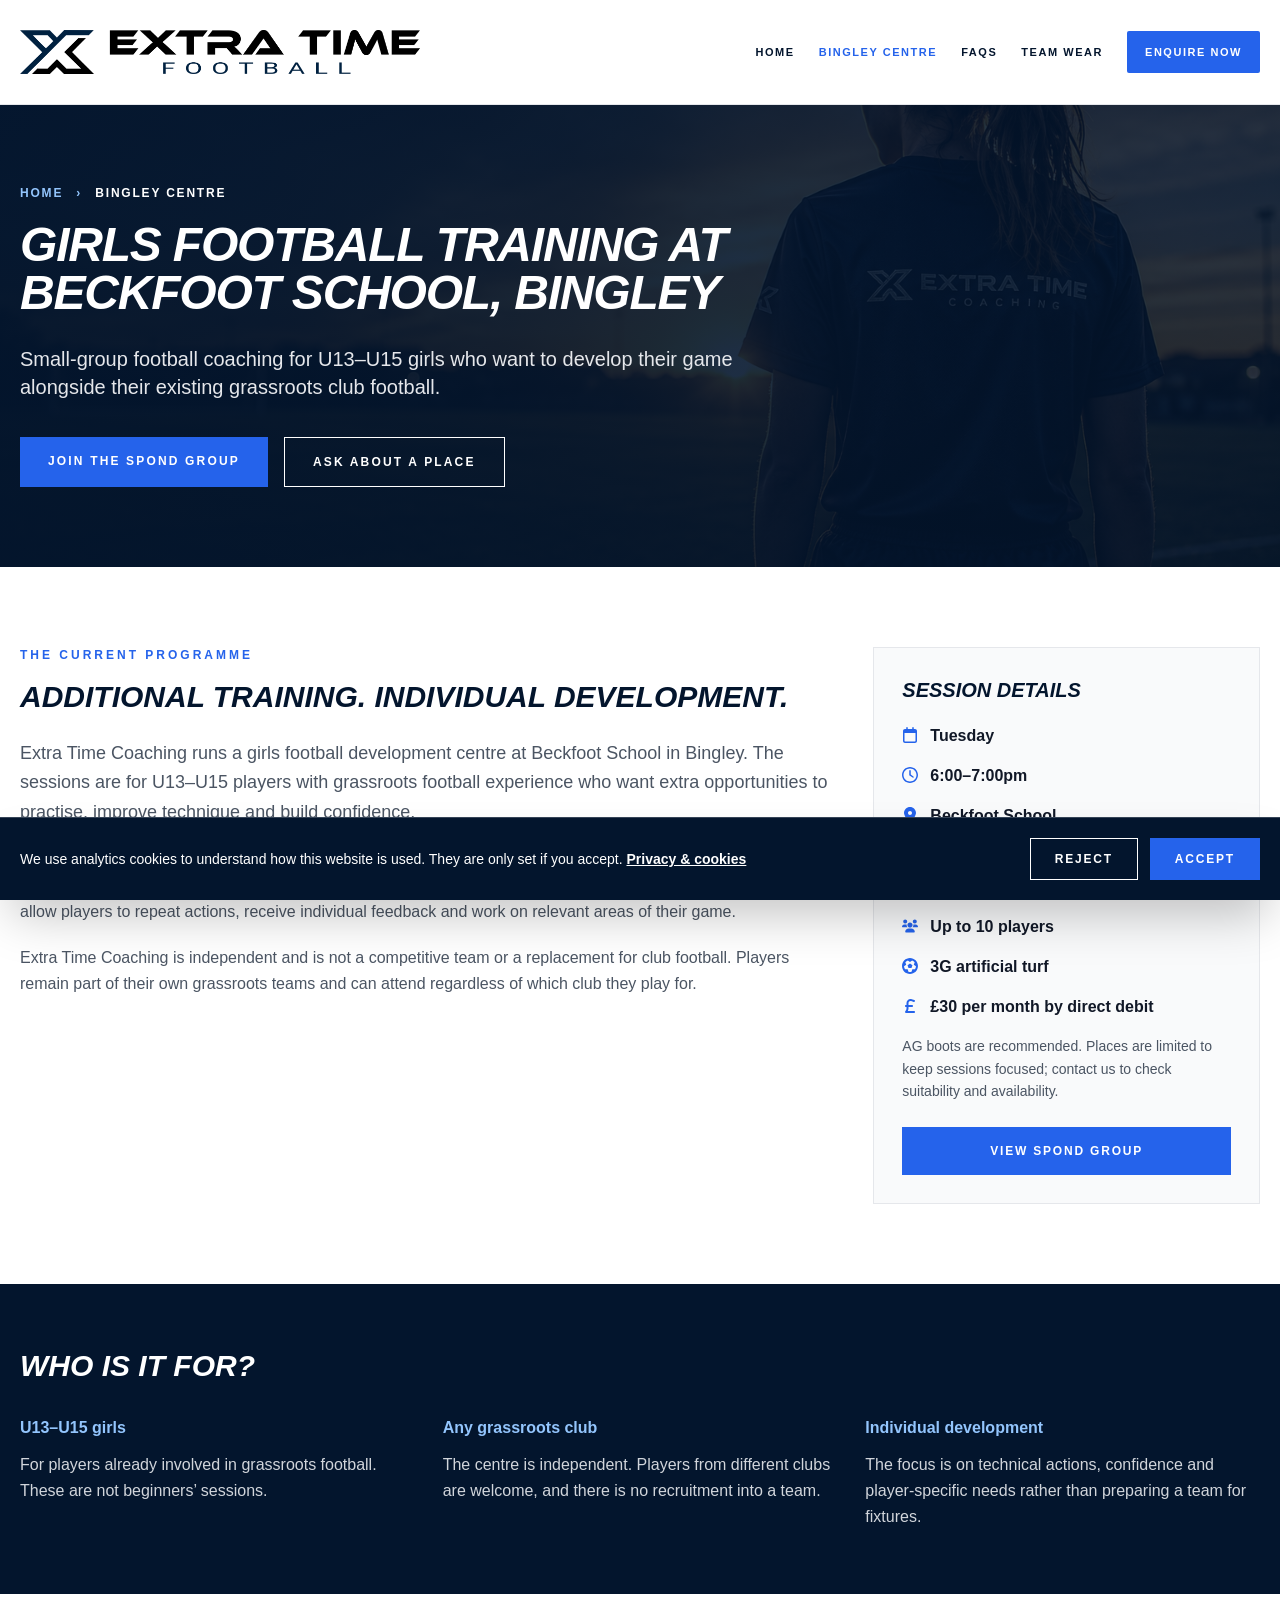
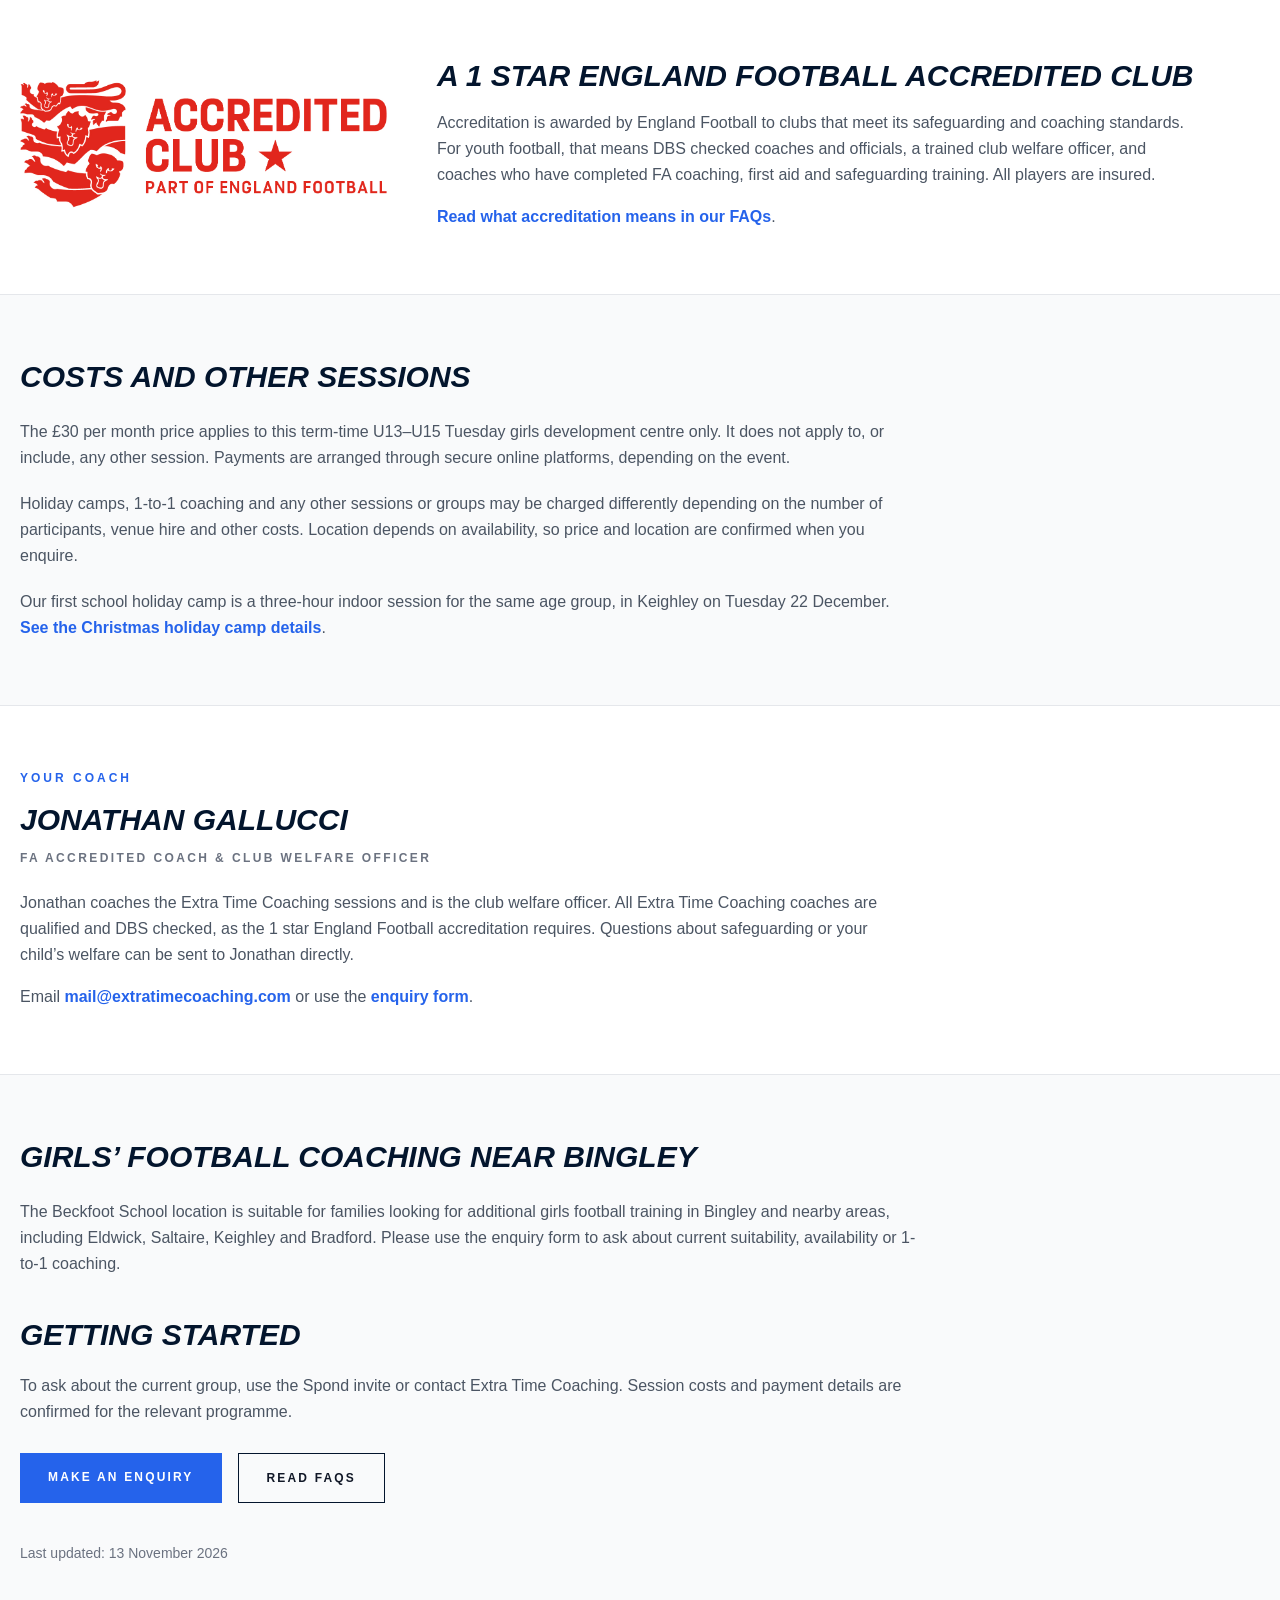
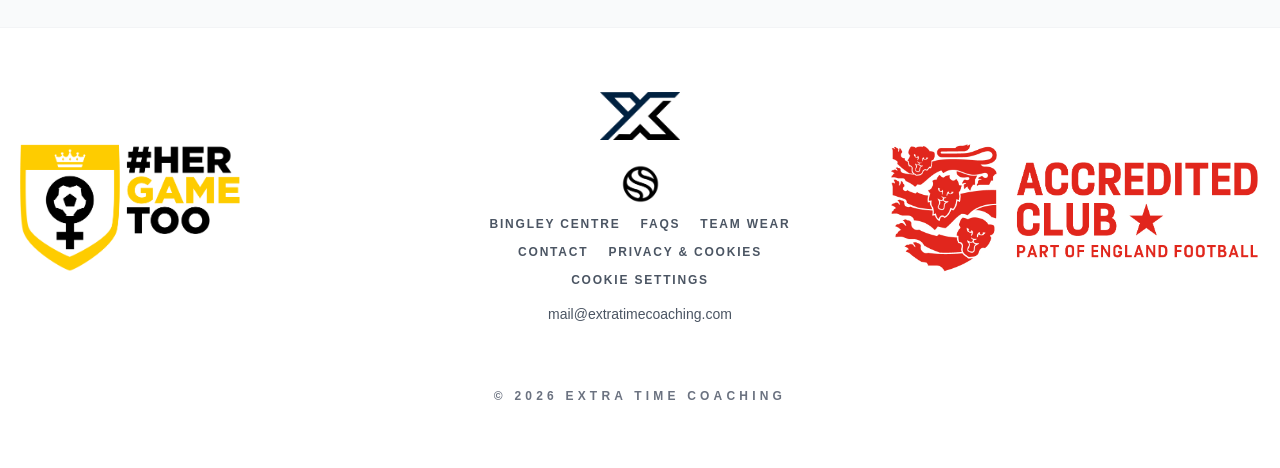
==== commit 042e1ccf: "Add files via upload" ====
--- a/bingley-girls-football-development.html
+++ b/bingley-girls-football-development.html
@@ -6,11 +6,14 @@
 <meta name="theme-color" content="#03152d">
 <title>U13–U15 Girls Football Training Bingley | Extra Time Coaching</title>
 <meta name="description" content="Weekly small-group football training for U13–U15 girls at Beckfoot School, Bingley. Tuesdays 6–7pm, up to 10 players, alongside grassroots club football.">
+<meta name="robots" content="index, follow, max-image-preview:large, max-snippet:-1">
 <link rel="canonical" href="https://extratimecoaching.com/bingley-girls-football-development.html">
 <link rel="icon" type="image/png" href="favicon.png">
 <link rel="preload" as="image" href="hero-girl-player.png" fetchpriority="high">
-<link rel="stylesheet" href="styles.css?v=20261110">
+<link rel="stylesheet" href="styles.css?v=20261113">
 <script type="application/ld+json">
+
+
 {
  "@context": "https://schema.org",
  "@graph": [
@@ -19,7 +22,7 @@
    "@id": "https://extratimecoaching.com/#organization",
    "name": "Extra Time Coaching",
    "url": "https://extratimecoaching.com/",
-   "description": "1 star England Football accredited, independent small-group football development for U13–U15 girls who play grassroots football. Weekly Tuesday sessions at Beckfoot School in Bingley, West Yorkshire, with 1-to-1 coaching and school holiday sessions arranged on request.",
+   "description": "1 star England Football accredited football coaching for U13–U15 girls who play grassroots football: a weekly term-time development centre at Beckfoot School in Bingley, holiday camps in Keighley, 1-to-1 coaching and optional Joma team wear.",
    "image": "https://extratimecoaching.com/hero-girl-player.png",
    "logo": "https://extratimecoaching.com/LogoTight.png",
    "email": "mail@extratimecoaching.com",
@@ -42,13 +45,6 @@
     "Burley",
     "Bolton Woods"
    ],
-   "audience": {
-    "@type": "PeopleAudience",
-    "audienceType": "Girls playing grassroots football",
-    "suggestedGender": "female",
-    "suggestedMinAge": 12,
-    "suggestedMaxAge": 15
-   },
    "openingHoursSpecification": [
     {
      "@type": "OpeningHoursSpecification",
@@ -68,7 +64,92 @@
      "@type": "Organization",
      "name": "England Football"
     }
-   }
+   },
+   "alternateName": [
+    "Extra Time Football"
+   ],
+   "location": [
+    {
+     "@type": "Place",
+     "name": "Beckfoot School",
+     "address": {
+      "@type": "PostalAddress",
+      "streetAddress": "Wagon Lane",
+      "addressLocality": "Bingley",
+      "addressRegion": "West Yorkshire",
+      "postalCode": "BD16 1EE",
+      "addressCountry": "GB"
+     }
+    },
+    {
+     "@type": "Place",
+     "name": "Marley Activities and Coaching Centre",
+     "address": {
+      "@type": "PostalAddress",
+      "streetAddress": "Aireworth Road",
+      "addressLocality": "Keighley",
+      "addressRegion": "West Yorkshire",
+      "postalCode": "BD21 4DB",
+      "addressCountry": "GB"
+     }
+    }
+   ],
+   "contactPoint": {
+    "@type": "ContactPoint",
+    "contactType": "customer service",
+    "email": "mail@extratimecoaching.com",
+    "url": "https://extratimecoaching.com/#enquiry",
+    "availableLanguage": "English"
+   },
+   "knowsAbout": [
+    "Girls football coaching",
+    "Grassroots football player development",
+    "1-to-1 football coaching",
+    "School holiday football camps",
+    "Football safeguarding"
+   ],
+   "makesOffer": [
+    {
+     "@type": "Offer",
+     "name": "U13–U15 Girls Football Development Centre (term time)",
+     "description": "Weekly small-group football training, Tuesdays 6:00–7:00pm at Beckfoot School, Bingley. The price applies to this group only.",
+     "priceSpecification": {
+      "@type": "UnitPriceSpecification",
+      "price": "30",
+      "priceCurrency": "GBP",
+      "unitCode": "MON"
+     },
+     "itemOffered": {
+      "@type": "Service",
+      "name": "U13–U15 Girls Football Development Centre",
+      "serviceType": "Football coaching",
+      "provider": {
+       "@id": "https://extratimecoaching.com/#organization"
+      },
+      "areaServed": "Bingley",
+      "audience": {
+       "@type": "PeopleAudience",
+       "audienceType": "Girls playing grassroots football",
+       "suggestedGender": "female",
+       "suggestedMinAge": 12,
+       "suggestedMaxAge": 15
+      }
+     }
+    },
+    {
+     "@type": "Offer",
+     "name": "1-to-1 football coaching",
+     "description": "Price and location depend on availability, participants and venue hire, and are confirmed on enquiry.",
+     "itemOffered": {
+      "@type": "Service",
+      "name": "1-to-1 football coaching",
+      "serviceType": "Football coaching",
+      "provider": {
+       "@id": "https://extratimecoaching.com/#organization"
+      }
+     }
+    }
+   ]
   },
   {
    "@type": "Person",
@@ -78,7 +159,12 @@
    "email": "mail@extratimecoaching.com",
    "worksFor": {
     "@id": "https://extratimecoaching.com/#organization"
-   }
+   },
+   "description": "FA accredited coach and club welfare officer at Extra Time Coaching.",
+   "knowsAbout": [
+    "Football coaching",
+    "Safeguarding and welfare"
+   ]
   },
   {
    "@type": "WebSite",
@@ -97,7 +183,7 @@
    "name": "U13–U15 Girls Football Training Bingley | Extra Time Coaching",
    "description": "Weekly small-group football training for U13–U15 girls at Beckfoot School, Bingley. Tuesdays 6–7pm, up to 10 players, alongside grassroots club football.",
    "inLanguage": "en-GB",
-   "dateModified": "2026-11-10",
+   "dateModified": "2026-11-13",
    "isPartOf": {
     "@id": "https://extratimecoaching.com/#website"
    },
@@ -128,8 +214,10 @@
   }
  ]
 }
+
+
 </script>
-<script src="site.js?v=20261110" defer></script>
+<script src="site.js?v=20261113" defer></script>
 </head>
 <body class="text-gray-900 bg-white">
 <a href="#main" class="sr-only focus:not-sr-only focus:fixed focus:top-2 focus:left-2 focus:z-[2000] focus:bg-white focus:text-[#03152d] focus:px-4 focus:py-3 focus:font-black">Skip to content</a>
@@ -145,10 +233,10 @@
 <div id="mobile-navigation" class="mobile-navigation" aria-label="Mobile navigation" hidden><a href="/">Home</a><a href="bingley-girls-football-development.html" aria-current="page">Bingley Centre</a><a href="faqs.html">FAQs</a><a href="team-wear.html">Team Wear</a><a class="mobile-enquire" href="/#enquiry">Enquire Now</a></div>
 </nav>
 <main id="main">
-<header class="hero text-white py-20 md:py-28 px-5">
-<div class="max-w-6xl mx-auto">
-<p class="uppercase tracking-[0.3em] text-blue-300 text-xs font-black mb-5">Extra Time Coaching · West Yorkshire</p>
-<h1 class="text-4xl md:text-6xl font-black uppercase italic tracking-tight max-w-4xl mb-7">Girls Football Training at Beckfoot School, Bingley</h1>
+<header class="hero text-white py-14 md:py-20 px-5">
+<div class="max-w-7xl mx-auto">
+<nav aria-label="Breadcrumb" class="text-xs uppercase tracking-[0.15em] font-black text-blue-300 mb-5"><a class="hover:text-white" href="/">Home</a> <span class="mx-2">›</span> <span class="text-white">Bingley Centre</span></nav>
+<h1 class="text-4xl md:text-5xl font-black uppercase italic tracking-tight max-w-4xl mb-7">Girls Football Training at Beckfoot School, Bingley</h1>
 <p class="text-gray-200 text-lg md:text-xl leading-relaxed max-w-3xl mb-9">Small-group football coaching for U13–U15 girls who want to develop their game alongside their existing grassroots club football.</p>
 <div class="flex flex-wrap gap-4">
 <a href="https://spond.com/invite/GVVXG" target="_blank" rel="noopener noreferrer" class="bg-blue-600 hover:bg-blue-700 text-white px-7 py-4 uppercase text-xs tracking-[0.18em] font-black">Join the Spond Group</a>
@@ -158,10 +246,10 @@
 </header>
 
 <section class="py-16 md:py-20 px-5">
-<div class="max-w-5xl mx-auto grid md:grid-cols-3 gap-10">
+<div class="max-w-7xl mx-auto grid md:grid-cols-3 gap-10">
 <div class="md:col-span-2">
 <p class="uppercase tracking-[0.25em] text-blue-600 text-xs font-black mb-4">The current programme</p>
-<h2 class="text-3xl md:text-4xl font-black uppercase italic text-[#03152d] mb-6">Additional training. Individual development.</h2>
+<h2 class="font-black uppercase italic text-[#03152d] mb-6 text-2xl md:text-3xl">Additional training. Individual development.</h2>
 <p class="text-gray-600 leading-relaxed text-lg mb-5">Extra Time Coaching runs a girls football development centre at Beckfoot School in Bingley. The sessions are for U13–U15 players with grassroots football experience who want extra opportunities to practise, improve technique and build confidence.</p>
 <p class="text-gray-600 leading-relaxed mb-5">Sessions are shaped around the players attending. Development themes can include passing and receiving, scanning and movement, ball mastery, 1v1s, striking, defending, shielding and decision making. Small groups allow players to repeat actions, receive individual feedback and work on relevant areas of their game.</p>
 <p class="text-gray-600 leading-relaxed">Extra Time Coaching is independent and is not a competitive team or a replacement for club football. Players remain part of their own grassroots teams and can attend regardless of which club they play for.</p>
@@ -183,8 +271,8 @@
 </section>
 
 <section class="bg-[#03152d] text-white py-16 px-5" aria-labelledby="who-heading">
-<div class="max-w-5xl mx-auto">
-<h2 id="who-heading" class="text-3xl md:text-4xl font-black uppercase italic mb-8">Who is it for?</h2>
+<div class="max-w-7xl mx-auto">
+<h2 id="who-heading" class="font-black uppercase italic mb-8 text-2xl md:text-3xl">Who is it for?</h2>
 <div class="grid md:grid-cols-3 gap-7">
 <div><h3 class="font-black text-blue-300 mb-3">U13–U15 girls</h3><p class="text-gray-300 leading-relaxed">For players already involved in grassroots football. These are not beginners’ sessions.</p></div>
 <div><h3 class="font-black text-blue-300 mb-3">Any grassroots club</h3><p class="text-gray-300 leading-relaxed">The centre is independent. Players from different clubs are welcome, and there is no recruitment into a team.</p></div>
@@ -194,10 +282,10 @@
 </section>
 
 <section class="py-16 px-5" aria-labelledby="accred-heading">
-<div class="max-w-5xl mx-auto flex flex-col md:flex-row items-center gap-8 md:gap-12">
+<div class="max-w-7xl mx-auto flex flex-col md:flex-row items-center gap-8 md:gap-12">
 <img alt="England Football Accredited Club, 1 star" class="h-28 md:h-32 object-contain flex-none" src="EnglandFootball_AccClub_1star_red.jpg" loading="lazy" decoding="async">
-<div>
-<h2 id="accred-heading" class="text-3xl font-black uppercase italic text-[#03152d] mb-4">A 1 star England Football accredited club</h2>
+<div class="max-w-3xl">
+<h2 id="accred-heading" class="font-black uppercase italic text-[#03152d] mb-4 text-2xl md:text-3xl">A 1 star England Football accredited club</h2>
 <p class="text-gray-600 leading-relaxed mb-4">Accreditation is awarded by England Football to clubs that meet its safeguarding and coaching standards. For youth football, that means DBS checked coaches and officials, a trained club welfare officer, and coaches who have completed FA coaching, first aid and safeguarding training. All players are insured.</p>
 <p class="text-gray-600 leading-relaxed"><a class="text-blue-600 font-black hover:underline" href="faqs.html#faq-9">Read what accreditation means in our FAQs</a>.</p>
 </div>
@@ -205,41 +293,41 @@
 </section>
 
 <section class="bg-gray-50 border-y border-gray-200 py-16 px-5" aria-labelledby="costs-heading">
-<div class="max-w-5xl mx-auto">
-<h2 id="costs-heading" class="text-3xl font-black uppercase italic text-[#03152d] mb-6">Costs and other sessions</h2>
+<div class="max-w-7xl mx-auto"><div class="max-w-4xl">
+<h2 id="costs-heading" class="font-black uppercase italic text-[#03152d] mb-6 text-2xl md:text-3xl">Costs and other sessions</h2>
 <p class="text-gray-600 leading-relaxed mb-5">The £30 per month price applies to this term-time U13–U15 Tuesday girls development centre only. It does not apply to, or include, any other session. Payments are arranged through secure online platforms, depending on the event.</p>
 <p class="text-gray-600 leading-relaxed">Holiday camps, 1-to-1 coaching and any other sessions or groups may be charged differently depending on the number of participants, venue hire and other costs. Location depends on availability, so price and location are confirmed when you enquire.</p>
 <p class="text-gray-600 leading-relaxed mt-5">Our first school holiday camp is a three-hour indoor session for the same age group, in Keighley on Tuesday 22 December. <a class="text-blue-600 font-black hover:underline" href="girls-football-holiday-camp-keighley.html">See the Christmas holiday camp details</a>.</p>
-</div>
+</div></div>
 </section>
 
 <section class="py-16 px-5" aria-labelledby="coach-heading">
-<div class="max-w-5xl mx-auto">
+<div class="max-w-7xl mx-auto"><div class="max-w-4xl">
 <p class="uppercase tracking-[0.25em] text-blue-600 text-xs font-black mb-4">Your coach</p>
-<h2 id="coach-heading" class="text-3xl font-black uppercase italic text-[#03152d] mb-3">Jonathan Gallucci</h2>
+<h2 id="coach-heading" class="font-black uppercase italic text-[#03152d] mb-3 text-2xl md:text-3xl">Jonathan Gallucci</h2>
 <p class="uppercase tracking-[0.2em] text-xs font-black text-gray-500 mb-6">FA Accredited Coach &amp; Club Welfare Officer</p>
 <p class="text-gray-600 leading-relaxed mb-4">Jonathan coaches the Extra Time Coaching sessions and is the club welfare officer. All Extra Time Coaching coaches are qualified and DBS checked, as the 1 star England Football accreditation requires. Questions about safeguarding or your child’s welfare can be sent to Jonathan directly.</p>
 <p class="text-gray-600 leading-relaxed">Email <a class="text-blue-600 font-black hover:underline" href="mailto:mail@extratimecoaching.com">mail@extratimecoaching.com</a> or use the <a class="text-blue-600 font-black hover:underline" href="/#enquiry">enquiry form</a>.</p>
-</div>
+</div></div>
 </section>
 
 <section class="bg-gray-50 border-t border-gray-200 py-16 px-5" aria-labelledby="near-heading">
-<div class="max-w-5xl mx-auto">
-<h2 id="near-heading" class="text-3xl font-black uppercase italic text-[#03152d] mb-6">Girls’ football coaching near Bingley</h2>
+<div class="max-w-7xl mx-auto"><div class="max-w-4xl">
+<h2 id="near-heading" class="font-black uppercase italic text-[#03152d] mb-6 text-2xl md:text-3xl">Girls’ football coaching near Bingley</h2>
 <p class="text-gray-600 leading-relaxed mb-5">The Beckfoot School location is suitable for families looking for additional girls football training in Bingley and nearby areas, including Eldwick, Saltaire, Keighley and Bradford. Please use the enquiry form to ask about current suitability, availability or 1-to-1 coaching.</p>
-<h2 class="text-2xl font-black uppercase italic text-[#03152d] mt-10 mb-5">Getting started</h2>
+<h2 class="text-2xl font-black uppercase italic text-[#03152d] mt-10 mb-5 md:text-3xl">Getting started</h2>
 <p class="text-gray-600 leading-relaxed mb-7">To ask about the current group, use the Spond invite or contact Extra Time Coaching. Session costs and payment details are confirmed for the relevant programme.</p>
 <div class="flex flex-wrap gap-4">
 <a href="/#enquiry" class="bg-blue-600 hover:bg-blue-700 text-white px-7 py-4 uppercase text-xs tracking-[0.18em] font-black">Make an enquiry</a>
 <a href="faqs.html" class="border border-[#03152d] hover:bg-[#03152d] hover:text-white px-7 py-4 uppercase text-xs tracking-[0.18em] font-black">Read FAQs</a>
 </div>
-<p class="text-sm text-gray-500 mt-10">Last updated: 10 November 2026</p>
-</div>
+<p class="text-sm text-gray-500 mt-10">Last updated: 13 November 2026</p>
+</div></div>
 </section>
 
 </main>
-<footer class="bg-white py-16 border-t border-gray-100">
-<div class="max-w-7xl mx-auto px-5">
+<footer class="bg-white py-16 px-5 border-t border-gray-100">
+<div class="max-w-7xl mx-auto">
 <div class="flex flex-col md:flex-row items-center justify-between gap-12">
 <div class="flex-1 flex justify-center md:justify-start"><img alt="Her Game Too" class="h-24 md:h-32 object-contain" src="HGT LOGO_BADGE_FULL.png" loading="lazy" decoding="async"></div>
 <div class="flex-1 flex flex-col items-center">
--- a/styles.css
+++ b/styles.css
@@ -1 +1 @@
-*,:after,:before{--tw-border-spacing-x:0;--tw-border-spacing-y:0;--tw-translate-x:0;--tw-translate-y:0;--tw-rotate:0;--tw-skew-x:0;--tw-skew-y:0;--tw-scale-x:1;--tw-scale-y:1;--tw-pan-x: ;--tw-pan-y: ;--tw-pinch-zoom: ;--tw-scroll-snap-strictness:proximity;--tw-gradient-from-position: ;--tw-gradient-via-position: ;--tw-gradient-to-position: ;--tw-ordinal: ;--tw-slashed-zero: ;--tw-numeric-figure: ;--tw-numeric-spacing: ;--tw-numeric-fraction: ;--tw-ring-inset: ;--tw-ring-offset-width:0px;--tw-ring-offset-color:#fff;--tw-ring-color:rgba(59,130,246,.5);--tw-ring-offset-shadow:0 0 #0000;--tw-ring-shadow:0 0 #0000;--tw-shadow:0 0 #0000;--tw-shadow-colored:0 0 #0000;--tw-blur: ;--tw-brightness: ;--tw-contrast: ;--tw-grayscale: ;--tw-hue-rotate: ;--tw-invert: ;--tw-saturate: ;--tw-sepia: ;--tw-drop-shadow: ;--tw-backdrop-blur: ;--tw-backdrop-brightness: ;--tw-backdrop-contrast: ;--tw-backdrop-grayscale: ;--tw-backdrop-hue-rotate: ;--tw-backdrop-invert: ;--tw-backdrop-opacity: ;--tw-backdrop-saturate: ;--tw-backdrop-sepia: ;--tw-contain-size: ;--tw-contain-layout: ;--tw-contain-paint: ;--tw-contain-style: }::backdrop{--tw-border-spacing-x:0;--tw-border-spacing-y:0;--tw-translate-x:0;--tw-translate-y:0;--tw-rotate:0;--tw-skew-x:0;--tw-skew-y:0;--tw-scale-x:1;--tw-scale-y:1;--tw-pan-x: ;--tw-pan-y: ;--tw-pinch-zoom: ;--tw-scroll-snap-strictness:proximity;--tw-gradient-from-position: ;--tw-gradient-via-position: ;--tw-gradient-to-position: ;--tw-ordinal: ;--tw-slashed-zero: ;--tw-numeric-figure: ;--tw-numeric-spacing: ;--tw-numeric-fraction: ;--tw-ring-inset: ;--tw-ring-offset-width:0px;--tw-ring-offset-color:#fff;--tw-ring-color:rgba(59,130,246,.5);--tw-ring-offset-shadow:0 0 #0000;--tw-ring-shadow:0 0 #0000;--tw-shadow:0 0 #0000;--tw-shadow-colored:0 0 #0000;--tw-blur: ;--tw-brightness: ;--tw-contrast: ;--tw-grayscale: ;--tw-hue-rotate: ;--tw-invert: ;--tw-saturate: ;--tw-sepia: ;--tw-drop-shadow: ;--tw-backdrop-blur: ;--tw-backdrop-brightness: ;--tw-backdrop-contrast: ;--tw-backdrop-grayscale: ;--tw-backdrop-hue-rotate: ;--tw-backdrop-invert: ;--tw-backdrop-opacity: ;--tw-backdrop-saturate: ;--tw-backdrop-sepia: ;--tw-contain-size: ;--tw-contain-layout: ;--tw-contain-paint: ;--tw-contain-style: }/*! tailwindcss v3.4.17 | MIT License | https://tailwindcss.com*/*,:after,:before{box-sizing:border-box;border:0 solid #e5e7eb}:after,:before{--tw-content:""}:host,html{line-height:1.5;-webkit-text-size-adjust:100%;-moz-tab-size:4;-o-tab-size:4;tab-size:4;font-family:ui-sans-serif,system-ui,sans-serif,Apple Color Emoji,Segoe UI Emoji,Segoe UI Symbol,Noto Color Emoji;font-feature-settings:normal;font-variation-settings:normal;-webkit-tap-highlight-color:transparent}body{margin:0;line-height:inherit}hr{height:0;color:inherit;border-top-width:1px}abbr:where([title]){-webkit-text-decoration:underline dotted;text-decoration:underline dotted}h1,h2,h3,h4,h5,h6{font-size:inherit;font-weight:inherit}a{color:inherit;text-decoration:inherit}b,strong{font-weight:bolder}code,kbd,pre,samp{font-family:ui-monospace,SFMono-Regular,Menlo,Monaco,Consolas,Liberation Mono,Courier New,monospace;font-feature-settings:normal;font-variation-settings:normal;font-size:1em}small{font-size:80%}sub,sup{font-size:75%;line-height:0;position:relative;vertical-align:baseline}sub{bottom:-.25em}sup{top:-.5em}table{text-indent:0;border-color:inherit;border-collapse:collapse}button,input,optgroup,select,textarea{font-family:inherit;font-feature-settings:inherit;font-variation-settings:inherit;font-size:100%;font-weight:inherit;line-height:inherit;letter-spacing:inherit;color:inherit;margin:0;padding:0}button,select{text-transform:none}button,input:where([type=button]),input:where([type=reset]),input:where([type=submit]){-webkit-appearance:button;background-color:transparent;background-image:none}:-moz-focusring{outline:auto}:-moz-ui-invalid{box-shadow:none}progress{vertical-align:baseline}::-webkit-inner-spin-button,::-webkit-outer-spin-button{height:auto}[type=search]{-webkit-appearance:textfield;outline-offset:-2px}::-webkit-search-decoration{-webkit-appearance:none}::-webkit-file-upload-button{-webkit-appearance:button;font:inherit}summary{display:list-item}blockquote,dd,dl,figure,h1,h2,h3,h4,h5,h6,hr,p,pre{margin:0}fieldset{margin:0}fieldset,legend{padding:0}menu,ol,ul{list-style:none;margin:0;padding:0}dialog{padding:0}textarea{resize:vertical}input::-moz-placeholder,textarea::-moz-placeholder{opacity:1;color:#9ca3af}input::placeholder,textarea::placeholder{opacity:1;color:#9ca3af}[role=button],button{cursor:pointer}:disabled{cursor:default}audio,canvas,embed,iframe,img,object,svg,video{display:block;vertical-align:middle}img,video{max-width:100%;height:auto}[hidden]:where(:not([hidden=until-found])){display:none}.sr-only{position:absolute;width:1px;height:1px;padding:0;margin:-1px;overflow:hidden;clip:rect(0,0,0,0);white-space:nowrap;border-width:0}.fixed{position:fixed}.absolute{position:absolute}.relative{position:relative}.inset-x-0{left:0;right:0}.bottom-0{bottom:0}.left-0{left:0}.left-4{left:1rem}.top-0{top:0}.top-1\/2{top:50%}.top-8{top:2rem}.z-10{z-index:10}.z-\[1500\]{z-index:1500}.order-first{order:-9999}.mx-2{margin-left:.5rem;margin-right:.5rem}.mx-auto{margin-left:auto;margin-right:auto}.mb-1{margin-bottom:.25rem}.mb-10{margin-bottom:2.5rem}.mb-12{margin-bottom:3rem}.mb-14{margin-bottom:3.5rem}.mb-16{margin-bottom:4rem}.mb-2{margin-bottom:.5rem}.mb-20{margin-bottom:5rem}.mb-3{margin-bottom:.75rem}.mb-4{margin-bottom:1rem}.mb-5{margin-bottom:1.25rem}.mb-6{margin-bottom:1.5rem}.mb-7{margin-bottom:1.75rem}.mb-8{margin-bottom:2rem}.mb-9{margin-bottom:2.25rem}.ml-7{margin-left:1.75rem}.mr-2{margin-right:.5rem}.mr-3{margin-right:.75rem}.mt-1{margin-top:.25rem}.mt-10{margin-top:2.5rem}.mt-14{margin-top:3.5rem}.mt-16{margin-top:4rem}.mt-3{margin-top:.75rem}.mt-4{margin-top:1rem}.mt-5{margin-top:1.25rem}.mt-6{margin-top:1.5rem}.mt-8{margin-top:2rem}.block{display:block}.flex{display:flex}.inline-flex{display:inline-flex}.table{display:table}.grid{display:grid}.hidden{display:none}.aspect-\[4\/5\]{aspect-ratio:4/5}.h-1{height:.25rem}.h-10{height:2.5rem}.h-11{height:2.75rem}.h-12{height:3rem}.h-14{height:3.5rem}.h-16{height:4rem}.h-2\.5{height:.625rem}.h-24{height:6rem}.h-28{height:7rem}.h-5{height:1.25rem}.h-8{height:2rem}.h-\[2px\]{height:2px}.h-fit{height:-moz-fit-content;height:fit-content}.h-full{height:100%}.min-h-\[230px\]{min-height:230px}.w-10{width:2.5rem}.w-11{width:2.75rem}.w-14{width:3.5rem}.w-16{width:4rem}.w-2\.5{width:.625rem}.w-20{width:5rem}.w-5{width:1.25rem}.w-8{width:2rem}.w-full{width:100%}.w-px{width:1px}.max-w-2xl{max-width:42rem}.max-w-3xl{max-width:48rem}.max-w-4xl{max-width:56rem}.max-w-5xl{max-width:64rem}.max-w-6xl{max-width:72rem}.max-w-7xl{max-width:80rem}.max-w-xl{max-width:36rem}.flex-1{flex:1 1 0%}.flex-none{flex:none}.-translate-y-1\/2{--tw-translate-y:-50%}.-translate-y-1\/2,.transform{transform:translate(var(--tw-translate-x),var(--tw-translate-y)) rotate(var(--tw-rotate)) skewX(var(--tw-skew-x)) skewY(var(--tw-skew-y)) scaleX(var(--tw-scale-x)) scaleY(var(--tw-scale-y))}.cursor-pointer{cursor:pointer}.resize{resize:both}.list-none{list-style-type:none}.grid-cols-2{grid-template-columns:repeat(2,minmax(0,1fr))}.grid-cols-3{grid-template-columns:repeat(3,minmax(0,1fr))}.flex-col{flex-direction:column}.flex-wrap{flex-wrap:wrap}.items-start{align-items:flex-start}.items-center{align-items:center}.justify-center{justify-content:center}.justify-between{justify-content:space-between}.gap-1{gap:.25rem}.gap-10{gap:2.5rem}.gap-12{gap:3rem}.gap-2{gap:.5rem}.gap-3{gap:.75rem}.gap-4{gap:1rem}.gap-5{gap:1.25rem}.gap-6{gap:1.5rem}.gap-7{gap:1.75rem}.gap-8{gap:2rem}.gap-px{gap:1px}.gap-x-5{-moz-column-gap:1.25rem;column-gap:1.25rem}.gap-y-3{row-gap:.75rem}.space-y-6>:not([hidden])~:not([hidden]){--tw-space-y-reverse:0;margin-top:calc(1.5rem*(1 - var(--tw-space-y-reverse)));margin-bottom:calc(1.5rem*var(--tw-space-y-reverse))}.divide-y>:not([hidden])~:not([hidden]){--tw-divide-y-reverse:0;border-top-width:calc(1px*(1 - var(--tw-divide-y-reverse)));border-bottom-width:calc(1px*var(--tw-divide-y-reverse))}.divide-gray-200>:not([hidden])~:not([hidden]){--tw-divide-opacity:1;border-color:rgb(229 231 235/var(--tw-divide-opacity,1))}.overflow-hidden{overflow:hidden}.overflow-x-auto{overflow-x:auto}.whitespace-nowrap{white-space:nowrap}.rounded-2xl{border-radius:1rem}.rounded-full{border-radius:9999px}.rounded-sm{border-radius:.125rem}.border{border-width:1px}.border-4{border-width:4px}.border-y{border-top-width:1px}.border-b,.border-y{border-bottom-width:1px}.border-l-4{border-left-width:4px}.border-t{border-top-width:1px}.border-\[\#03152d\]{--tw-border-opacity:1;border-color:rgb(3 21 45/var(--tw-border-opacity,1))}.border-blue-600{--tw-border-opacity:1;border-color:rgb(37 99 235/var(--tw-border-opacity,1))}.border-gray-100{--tw-border-opacity:1;border-color:rgb(243 244 246/var(--tw-border-opacity,1))}.border-gray-200{--tw-border-opacity:1;border-color:rgb(229 231 235/var(--tw-border-opacity,1))}.border-gray-300{--tw-border-opacity:1;border-color:rgb(209 213 219/var(--tw-border-opacity,1))}.border-green-500{--tw-border-opacity:1;border-color:rgb(34 197 94/var(--tw-border-opacity,1))}.border-white{--tw-border-opacity:1;border-color:rgb(255 255 255/var(--tw-border-opacity,1))}.border-white\/20{border-color:hsla(0,0%,100%,.2)}.bg-\[\#03152d\]{--tw-bg-opacity:1;background-color:rgb(3 21 45/var(--tw-bg-opacity,1))}.bg-\[\#0b2346\]{--tw-bg-opacity:1;background-color:rgb(11 35 70/var(--tw-bg-opacity,1))}.bg-amber-100{--tw-bg-opacity:1;background-color:rgb(254 243 199/var(--tw-bg-opacity,1))}.bg-black{--tw-bg-opacity:1;background-color:rgb(0 0 0/var(--tw-bg-opacity,1))}.bg-blue-400{--tw-bg-opacity:1;background-color:rgb(96 165 250/var(--tw-bg-opacity,1))}.bg-blue-500{--tw-bg-opacity:1;background-color:rgb(59 130 246/var(--tw-bg-opacity,1))}.bg-blue-600{--tw-bg-opacity:1;background-color:rgb(37 99 235/var(--tw-bg-opacity,1))}.bg-gray-100{--tw-bg-opacity:1;background-color:rgb(243 244 246/var(--tw-bg-opacity,1))}.bg-gray-200{--tw-bg-opacity:1;background-color:rgb(229 231 235/var(--tw-bg-opacity,1))}.bg-gray-300{--tw-bg-opacity:1;background-color:rgb(209 213 219/var(--tw-bg-opacity,1))}.bg-gray-50{--tw-bg-opacity:1;background-color:rgb(249 250 251/var(--tw-bg-opacity,1))}.bg-green-100{--tw-bg-opacity:1;background-color:rgb(220 252 231/var(--tw-bg-opacity,1))}.bg-white{--tw-bg-opacity:1;background-color:rgb(255 255 255/var(--tw-bg-opacity,1))}.bg-white\/10{background-color:hsla(0,0%,100%,.1)}.bg-white\/15{background-color:hsla(0,0%,100%,.15)}.bg-white\/30{background-color:hsla(0,0%,100%,.3)}.bg-gradient-to-r{background-image:linear-gradient(to right,var(--tw-gradient-stops))}.from-blue-800{--tw-gradient-from:#1e40af var(--tw-gradient-from-position);--tw-gradient-to:rgba(30,64,175,0) var(--tw-gradient-to-position);--tw-gradient-stops:var(--tw-gradient-from),var(--tw-gradient-to)}.via-blue-600{--tw-gradient-to:rgba(37,99,235,0) var(--tw-gradient-to-position);--tw-gradient-stops:var(--tw-gradient-from),#2563eb var(--tw-gradient-via-position),var(--tw-gradient-to)}.to-blue-400{--tw-gradient-to:#60a5fa var(--tw-gradient-to-position)}.object-contain{-o-object-fit:contain;object-fit:contain}.p-10{padding:2.5rem}.p-2{padding:.5rem}.p-3{padding:.75rem}.p-4{padding:1rem}.p-5{padding:1.25rem}.p-6{padding:1.5rem}.p-7{padding:1.75rem}.p-8{padding:2rem}.p-9{padding:2.25rem}.px-0{padding-left:0;padding-right:0}.px-10{padding-left:2.5rem;padding-right:2.5rem}.px-3{padding-left:.75rem;padding-right:.75rem}.px-4{padding-left:1rem;padding-right:1rem}.px-5{padding-left:1.25rem;padding-right:1.25rem}.px-6{padding-left:1.5rem;padding-right:1.5rem}.px-7{padding-left:1.75rem;padding-right:1.75rem}.px-8{padding-left:2rem;padding-right:2rem}.py-10{padding-top:2.5rem;padding-bottom:2.5rem}.py-12{padding-top:3rem;padding-bottom:3rem}.py-14{padding-top:3.5rem;padding-bottom:3.5rem}.py-16{padding-top:4rem;padding-bottom:4rem}.py-2{padding-top:.5rem;padding-bottom:.5rem}.py-20{padding-top:5rem;padding-bottom:5rem}.py-24{padding-top:6rem;padding-bottom:6rem}.py-3{padding-top:.75rem;padding-bottom:.75rem}.py-4{padding-top:1rem;padding-bottom:1rem}.py-5{padding-top:1.25rem;padding-bottom:1.25rem}.pb-7{padding-bottom:1.75rem}.pb-9{padding-bottom:2.25rem}.pl-12{padding-left:3rem}.pt-0\.5{padding-top:.125rem}.pt-3{padding-top:.75rem}.pt-4{padding-top:1rem}.text-left{text-align:left}.text-center{text-align:center}.align-top{vertical-align:top}.text-2xl{font-size:1.5rem;line-height:2rem}.text-3xl{font-size:1.875rem;line-height:2.25rem}.text-4xl{font-size:2.25rem;line-height:2.5rem}.text-5xl{font-size:3rem;line-height:1}.text-\[10px\]{font-size:10px}.text-\[11px\]{font-size:11px}.text-lg{font-size:1.125rem;line-height:1.75rem}.text-sm{font-size:.875rem;line-height:1.25rem}.text-xl{font-size:1.25rem;line-height:1.75rem}.text-xs{font-size:.75rem;line-height:1rem}.font-black{font-weight:900}.font-bold{font-weight:700}.font-medium{font-weight:500}.font-normal{font-weight:400}.font-semibold{font-weight:600}.uppercase{text-transform:uppercase}.italic{font-style:italic}.leading-none{line-height:1}.leading-relaxed{line-height:1.625}.leading-snug{line-height:1.375}.leading-tight{line-height:1.25}.tracking-\[0\.12em\]{letter-spacing:.12em}.tracking-\[0\.15em\]{letter-spacing:.15em}.tracking-\[0\.18em\]{letter-spacing:.18em}.tracking-\[0\.1em\]{letter-spacing:.1em}.tracking-\[0\.25em\]{letter-spacing:.25em}.tracking-\[0\.2em\]{letter-spacing:.2em}.tracking-\[0\.35em\]{letter-spacing:.35em}.tracking-\[0\.3em\]{letter-spacing:.3em}.tracking-tight{letter-spacing:-.025em}.tracking-tighter{letter-spacing:-.05em}.tracking-wide{letter-spacing:.025em}.text-\[\#03152d\]{--tw-text-opacity:1;color:rgb(3 21 45/var(--tw-text-opacity,1))}.text-amber-900{--tw-text-opacity:1;color:rgb(120 53 15/var(--tw-text-opacity,1))}.text-blue-100{--tw-text-opacity:1;color:rgb(219 234 254/var(--tw-text-opacity,1))}.text-blue-300{--tw-text-opacity:1;color:rgb(147 197 253/var(--tw-text-opacity,1))}.text-blue-400{--tw-text-opacity:1;color:rgb(96 165 250/var(--tw-text-opacity,1))}.text-blue-600{--tw-text-opacity:1;color:rgb(37 99 235/var(--tw-text-opacity,1))}.text-gray-200{--tw-text-opacity:1;color:rgb(229 231 235/var(--tw-text-opacity,1))}.text-gray-300{--tw-text-opacity:1;color:rgb(209 213 219/var(--tw-text-opacity,1))}.text-gray-500{--tw-text-opacity:1;color:rgb(107 114 128/var(--tw-text-opacity,1))}.text-gray-600{--tw-text-opacity:1;color:rgb(75 85 99/var(--tw-text-opacity,1))}.text-gray-700{--tw-text-opacity:1;color:rgb(55 65 81/var(--tw-text-opacity,1))}.text-gray-800{--tw-text-opacity:1;color:rgb(31 41 55/var(--tw-text-opacity,1))}.text-gray-900{--tw-text-opacity:1;color:rgb(17 24 39/var(--tw-text-opacity,1))}.text-green-700{--tw-text-opacity:1;color:rgb(21 128 61/var(--tw-text-opacity,1))}.text-white{--tw-text-opacity:1;color:rgb(255 255 255/var(--tw-text-opacity,1))}.underline{text-decoration-line:underline}.underline-offset-4{text-underline-offset:4px}.shadow-2xl{--tw-shadow:0 25px 50px -12px rgba(0,0,0,.25);--tw-shadow-colored:0 25px 50px -12px var(--tw-shadow-color)}.shadow-2xl,.shadow-lg{box-shadow:var(--tw-ring-offset-shadow,0 0 #0000),var(--tw-ring-shadow,0 0 #0000),var(--tw-shadow)}.shadow-lg{--tw-shadow:0 10px 15px -3px rgba(0,0,0,.1),0 4px 6px -4px rgba(0,0,0,.1);--tw-shadow-colored:0 10px 15px -3px var(--tw-shadow-color),0 4px 6px -4px var(--tw-shadow-color)}.shadow-sm{--tw-shadow:0 1px 2px 0 rgba(0,0,0,.05);--tw-shadow-colored:0 1px 2px 0 var(--tw-shadow-color);box-shadow:var(--tw-ring-offset-shadow,0 0 #0000),var(--tw-ring-shadow,0 0 #0000),var(--tw-shadow)}.transition{transition-property:color,background-color,border-color,text-decoration-color,fill,stroke,opacity,box-shadow,transform,filter,-webkit-backdrop-filter;transition-property:color,background-color,border-color,text-decoration-color,fill,stroke,opacity,box-shadow,transform,filter,backdrop-filter;transition-property:color,background-color,border-color,text-decoration-color,fill,stroke,opacity,box-shadow,transform,filter,backdrop-filter,-webkit-backdrop-filter;transition-timing-function:cubic-bezier(.4,0,.2,1);transition-duration:.15s}.duration-300{transition-duration:.3s}:root{--navy:#03152d;--blue:#2563eb;--light:#f5f7fb}html{scroll-padding-top:96px}body{font-family:Arial,Helvetica,sans-serif;background:#fff}.icon{display:inline-block;width:1em;height:1em;fill:currentColor;vertical-align:-.125em;flex:none}.site-nav{position:sticky;top:0;z-index:1000;background:#fff;border-bottom:1px solid #e5e7eb;width:100%}.site-nav-inner{width:100%;max-width:1280px;margin:0 auto;padding:12px 20px;min-height:80px;justify-content:space-between;gap:16px;box-sizing:border-box}.site-logo,.site-nav-inner{display:flex;align-items:center}.site-logo{flex:0 1 auto;min-width:0}.site-logo img{display:block;width:auto;height:48px;max-width:min(65vw,260px);-o-object-fit:contain;object-fit:contain}.desktop-navigation{display:flex;align-items:center;justify-content:flex-end;gap:24px;font-size:11px;font-weight:900;letter-spacing:.14em;text-transform:uppercase}.desktop-navigation a{color:#03152d;text-decoration:none;white-space:nowrap}.desktop-navigation a:hover,.desktop-navigation a[aria-current=page]{color:#2563eb}.desktop-navigation .desktop-enquire{background:#2563eb;color:#fff;padding:13px 18px;border-radius:2px}.desktop-navigation .desktop-enquire:hover{background:#1d4ed8;color:#fff}.mobile-menu-toggle{display:none;flex:0 0 44px;width:44px;height:44px;align-items:center;justify-content:center;border:1px solid #d1d5db;border-radius:5px;background:#fff;color:#03152d;cursor:pointer}.mobile-menu-toggle svg[hidden]{display:none}.mobile-navigation[hidden]{display:none!important}.mobile-navigation{display:none;background:#fff;border-top:1px solid #e5e7eb;padding:8px 16px 16px;box-sizing:border-box;box-shadow:0 8px 12px rgba(3,21,45,.08)}.mobile-navigation a{display:block;padding:14px 12px;color:#03152d;text-decoration:none;font-size:14px;font-weight:800;letter-spacing:.1em;text-transform:uppercase;border-radius:4px}.mobile-navigation a:hover{background:#f5f7fb;color:#2563eb}.mobile-navigation a[aria-current=page]{color:#2563eb}.mobile-navigation .mobile-enquire{margin-top:8px;background:#2563eb;color:#fff;text-align:center}@media(max-width:1023px){.desktop-navigation{display:none!important}.mobile-menu-toggle{display:inline-flex!important}.mobile-navigation:not([hidden]){display:block}}@media(max-width:767px){.site-nav-inner{min-height:68px;padding:10px 16px;gap:12px}.site-logo img{height:40px;max-width:calc(100vw - 100px)}}@media(min-width:768px){.site-nav-inner{min-height:92px}.site-logo img{height:56px;max-width:300px}}@media(min-width:1024px){.mobile-menu-toggle,.mobile-navigation{display:none!important}.site-nav-inner{min-height:104px}.site-logo img{height:72px;max-width:400px}}.hero-bg{background:linear-gradient(90deg,rgba(3,21,45,.96),rgba(3,21,45,.93) 45%,rgba(3,21,45,.55) 65%,rgba(3,21,45,.05)),url(hero-girl-player.png);background-size:cover;background-position:50%;min-height:calc(100vh - 68px);min-height:calc(100svh - 68px)}@media(min-width:768px){.hero-bg{min-height:760px}}@media(max-width:767px){.hero-bg{background:linear-gradient(180deg,rgba(3,21,45,.96),rgba(3,21,45,.85) 50%,rgba(3,21,45,.6)),url(hero-girl-player.png);background-position:100%;background-size:cover}}.hero{background:linear-gradient(90deg,rgba(3,21,45,.97),rgba(3,21,45,.84)),url(hero-girl-player.png) 50%/cover}.hero-camp{background:linear-gradient(90deg,rgba(3,21,45,.93),rgba(3,21,45,.8) 55%,rgba(3,21,45,.55)),url(marley-indoor-3g.webp);background-size:cover;background-position:center 62%;background-color:#03152d}@media(max-width:767px){.hero-camp{background:linear-gradient(180deg,rgba(3,21,45,.92),rgba(3,21,45,.82)),url(marley-indoor-3g.webp);background-size:cover;background-position:center 62%}}.glass-card{-webkit-backdrop-filter:blur(10px);backdrop-filter:blur(10px);background:hsla(0,0%,100%,.05);border:1px solid hsla(0,0%,100%,.08)}.feature-card{transition:.3s ease}.feature-card:hover{transform:translateY(-6px)}.gradient-panel{background:linear-gradient(180deg,#0b2346,#03152d)}.blue-panel{background:linear-gradient(180deg,#1d4ed8,#0b2346)}summary{list-style:none}summary::-webkit-details-marker{display:none}details[open]>summary .chev{transform:rotate(180deg)}.chev{transition:transform .2s ease}[data-fs-error],[data-fs-success]{display:none}.fs-success-active{display:block}.testimonial-carousel{position:relative;overflow:hidden}.testimonial-track{display:flex;transition:transform .5s ease}.testimonial-slide{min-width:33.333333%;box-sizing:border-box}@media(max-width:767px){.testimonial-slide{min-width:100%}}@media(prefers-reduced-motion:reduce){.chev,.feature-card,.testimonial-track{transition:none}}.last\:pb-0:last-child{padding-bottom:0}.even\:bg-gray-50:nth-child(2n){--tw-bg-opacity:1;background-color:rgb(249 250 251/var(--tw-bg-opacity,1))}.hover\:-translate-y-2:hover{--tw-translate-y:-0.5rem;transform:translate(var(--tw-translate-x),var(--tw-translate-y)) rotate(var(--tw-rotate)) skewX(var(--tw-skew-x)) skewY(var(--tw-skew-y)) scaleX(var(--tw-scale-x)) scaleY(var(--tw-scale-y))}.hover\:border-blue-600:hover{--tw-border-opacity:1;border-color:rgb(37 99 235/var(--tw-border-opacity,1))}.hover\:bg-\[\#03152d\]:hover{--tw-bg-opacity:1;background-color:rgb(3 21 45/var(--tw-bg-opacity,1))}.hover\:bg-blue-700:hover{--tw-bg-opacity:1;background-color:rgb(29 78 216/var(--tw-bg-opacity,1))}.hover\:bg-white:hover{--tw-bg-opacity:1;background-color:rgb(255 255 255/var(--tw-bg-opacity,1))}.hover\:text-\[\#03152d\]:hover{--tw-text-opacity:1;color:rgb(3 21 45/var(--tw-text-opacity,1))}.hover\:text-black:hover{--tw-text-opacity:1;color:rgb(0 0 0/var(--tw-text-opacity,1))}.hover\:text-blue-100:hover{--tw-text-opacity:1;color:rgb(219 234 254/var(--tw-text-opacity,1))}.hover\:text-blue-300:hover{--tw-text-opacity:1;color:rgb(147 197 253/var(--tw-text-opacity,1))}.hover\:text-blue-600:hover{--tw-text-opacity:1;color:rgb(37 99 235/var(--tw-text-opacity,1))}.hover\:text-white:hover{--tw-text-opacity:1;color:rgb(255 255 255/var(--tw-text-opacity,1))}.hover\:underline:hover{text-decoration-line:underline}.hover\:opacity-70:hover{opacity:.7}.focus\:not-sr-only:focus{position:static;width:auto;height:auto;padding:0;margin:0;overflow:visible;clip:auto;white-space:normal}.focus\:fixed:focus{position:fixed}.focus\:left-2:focus{left:.5rem}.focus\:top-2:focus{top:.5rem}.focus\:z-\[2000\]:focus{z-index:2000}.focus\:border-blue-600:focus{--tw-border-opacity:1;border-color:rgb(37 99 235/var(--tw-border-opacity,1))}.focus\:bg-white:focus{--tw-bg-opacity:1;background-color:rgb(255 255 255/var(--tw-bg-opacity,1))}.focus\:px-4:focus{padding-left:1rem;padding-right:1rem}.focus\:py-3:focus{padding-top:.75rem;padding-bottom:.75rem}.focus\:font-black:focus{font-weight:900}.focus\:text-\[\#03152d\]:focus{--tw-text-opacity:1;color:rgb(3 21 45/var(--tw-text-opacity,1))}.focus\:outline-none:focus{outline:2px solid transparent;outline-offset:2px}.focus\:ring-2:focus{--tw-ring-offset-shadow:var(--tw-ring-inset) 0 0 0 var(--tw-ring-offset-width) var(--tw-ring-offset-color);--tw-ring-shadow:var(--tw-ring-inset) 0 0 0 calc(2px + var(--tw-ring-offset-width)) var(--tw-ring-color);box-shadow:var(--tw-ring-offset-shadow),var(--tw-ring-shadow),var(--tw-shadow,0 0 #0000)}.focus\:ring-blue-600:focus{--tw-ring-opacity:1;--tw-ring-color:rgb(37 99 235/var(--tw-ring-opacity,1))}.group:last-child .group-last\:hidden{display:none}@media (min-width:640px){.sm\:col-span-2{grid-column:span 2/span 2}.sm\:grid-cols-2{grid-template-columns:repeat(2,minmax(0,1fr))}.sm\:grid-cols-3{grid-template-columns:repeat(3,minmax(0,1fr))}.sm\:flex-row{flex-direction:row}.sm\:gap-6{gap:1.5rem}.sm\:gap-8{gap:2rem}.sm\:text-5xl{font-size:3rem;line-height:1}}@media (min-width:768px){.md\:col-span-2{grid-column:span 2/span 2}.md\:h-28{height:7rem}.md\:h-32{height:8rem}.md\:flex-none{flex:none}.md\:grid-cols-2{grid-template-columns:repeat(2,minmax(0,1fr))}.md\:grid-cols-3{grid-template-columns:repeat(3,minmax(0,1fr))}.md\:grid-cols-4{grid-template-columns:repeat(4,minmax(0,1fr))}.md\:flex-row{flex-direction:row}.md\:items-center{align-items:center}.md\:justify-start{justify-content:flex-start}.md\:justify-end{justify-content:flex-end}.md\:gap-12{gap:3rem}.md\:gap-8{gap:2rem}.md\:p-10{padding:2.5rem}.md\:p-14{padding:3.5rem}.md\:p-7{padding:1.75rem}.md\:p-8{padding:2rem}.md\:p-9{padding:2.25rem}.md\:px-2{padding-left:.5rem;padding-right:.5rem}.md\:py-14{padding-top:3.5rem;padding-bottom:3.5rem}.md\:py-16{padding-top:4rem;padding-bottom:4rem}.md\:py-20{padding-top:5rem;padding-bottom:5rem}.md\:py-24{padding-top:6rem;padding-bottom:6rem}.md\:py-28{padding-top:7rem;padding-bottom:7rem}.md\:text-2xl{font-size:1.5rem;line-height:2rem}.md\:text-3xl{font-size:1.875rem;line-height:2.25rem}.md\:text-4xl{font-size:2.25rem;line-height:2.5rem}.md\:text-5xl{font-size:3rem;line-height:1}.md\:text-6xl{font-size:3.75rem;line-height:1}.md\:text-7xl{font-size:4.5rem;line-height:1}.md\:text-base{font-size:1rem;line-height:1.5rem}.md\:text-xl{font-size:1.25rem;line-height:1.75rem}}@media (min-width:1024px){.lg\:sticky{position:sticky}.lg\:top-28{top:7rem}.lg\:order-none{order:0}.lg\:block{display:block}.lg\:grid-cols-2{grid-template-columns:repeat(2,minmax(0,1fr))}.lg\:grid-cols-3{grid-template-columns:repeat(3,minmax(0,1fr))}.lg\:grid-cols-4{grid-template-columns:repeat(4,minmax(0,1fr))}.lg\:grid-cols-\[minmax\(0\2c 1fr\)_340px\]{grid-template-columns:minmax(0,1fr) 340px}.lg\:gap-12{gap:3rem}}+*,:after,:before{--tw-border-spacing-x:0;--tw-border-spacing-y:0;--tw-translate-x:0;--tw-translate-y:0;--tw-rotate:0;--tw-skew-x:0;--tw-skew-y:0;--tw-scale-x:1;--tw-scale-y:1;--tw-pan-x: ;--tw-pan-y: ;--tw-pinch-zoom: ;--tw-scroll-snap-strictness:proximity;--tw-gradient-from-position: ;--tw-gradient-via-position: ;--tw-gradient-to-position: ;--tw-ordinal: ;--tw-slashed-zero: ;--tw-numeric-figure: ;--tw-numeric-spacing: ;--tw-numeric-fraction: ;--tw-ring-inset: ;--tw-ring-offset-width:0px;--tw-ring-offset-color:#fff;--tw-ring-color:rgba(59,130,246,.5);--tw-ring-offset-shadow:0 0 #0000;--tw-ring-shadow:0 0 #0000;--tw-shadow:0 0 #0000;--tw-shadow-colored:0 0 #0000;--tw-blur: ;--tw-brightness: ;--tw-contrast: ;--tw-grayscale: ;--tw-hue-rotate: ;--tw-invert: ;--tw-saturate: ;--tw-sepia: ;--tw-drop-shadow: ;--tw-backdrop-blur: ;--tw-backdrop-brightness: ;--tw-backdrop-contrast: ;--tw-backdrop-grayscale: ;--tw-backdrop-hue-rotate: ;--tw-backdrop-invert: ;--tw-backdrop-opacity: ;--tw-backdrop-saturate: ;--tw-backdrop-sepia: ;--tw-contain-size: ;--tw-contain-layout: ;--tw-contain-paint: ;--tw-contain-style: }::backdrop{--tw-border-spacing-x:0;--tw-border-spacing-y:0;--tw-translate-x:0;--tw-translate-y:0;--tw-rotate:0;--tw-skew-x:0;--tw-skew-y:0;--tw-scale-x:1;--tw-scale-y:1;--tw-pan-x: ;--tw-pan-y: ;--tw-pinch-zoom: ;--tw-scroll-snap-strictness:proximity;--tw-gradient-from-position: ;--tw-gradient-via-position: ;--tw-gradient-to-position: ;--tw-ordinal: ;--tw-slashed-zero: ;--tw-numeric-figure: ;--tw-numeric-spacing: ;--tw-numeric-fraction: ;--tw-ring-inset: ;--tw-ring-offset-width:0px;--tw-ring-offset-color:#fff;--tw-ring-color:rgba(59,130,246,.5);--tw-ring-offset-shadow:0 0 #0000;--tw-ring-shadow:0 0 #0000;--tw-shadow:0 0 #0000;--tw-shadow-colored:0 0 #0000;--tw-blur: ;--tw-brightness: ;--tw-contrast: ;--tw-grayscale: ;--tw-hue-rotate: ;--tw-invert: ;--tw-saturate: ;--tw-sepia: ;--tw-drop-shadow: ;--tw-backdrop-blur: ;--tw-backdrop-brightness: ;--tw-backdrop-contrast: ;--tw-backdrop-grayscale: ;--tw-backdrop-hue-rotate: ;--tw-backdrop-invert: ;--tw-backdrop-opacity: ;--tw-backdrop-saturate: ;--tw-backdrop-sepia: ;--tw-contain-size: ;--tw-contain-layout: ;--tw-contain-paint: ;--tw-contain-style: }/*! tailwindcss v3.4.17 | MIT License | https://tailwindcss.com*/*,:after,:before{box-sizing:border-box;border:0 solid #e5e7eb}:after,:before{--tw-content:""}:host,html{line-height:1.5;-webkit-text-size-adjust:100%;-moz-tab-size:4;-o-tab-size:4;tab-size:4;font-family:ui-sans-serif,system-ui,sans-serif,Apple Color Emoji,Segoe UI Emoji,Segoe UI Symbol,Noto Color Emoji;font-feature-settings:normal;font-variation-settings:normal;-webkit-tap-highlight-color:transparent}body{margin:0;line-height:inherit}hr{height:0;color:inherit;border-top-width:1px}abbr:where([title]){-webkit-text-decoration:underline dotted;text-decoration:underline dotted}h1,h2,h3,h4,h5,h6{font-size:inherit;font-weight:inherit}a{color:inherit;text-decoration:inherit}b,strong{font-weight:bolder}code,kbd,pre,samp{font-family:ui-monospace,SFMono-Regular,Menlo,Monaco,Consolas,Liberation Mono,Courier New,monospace;font-feature-settings:normal;font-variation-settings:normal;font-size:1em}small{font-size:80%}sub,sup{font-size:75%;line-height:0;position:relative;vertical-align:baseline}sub{bottom:-.25em}sup{top:-.5em}table{text-indent:0;border-color:inherit;border-collapse:collapse}button,input,optgroup,select,textarea{font-family:inherit;font-feature-settings:inherit;font-variation-settings:inherit;font-size:100%;font-weight:inherit;line-height:inherit;letter-spacing:inherit;color:inherit;margin:0;padding:0}button,select{text-transform:none}button,input:where([type=button]),input:where([type=reset]),input:where([type=submit]){-webkit-appearance:button;background-color:transparent;background-image:none}:-moz-focusring{outline:auto}:-moz-ui-invalid{box-shadow:none}progress{vertical-align:baseline}::-webkit-inner-spin-button,::-webkit-outer-spin-button{height:auto}[type=search]{-webkit-appearance:textfield;outline-offset:-2px}::-webkit-search-decoration{-webkit-appearance:none}::-webkit-file-upload-button{-webkit-appearance:button;font:inherit}summary{display:list-item}blockquote,dd,dl,figure,h1,h2,h3,h4,h5,h6,hr,p,pre{margin:0}fieldset{margin:0}fieldset,legend{padding:0}menu,ol,ul{list-style:none;margin:0;padding:0}dialog{padding:0}textarea{resize:vertical}input::-moz-placeholder,textarea::-moz-placeholder{opacity:1;color:#9ca3af}input::placeholder,textarea::placeholder{opacity:1;color:#9ca3af}[role=button],button{cursor:pointer}:disabled{cursor:default}audio,canvas,embed,iframe,img,object,svg,video{display:block;vertical-align:middle}img,video{max-width:100%;height:auto}[hidden]:where(:not([hidden=until-found])){display:none}.sr-only{position:absolute;width:1px;height:1px;padding:0;margin:-1px;overflow:hidden;clip:rect(0,0,0,0);white-space:nowrap;border-width:0}.fixed{position:fixed}.absolute{position:absolute}.relative{position:relative}.inset-x-0{left:0;right:0}.bottom-0{bottom:0}.left-0{left:0}.left-4{left:1rem}.top-0{top:0}.top-1\/2{top:50%}.top-8{top:2rem}.z-10{z-index:10}.z-\[1500\]{z-index:1500}.order-first{order:-9999}.mx-2{margin-left:.5rem;margin-right:.5rem}.mx-auto{margin-left:auto;margin-right:auto}.mb-1{margin-bottom:.25rem}.mb-10{margin-bottom:2.5rem}.mb-12{margin-bottom:3rem}.mb-14{margin-bottom:3.5rem}.mb-16{margin-bottom:4rem}.mb-2{margin-bottom:.5rem}.mb-20{margin-bottom:5rem}.mb-3{margin-bottom:.75rem}.mb-4{margin-bottom:1rem}.mb-5{margin-bottom:1.25rem}.mb-6{margin-bottom:1.5rem}.mb-7{margin-bottom:1.75rem}.mb-8{margin-bottom:2rem}.mb-9{margin-bottom:2.25rem}.ml-7{margin-left:1.75rem}.mr-2{margin-right:.5rem}.mr-3{margin-right:.75rem}.mt-1{margin-top:.25rem}.mt-10{margin-top:2.5rem}.mt-14{margin-top:3.5rem}.mt-16{margin-top:4rem}.mt-3{margin-top:.75rem}.mt-4{margin-top:1rem}.mt-5{margin-top:1.25rem}.mt-6{margin-top:1.5rem}.mt-8{margin-top:2rem}.block{display:block}.flex{display:flex}.inline-flex{display:inline-flex}.table{display:table}.grid{display:grid}.hidden{display:none}.aspect-\[4\/5\]{aspect-ratio:4/5}.h-1{height:.25rem}.h-10{height:2.5rem}.h-11{height:2.75rem}.h-12{height:3rem}.h-14{height:3.5rem}.h-16{height:4rem}.h-2\.5{height:.625rem}.h-24{height:6rem}.h-28{height:7rem}.h-5{height:1.25rem}.h-8{height:2rem}.h-\[2px\]{height:2px}.h-fit{height:-moz-fit-content;height:fit-content}.h-full{height:100%}.min-h-\[230px\]{min-height:230px}.w-10{width:2.5rem}.w-11{width:2.75rem}.w-14{width:3.5rem}.w-16{width:4rem}.w-2\.5{width:.625rem}.w-20{width:5rem}.w-5{width:1.25rem}.w-8{width:2rem}.w-full{width:100%}.w-px{width:1px}.max-w-2xl{max-width:42rem}.max-w-3xl{max-width:48rem}.max-w-4xl{max-width:56rem}.max-w-5xl{max-width:64rem}.max-w-6xl{max-width:72rem}.max-w-7xl{max-width:80rem}.max-w-xl{max-width:36rem}.flex-1{flex:1 1 0%}.flex-none{flex:none}.-translate-y-1\/2{--tw-translate-y:-50%}.-translate-y-1\/2,.transform{transform:translate(var(--tw-translate-x),var(--tw-translate-y)) rotate(var(--tw-rotate)) skewX(var(--tw-skew-x)) skewY(var(--tw-skew-y)) scaleX(var(--tw-scale-x)) scaleY(var(--tw-scale-y))}.cursor-pointer{cursor:pointer}.resize{resize:both}.list-none{list-style-type:none}.grid-cols-2{grid-template-columns:repeat(2,minmax(0,1fr))}.grid-cols-3{grid-template-columns:repeat(3,minmax(0,1fr))}.flex-col{flex-direction:column}.flex-wrap{flex-wrap:wrap}.items-start{align-items:flex-start}.items-center{align-items:center}.justify-center{justify-content:center}.justify-between{justify-content:space-between}.gap-1{gap:.25rem}.gap-10{gap:2.5rem}.gap-12{gap:3rem}.gap-2{gap:.5rem}.gap-3{gap:.75rem}.gap-4{gap:1rem}.gap-5{gap:1.25rem}.gap-6{gap:1.5rem}.gap-7{gap:1.75rem}.gap-8{gap:2rem}.gap-px{gap:1px}.gap-x-5{-moz-column-gap:1.25rem;column-gap:1.25rem}.gap-y-3{row-gap:.75rem}.space-y-6>:not([hidden])~:not([hidden]){--tw-space-y-reverse:0;margin-top:calc(1.5rem*(1 - var(--tw-space-y-reverse)));margin-bottom:calc(1.5rem*var(--tw-space-y-reverse))}.divide-y>:not([hidden])~:not([hidden]){--tw-divide-y-reverse:0;border-top-width:calc(1px*(1 - var(--tw-divide-y-reverse)));border-bottom-width:calc(1px*var(--tw-divide-y-reverse))}.divide-gray-200>:not([hidden])~:not([hidden]){--tw-divide-opacity:1;border-color:rgb(229 231 235/var(--tw-divide-opacity,1))}.overflow-hidden{overflow:hidden}.overflow-x-auto{overflow-x:auto}.whitespace-nowrap{white-space:nowrap}.rounded-2xl{border-radius:1rem}.rounded-full{border-radius:9999px}.rounded-sm{border-radius:.125rem}.border{border-width:1px}.border-4{border-width:4px}.border-y{border-top-width:1px}.border-b,.border-y{border-bottom-width:1px}.border-l-4{border-left-width:4px}.border-t{border-top-width:1px}.border-\[\#03152d\]{--tw-border-opacity:1;border-color:rgb(3 21 45/var(--tw-border-opacity,1))}.border-blue-600{--tw-border-opacity:1;border-color:rgb(37 99 235/var(--tw-border-opacity,1))}.border-gray-100{--tw-border-opacity:1;border-color:rgb(243 244 246/var(--tw-border-opacity,1))}.border-gray-200{--tw-border-opacity:1;border-color:rgb(229 231 235/var(--tw-border-opacity,1))}.border-gray-300{--tw-border-opacity:1;border-color:rgb(209 213 219/var(--tw-border-opacity,1))}.border-green-500{--tw-border-opacity:1;border-color:rgb(34 197 94/var(--tw-border-opacity,1))}.border-white{--tw-border-opacity:1;border-color:rgb(255 255 255/var(--tw-border-opacity,1))}.border-white\/20{border-color:hsla(0,0%,100%,.2)}.bg-\[\#03152d\]{--tw-bg-opacity:1;background-color:rgb(3 21 45/var(--tw-bg-opacity,1))}.bg-\[\#0b2346\]{--tw-bg-opacity:1;background-color:rgb(11 35 70/var(--tw-bg-opacity,1))}.bg-amber-100{--tw-bg-opacity:1;background-color:rgb(254 243 199/var(--tw-bg-opacity,1))}.bg-black{--tw-bg-opacity:1;background-color:rgb(0 0 0/var(--tw-bg-opacity,1))}.bg-blue-400{--tw-bg-opacity:1;background-color:rgb(96 165 250/var(--tw-bg-opacity,1))}.bg-blue-500{--tw-bg-opacity:1;background-color:rgb(59 130 246/var(--tw-bg-opacity,1))}.bg-blue-600{--tw-bg-opacity:1;background-color:rgb(37 99 235/var(--tw-bg-opacity,1))}.bg-gray-100{--tw-bg-opacity:1;background-color:rgb(243 244 246/var(--tw-bg-opacity,1))}.bg-gray-200{--tw-bg-opacity:1;background-color:rgb(229 231 235/var(--tw-bg-opacity,1))}.bg-gray-300{--tw-bg-opacity:1;background-color:rgb(209 213 219/var(--tw-bg-opacity,1))}.bg-gray-50{--tw-bg-opacity:1;background-color:rgb(249 250 251/var(--tw-bg-opacity,1))}.bg-green-100{--tw-bg-opacity:1;background-color:rgb(220 252 231/var(--tw-bg-opacity,1))}.bg-white{--tw-bg-opacity:1;background-color:rgb(255 255 255/var(--tw-bg-opacity,1))}.bg-white\/10{background-color:hsla(0,0%,100%,.1)}.bg-white\/15{background-color:hsla(0,0%,100%,.15)}.bg-white\/30{background-color:hsla(0,0%,100%,.3)}.bg-gradient-to-r{background-image:linear-gradient(to right,var(--tw-gradient-stops))}.from-blue-800{--tw-gradient-from:#1e40af var(--tw-gradient-from-position);--tw-gradient-to:rgba(30,64,175,0) var(--tw-gradient-to-position);--tw-gradient-stops:var(--tw-gradient-from),var(--tw-gradient-to)}.via-blue-600{--tw-gradient-to:rgba(37,99,235,0) var(--tw-gradient-to-position);--tw-gradient-stops:var(--tw-gradient-from),#2563eb var(--tw-gradient-via-position),var(--tw-gradient-to)}.to-blue-400{--tw-gradient-to:#60a5fa var(--tw-gradient-to-position)}.object-contain{-o-object-fit:contain;object-fit:contain}.p-10{padding:2.5rem}.p-2{padding:.5rem}.p-3{padding:.75rem}.p-4{padding:1rem}.p-5{padding:1.25rem}.p-6{padding:1.5rem}.p-7{padding:1.75rem}.p-8{padding:2rem}.p-9{padding:2.25rem}.px-0{padding-left:0;padding-right:0}.px-10{padding-left:2.5rem;padding-right:2.5rem}.px-3{padding-left:.75rem;padding-right:.75rem}.px-4{padding-left:1rem;padding-right:1rem}.px-5{padding-left:1.25rem;padding-right:1.25rem}.px-6{padding-left:1.5rem;padding-right:1.5rem}.px-7{padding-left:1.75rem;padding-right:1.75rem}.px-8{padding-left:2rem;padding-right:2rem}.py-10{padding-top:2.5rem;padding-bottom:2.5rem}.py-12{padding-top:3rem;padding-bottom:3rem}.py-14{padding-top:3.5rem;padding-bottom:3.5rem}.py-16{padding-top:4rem;padding-bottom:4rem}.py-2{padding-top:.5rem;padding-bottom:.5rem}.py-20{padding-top:5rem;padding-bottom:5rem}.py-24{padding-top:6rem;padding-bottom:6rem}.py-3{padding-top:.75rem;padding-bottom:.75rem}.py-4{padding-top:1rem;padding-bottom:1rem}.py-5{padding-top:1.25rem;padding-bottom:1.25rem}.pb-7{padding-bottom:1.75rem}.pb-9{padding-bottom:2.25rem}.pl-12{padding-left:3rem}.pt-0\.5{padding-top:.125rem}.pt-3{padding-top:.75rem}.pt-4{padding-top:1rem}.text-left{text-align:left}.text-center{text-align:center}.align-top{vertical-align:top}.text-2xl{font-size:1.5rem;line-height:2rem}.text-3xl{font-size:1.875rem;line-height:2.25rem}.text-4xl{font-size:2.25rem;line-height:2.5rem}.text-5xl{font-size:3rem;line-height:1}.text-\[10px\]{font-size:10px}.text-\[11px\]{font-size:11px}.text-base{font-size:1rem;line-height:1.5rem}.text-lg{font-size:1.125rem;line-height:1.75rem}.text-sm{font-size:.875rem;line-height:1.25rem}.text-xl{font-size:1.25rem;line-height:1.75rem}.text-xs{font-size:.75rem;line-height:1rem}.font-black{font-weight:900}.font-bold{font-weight:700}.font-medium{font-weight:500}.font-normal{font-weight:400}.font-semibold{font-weight:600}.uppercase{text-transform:uppercase}.italic{font-style:italic}.leading-none{line-height:1}.leading-relaxed{line-height:1.625}.leading-snug{line-height:1.375}.leading-tight{line-height:1.25}.tracking-\[0\.12em\]{letter-spacing:.12em}.tracking-\[0\.15em\]{letter-spacing:.15em}.tracking-\[0\.18em\]{letter-spacing:.18em}.tracking-\[0\.1em\]{letter-spacing:.1em}.tracking-\[0\.25em\]{letter-spacing:.25em}.tracking-\[0\.2em\]{letter-spacing:.2em}.tracking-\[0\.35em\]{letter-spacing:.35em}.tracking-\[0\.3em\]{letter-spacing:.3em}.tracking-tight{letter-spacing:-.025em}.tracking-tighter{letter-spacing:-.05em}.tracking-wide{letter-spacing:.025em}.text-\[\#03152d\]{--tw-text-opacity:1;color:rgb(3 21 45/var(--tw-text-opacity,1))}.text-amber-900{--tw-text-opacity:1;color:rgb(120 53 15/var(--tw-text-opacity,1))}.text-blue-100{--tw-text-opacity:1;color:rgb(219 234 254/var(--tw-text-opacity,1))}.text-blue-300{--tw-text-opacity:1;color:rgb(147 197 253/var(--tw-text-opacity,1))}.text-blue-400{--tw-text-opacity:1;color:rgb(96 165 250/var(--tw-text-opacity,1))}.text-blue-600{--tw-text-opacity:1;color:rgb(37 99 235/var(--tw-text-opacity,1))}.text-gray-200{--tw-text-opacity:1;color:rgb(229 231 235/var(--tw-text-opacity,1))}.text-gray-300{--tw-text-opacity:1;color:rgb(209 213 219/var(--tw-text-opacity,1))}.text-gray-500{--tw-text-opacity:1;color:rgb(107 114 128/var(--tw-text-opacity,1))}.text-gray-600{--tw-text-opacity:1;color:rgb(75 85 99/var(--tw-text-opacity,1))}.text-gray-700{--tw-text-opacity:1;color:rgb(55 65 81/var(--tw-text-opacity,1))}.text-gray-800{--tw-text-opacity:1;color:rgb(31 41 55/var(--tw-text-opacity,1))}.text-gray-900{--tw-text-opacity:1;color:rgb(17 24 39/var(--tw-text-opacity,1))}.text-green-700{--tw-text-opacity:1;color:rgb(21 128 61/var(--tw-text-opacity,1))}.text-white{--tw-text-opacity:1;color:rgb(255 255 255/var(--tw-text-opacity,1))}.underline{text-decoration-line:underline}.underline-offset-4{text-underline-offset:4px}.shadow-2xl{--tw-shadow:0 25px 50px -12px rgba(0,0,0,.25);--tw-shadow-colored:0 25px 50px -12px var(--tw-shadow-color)}.shadow-2xl,.shadow-lg{box-shadow:var(--tw-ring-offset-shadow,0 0 #0000),var(--tw-ring-shadow,0 0 #0000),var(--tw-shadow)}.shadow-lg{--tw-shadow:0 10px 15px -3px rgba(0,0,0,.1),0 4px 6px -4px rgba(0,0,0,.1);--tw-shadow-colored:0 10px 15px -3px var(--tw-shadow-color),0 4px 6px -4px var(--tw-shadow-color)}.shadow-sm{--tw-shadow:0 1px 2px 0 rgba(0,0,0,.05);--tw-shadow-colored:0 1px 2px 0 var(--tw-shadow-color);box-shadow:var(--tw-ring-offset-shadow,0 0 #0000),var(--tw-ring-shadow,0 0 #0000),var(--tw-shadow)}.transition{transition-property:color,background-color,border-color,text-decoration-color,fill,stroke,opacity,box-shadow,transform,filter,-webkit-backdrop-filter;transition-property:color,background-color,border-color,text-decoration-color,fill,stroke,opacity,box-shadow,transform,filter,backdrop-filter;transition-property:color,background-color,border-color,text-decoration-color,fill,stroke,opacity,box-shadow,transform,filter,backdrop-filter,-webkit-backdrop-filter;transition-timing-function:cubic-bezier(.4,0,.2,1);transition-duration:.15s}.duration-300{transition-duration:.3s}:root{--navy:#03152d;--blue:#2563eb;--light:#f5f7fb}html{scroll-padding-top:96px}body{font-family:Arial,Helvetica,sans-serif;background:#fff}.icon{display:inline-block;width:1em;height:1em;fill:currentColor;vertical-align:-.125em;flex:none}.site-nav{position:sticky;top:0;z-index:1000;background:#fff;border-bottom:1px solid #e5e7eb;width:100%}.site-nav-inner{width:100%;max-width:1320px;margin:0 auto;padding:12px 20px;min-height:80px;justify-content:space-between;gap:16px;box-sizing:border-box}.site-logo,.site-nav-inner{display:flex;align-items:center}.site-logo{flex:0 1 auto;min-width:0}.site-logo img{display:block;width:auto;height:48px;max-width:min(65vw,260px);-o-object-fit:contain;object-fit:contain}.desktop-navigation{display:flex;align-items:center;justify-content:flex-end;gap:24px;font-size:11px;font-weight:900;letter-spacing:.14em;text-transform:uppercase}.desktop-navigation a{color:#03152d;text-decoration:none;white-space:nowrap}.desktop-navigation a:hover,.desktop-navigation a[aria-current=page]{color:#2563eb}.desktop-navigation .desktop-enquire{background:#2563eb;color:#fff;padding:13px 18px;border-radius:2px}.desktop-navigation .desktop-enquire:hover{background:#1d4ed8;color:#fff}.mobile-menu-toggle{display:none;flex:0 0 44px;width:44px;height:44px;align-items:center;justify-content:center;border:1px solid #d1d5db;border-radius:5px;background:#fff;color:#03152d;cursor:pointer}.mobile-menu-toggle svg[hidden]{display:none}.mobile-navigation[hidden]{display:none!important}.mobile-navigation{display:none;background:#fff;border-top:1px solid #e5e7eb;padding:8px 16px 16px;box-sizing:border-box;box-shadow:0 8px 12px rgba(3,21,45,.08)}.mobile-navigation a{display:block;padding:14px 12px;color:#03152d;text-decoration:none;font-size:14px;font-weight:800;letter-spacing:.1em;text-transform:uppercase;border-radius:4px}.mobile-navigation a:hover{background:#f5f7fb;color:#2563eb}.mobile-navigation a[aria-current=page]{color:#2563eb}.mobile-navigation .mobile-enquire{margin-top:8px;background:#2563eb;color:#fff;text-align:center}@media(max-width:1023px){.desktop-navigation{display:none!important}.mobile-menu-toggle{display:inline-flex!important}.mobile-navigation:not([hidden]){display:block}}@media(max-width:767px){.site-nav-inner{min-height:68px;padding:10px 16px;gap:12px}.site-logo img{height:40px;max-width:calc(100vw - 100px)}}@media(min-width:768px){.site-nav-inner{min-height:92px}.site-logo img{height:56px;max-width:300px}}@media(min-width:1024px){.mobile-menu-toggle,.mobile-navigation{display:none!important}.site-nav-inner{min-height:104px}.site-logo img{height:72px;max-width:400px}}.hero-bg{background:linear-gradient(90deg,rgba(3,21,45,.96),rgba(3,21,45,.93) 45%,rgba(3,21,45,.55) 65%,rgba(3,21,45,.05)),url(hero-girl-player.png);background-size:cover;background-position:50%;min-height:calc(100vh - 68px);min-height:calc(100svh - 68px)}@media(min-width:768px){.hero-bg{min-height:760px}}@media(max-width:767px){.hero-bg{background:linear-gradient(180deg,rgba(3,21,45,.96),rgba(3,21,45,.85) 50%,rgba(3,21,45,.6)),url(hero-girl-player.png);background-position:100%;background-size:cover}}.hero{background:linear-gradient(90deg,rgba(3,21,45,.97),rgba(3,21,45,.84)),url(hero-girl-player.png) 50%/cover}.hero-camp{background:linear-gradient(90deg,rgba(3,21,45,.93),rgba(3,21,45,.8) 55%,rgba(3,21,45,.55)),url(marley-indoor-3g.webp);background-size:cover;background-position:center 62%;background-color:#03152d}@media(max-width:767px){.hero-camp{background:linear-gradient(180deg,rgba(3,21,45,.92),rgba(3,21,45,.82)),url(marley-indoor-3g.webp);background-size:cover;background-position:center 62%}}.glass-card{-webkit-backdrop-filter:blur(10px);backdrop-filter:blur(10px);background:hsla(0,0%,100%,.05);border:1px solid hsla(0,0%,100%,.08)}.feature-card{transition:.3s ease}.feature-card:hover{transform:translateY(-6px)}.gradient-panel{background:linear-gradient(180deg,#0b2346,#03152d)}.blue-panel{background:linear-gradient(180deg,#1d4ed8,#0b2346)}summary{list-style:none}summary::-webkit-details-marker{display:none}details[open]>summary .chev{transform:rotate(180deg)}.chev{transition:transform .2s ease}[data-fs-error],[data-fs-success]{display:none}.fs-success-active{display:block}.testimonial-carousel{position:relative;overflow:hidden}.testimonial-track{display:flex;transition:transform .5s ease}.testimonial-slide{min-width:33.333333%;box-sizing:border-box}@media(max-width:767px){.testimonial-slide{min-width:100%}}@media(prefers-reduced-motion:reduce){.chev,.feature-card,.testimonial-track{transition:none}}.last\:pb-0:last-child{padding-bottom:0}.even\:bg-gray-50:nth-child(2n){--tw-bg-opacity:1;background-color:rgb(249 250 251/var(--tw-bg-opacity,1))}.hover\:-translate-y-2:hover{--tw-translate-y:-0.5rem;transform:translate(var(--tw-translate-x),var(--tw-translate-y)) rotate(var(--tw-rotate)) skewX(var(--tw-skew-x)) skewY(var(--tw-skew-y)) scaleX(var(--tw-scale-x)) scaleY(var(--tw-scale-y))}.hover\:border-blue-600:hover{--tw-border-opacity:1;border-color:rgb(37 99 235/var(--tw-border-opacity,1))}.hover\:bg-\[\#03152d\]:hover{--tw-bg-opacity:1;background-color:rgb(3 21 45/var(--tw-bg-opacity,1))}.hover\:bg-blue-700:hover{--tw-bg-opacity:1;background-color:rgb(29 78 216/var(--tw-bg-opacity,1))}.hover\:bg-white:hover{--tw-bg-opacity:1;background-color:rgb(255 255 255/var(--tw-bg-opacity,1))}.hover\:text-\[\#03152d\]:hover{--tw-text-opacity:1;color:rgb(3 21 45/var(--tw-text-opacity,1))}.hover\:text-black:hover{--tw-text-opacity:1;color:rgb(0 0 0/var(--tw-text-opacity,1))}.hover\:text-blue-100:hover{--tw-text-opacity:1;color:rgb(219 234 254/var(--tw-text-opacity,1))}.hover\:text-blue-300:hover{--tw-text-opacity:1;color:rgb(147 197 253/var(--tw-text-opacity,1))}.hover\:text-blue-600:hover{--tw-text-opacity:1;color:rgb(37 99 235/var(--tw-text-opacity,1))}.hover\:text-white:hover{--tw-text-opacity:1;color:rgb(255 255 255/var(--tw-text-opacity,1))}.hover\:underline:hover{text-decoration-line:underline}.hover\:opacity-70:hover{opacity:.7}.focus\:not-sr-only:focus{position:static;width:auto;height:auto;padding:0;margin:0;overflow:visible;clip:auto;white-space:normal}.focus\:fixed:focus{position:fixed}.focus\:left-2:focus{left:.5rem}.focus\:top-2:focus{top:.5rem}.focus\:z-\[2000\]:focus{z-index:2000}.focus\:border-blue-600:focus{--tw-border-opacity:1;border-color:rgb(37 99 235/var(--tw-border-opacity,1))}.focus\:bg-white:focus{--tw-bg-opacity:1;background-color:rgb(255 255 255/var(--tw-bg-opacity,1))}.focus\:px-4:focus{padding-left:1rem;padding-right:1rem}.focus\:py-3:focus{padding-top:.75rem;padding-bottom:.75rem}.focus\:font-black:focus{font-weight:900}.focus\:text-\[\#03152d\]:focus{--tw-text-opacity:1;color:rgb(3 21 45/var(--tw-text-opacity,1))}.focus\:outline-none:focus{outline:2px solid transparent;outline-offset:2px}.focus\:ring-2:focus{--tw-ring-offset-shadow:var(--tw-ring-inset) 0 0 0 var(--tw-ring-offset-width) var(--tw-ring-offset-color);--tw-ring-shadow:var(--tw-ring-inset) 0 0 0 calc(2px + var(--tw-ring-offset-width)) var(--tw-ring-color);box-shadow:var(--tw-ring-offset-shadow),var(--tw-ring-shadow),var(--tw-shadow,0 0 #0000)}.focus\:ring-blue-600:focus{--tw-ring-opacity:1;--tw-ring-color:rgb(37 99 235/var(--tw-ring-opacity,1))}.group:last-child .group-last\:hidden{display:none}@media (min-width:640px){.sm\:col-span-2{grid-column:span 2/span 2}.sm\:grid-cols-2{grid-template-columns:repeat(2,minmax(0,1fr))}.sm\:grid-cols-3{grid-template-columns:repeat(3,minmax(0,1fr))}.sm\:flex-row{flex-direction:row}.sm\:gap-6{gap:1.5rem}.sm\:gap-8{gap:2rem}.sm\:text-5xl{font-size:3rem;line-height:1}}@media (min-width:768px){.md\:col-span-2{grid-column:span 2/span 2}.md\:h-28{height:7rem}.md\:h-32{height:8rem}.md\:flex-none{flex:none}.md\:grid-cols-2{grid-template-columns:repeat(2,minmax(0,1fr))}.md\:grid-cols-3{grid-template-columns:repeat(3,minmax(0,1fr))}.md\:grid-cols-4{grid-template-columns:repeat(4,minmax(0,1fr))}.md\:flex-row{flex-direction:row}.md\:items-center{align-items:center}.md\:justify-start{justify-content:flex-start}.md\:justify-end{justify-content:flex-end}.md\:gap-12{gap:3rem}.md\:gap-8{gap:2rem}.md\:p-10{padding:2.5rem}.md\:p-14{padding:3.5rem}.md\:p-7{padding:1.75rem}.md\:p-8{padding:2rem}.md\:p-9{padding:2.25rem}.md\:px-2{padding-left:.5rem;padding-right:.5rem}.md\:py-14{padding-top:3.5rem;padding-bottom:3.5rem}.md\:py-16{padding-top:4rem;padding-bottom:4rem}.md\:py-20{padding-top:5rem;padding-bottom:5rem}.md\:py-24{padding-top:6rem;padding-bottom:6rem}.md\:py-28{padding-top:7rem;padding-bottom:7rem}.md\:text-2xl{font-size:1.5rem;line-height:2rem}.md\:text-3xl{font-size:1.875rem;line-height:2.25rem}.md\:text-4xl{font-size:2.25rem;line-height:2.5rem}.md\:text-5xl{font-size:3rem;line-height:1}.md\:text-6xl{font-size:3.75rem;line-height:1}.md\:text-7xl{font-size:4.5rem;line-height:1}.md\:text-base{font-size:1rem;line-height:1.5rem}.md\:text-lg{font-size:1.125rem;line-height:1.75rem}.md\:text-xl{font-size:1.25rem;line-height:1.75rem}}@media (min-width:1024px){.lg\:sticky{position:sticky}.lg\:top-28{top:7rem}.lg\:order-none{order:0}.lg\:block{display:block}.lg\:grid-cols-2{grid-template-columns:repeat(2,minmax(0,1fr))}.lg\:grid-cols-3{grid-template-columns:repeat(3,minmax(0,1fr))}.lg\:grid-cols-4{grid-template-columns:repeat(4,minmax(0,1fr))}.lg\:grid-cols-\[minmax\(0\2c 1fr\)_340px\]{grid-template-columns:minmax(0,1fr) 340px}.lg\:gap-12{gap:3rem}}
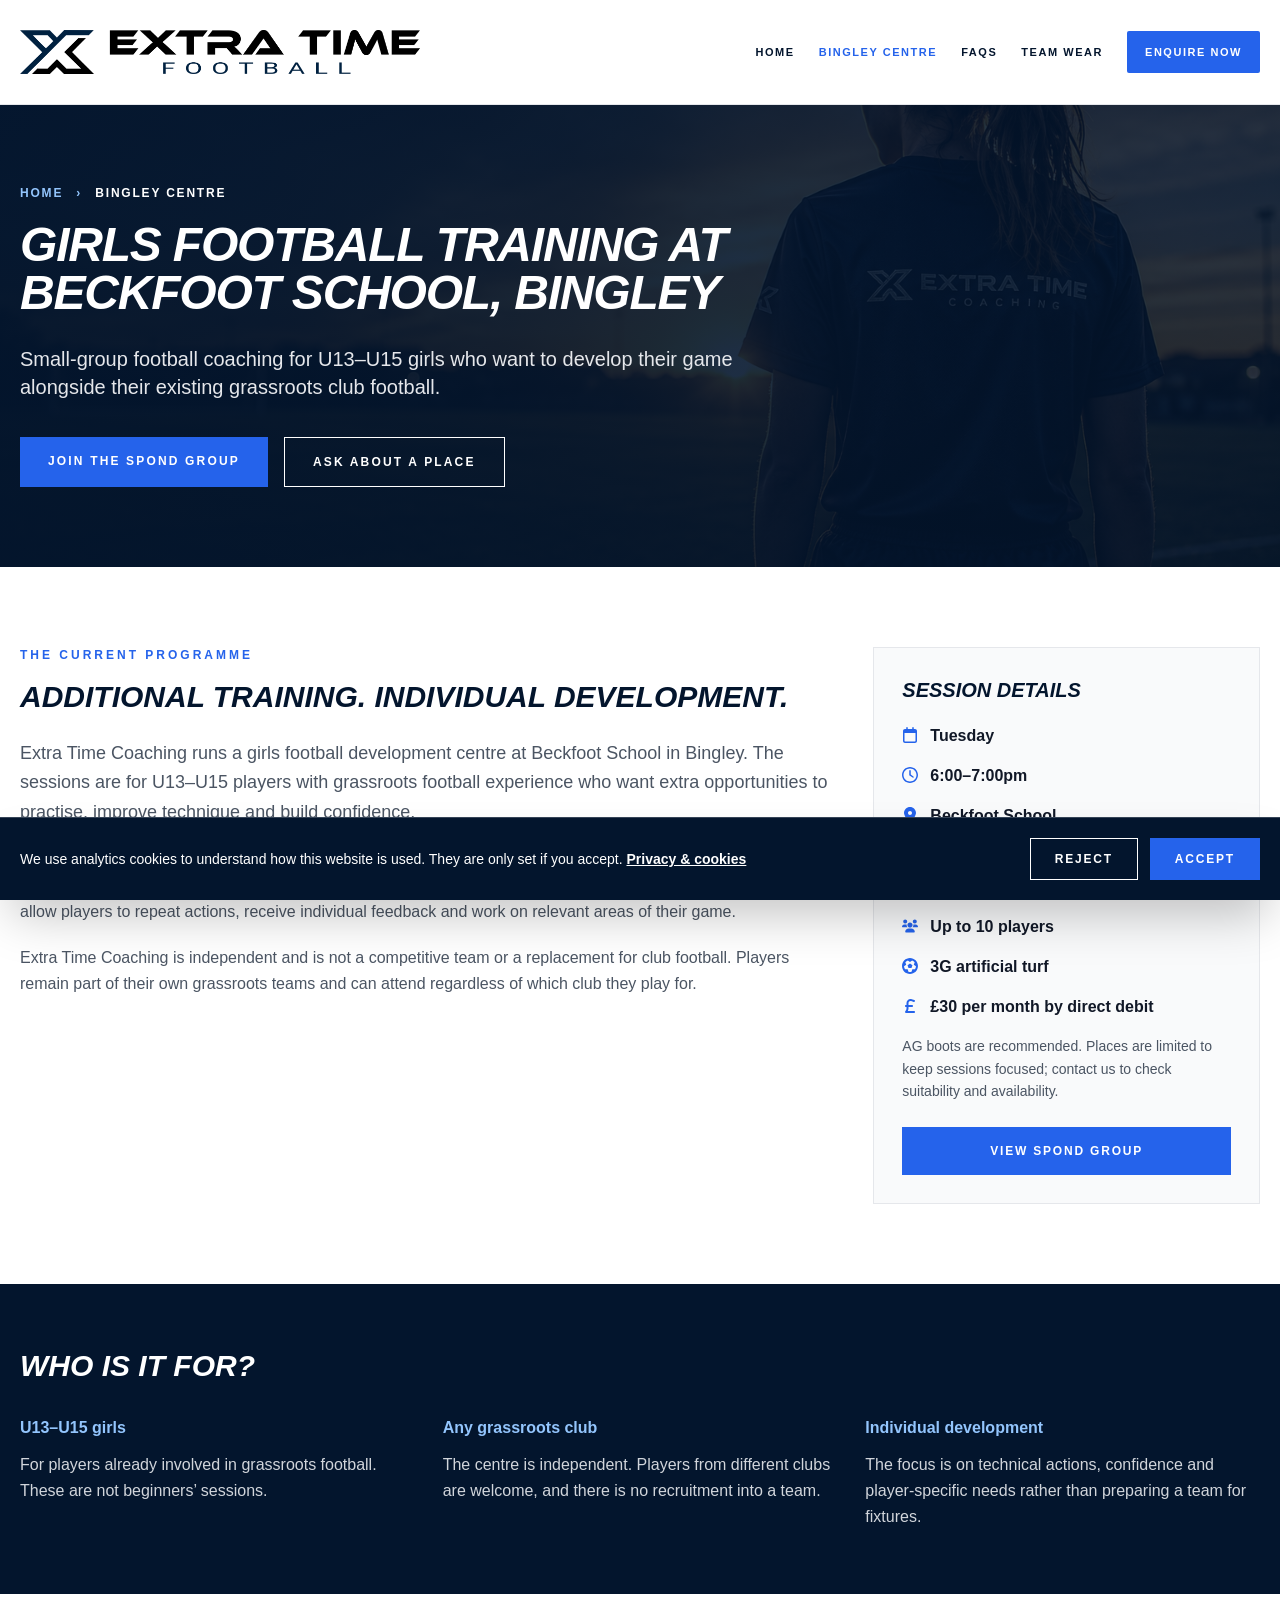
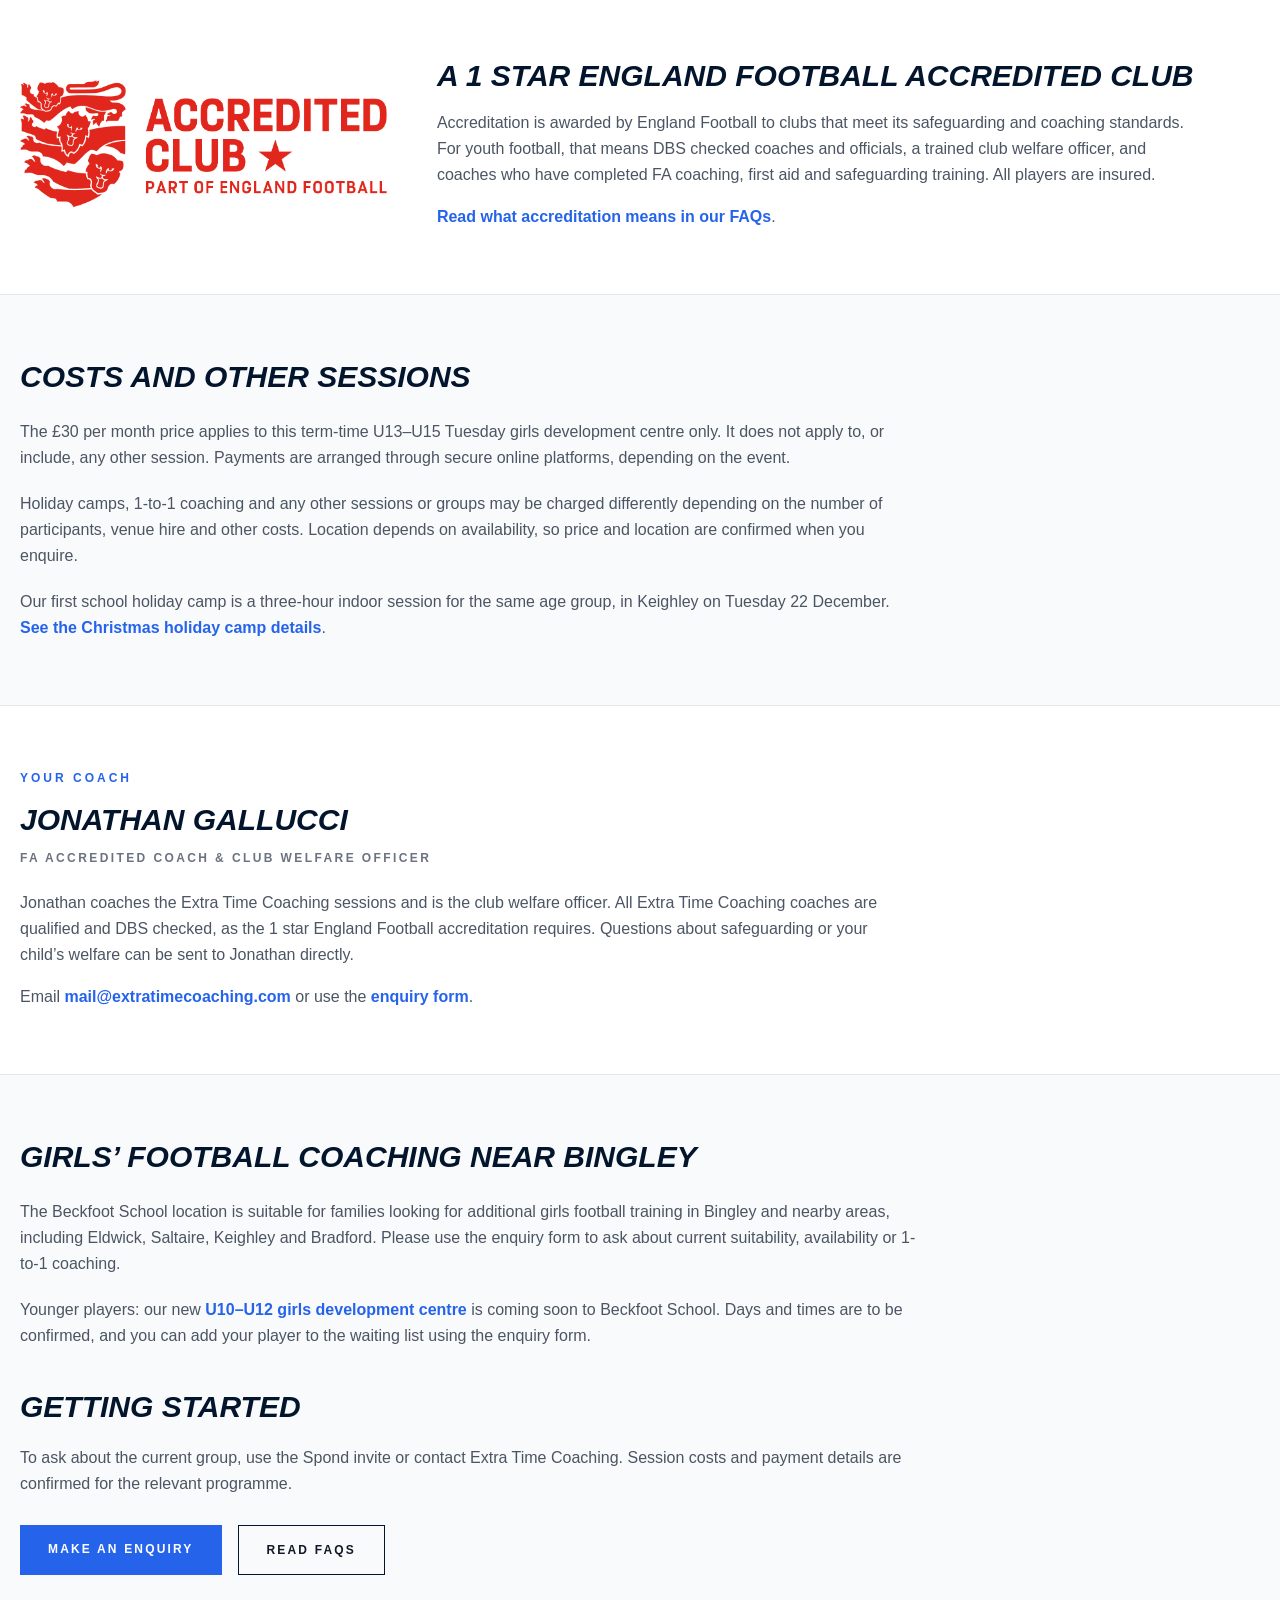
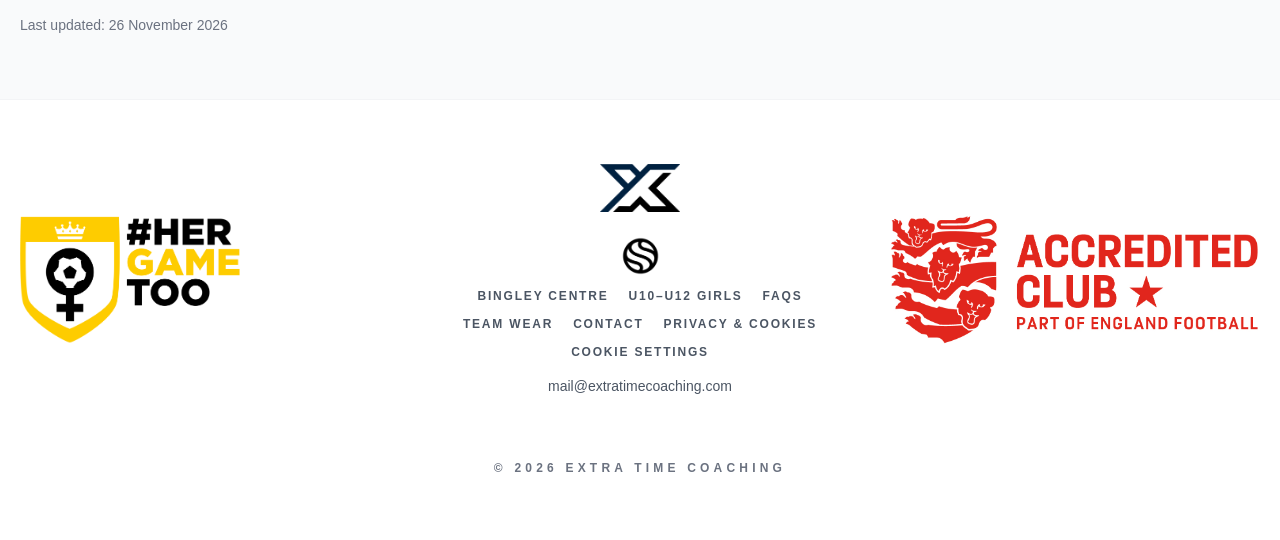
==== commit 438e5c17: "Add files via upload" ====
--- a/bingley-girls-football-development.html
+++ b/bingley-girls-football-development.html
@@ -14,6 +14,8 @@
 <script type="application/ld+json">
 
 
+
+
 {
  "@context": "https://schema.org",
  "@graph": [
@@ -22,7 +24,7 @@
    "@id": "https://extratimecoaching.com/#organization",
    "name": "Extra Time Coaching",
    "url": "https://extratimecoaching.com/",
-   "description": "1 star England Football accredited football coaching for U13–U15 girls who play grassroots football: a weekly term-time development centre at Beckfoot School in Bingley, holiday camps in Keighley, 1-to-1 coaching and optional Joma team wear.",
+   "description": "1 star England Football accredited football coaching for girls: a weekly term-time U13–U15 development centre at Beckfoot School in Bingley, a U10–U12 centre coming soon (waiting list open), holiday camps in Keighley, 1-to-1 coaching and optional Joma team wear.",
    "image": "https://extratimecoaching.com/hero-girl-player.png",
    "logo": "https://extratimecoaching.com/LogoTight.png",
    "email": "mail@extratimecoaching.com",
@@ -103,6 +105,7 @@
    },
    "knowsAbout": [
     "Girls football coaching",
+    "U10–U12 girls football",
     "Grassroots football player development",
     "1-to-1 football coaching",
     "School holiday football camps",
@@ -138,6 +141,33 @@
     },
     {
      "@type": "Offer",
+     "name": "U10–U12 Girls Football Development Centre (waiting list)",
+     "description": "Planned weekly small-group football training at Beckfoot School, Bingley. Days and times to be confirmed. Not yet open for booking: join the waiting list via the enquiry form.",
+     "priceSpecification": {
+      "@type": "UnitPriceSpecification",
+      "price": "30",
+      "priceCurrency": "GBP",
+      "unitCode": "MON"
+     },
+     "itemOffered": {
+      "@type": "Service",
+      "name": "U10–U12 Girls Football Development Centre",
+      "serviceType": "Football coaching",
+      "provider": {
+       "@id": "https://extratimecoaching.com/#organization"
+      },
+      "areaServed": "Bingley",
+      "audience": {
+       "@type": "PeopleAudience",
+       "audienceType": "Girls aged 10 to 12",
+       "suggestedGender": "female",
+       "suggestedMinAge": 10,
+       "suggestedMaxAge": 12
+      }
+     }
+    },
+    {
+     "@type": "Offer",
      "name": "1-to-1 football coaching",
      "description": "Price and location depend on availability, participants and venue hire, and are confirmed on enquiry.",
      "itemOffered": {
@@ -183,7 +213,7 @@
    "name": "U13–U15 Girls Football Training Bingley | Extra Time Coaching",
    "description": "Weekly small-group football training for U13–U15 girls at Beckfoot School, Bingley. Tuesdays 6–7pm, up to 10 players, alongside grassroots club football.",
    "inLanguage": "en-GB",
-   "dateModified": "2026-11-13",
+   "dateModified": "2026-11-26",
    "isPartOf": {
     "@id": "https://extratimecoaching.com/#website"
    },
@@ -214,6 +244,8 @@
   }
  ]
 }
+
+
 
 
 </script>
@@ -315,13 +347,14 @@
 <div class="max-w-7xl mx-auto"><div class="max-w-4xl">
 <h2 id="near-heading" class="font-black uppercase italic text-[#03152d] mb-6 text-2xl md:text-3xl">Girls’ football coaching near Bingley</h2>
 <p class="text-gray-600 leading-relaxed mb-5">The Beckfoot School location is suitable for families looking for additional girls football training in Bingley and nearby areas, including Eldwick, Saltaire, Keighley and Bradford. Please use the enquiry form to ask about current suitability, availability or 1-to-1 coaching.</p>
+<p class="text-gray-600 leading-relaxed mb-5">Younger players: our new <a class="text-blue-600 font-black hover:underline" href="girls-football-u10-u12-bingley.html">U10–U12 girls development centre</a> is coming soon to Beckfoot School. Days and times are to be confirmed, and you can add your player to the waiting list using the enquiry form.</p>
 <h2 class="text-2xl font-black uppercase italic text-[#03152d] mt-10 mb-5 md:text-3xl">Getting started</h2>
 <p class="text-gray-600 leading-relaxed mb-7">To ask about the current group, use the Spond invite or contact Extra Time Coaching. Session costs and payment details are confirmed for the relevant programme.</p>
 <div class="flex flex-wrap gap-4">
 <a href="/#enquiry" class="bg-blue-600 hover:bg-blue-700 text-white px-7 py-4 uppercase text-xs tracking-[0.18em] font-black">Make an enquiry</a>
 <a href="faqs.html" class="border border-[#03152d] hover:bg-[#03152d] hover:text-white px-7 py-4 uppercase text-xs tracking-[0.18em] font-black">Read FAQs</a>
 </div>
-<p class="text-sm text-gray-500 mt-10">Last updated: 13 November 2026</p>
+<p class="text-sm text-gray-500 mt-10">Last updated: 26 November 2026</p>
 </div></div>
 </section>
 
@@ -337,6 +370,7 @@
 </div>
 <div class="flex flex-wrap justify-center gap-x-5 gap-y-3 text-xs uppercase tracking-[0.15em] font-black mt-3">
 <a class="text-gray-600 hover:text-blue-600" href="bingley-girls-football-development.html">Bingley Centre</a>
+<a class="text-gray-600 hover:text-blue-600" href="girls-football-u10-u12-bingley.html">U10–U12 Girls</a>
 <a class="text-gray-600 hover:text-blue-600" href="faqs.html">FAQs</a>
 <a class="text-gray-600 hover:text-blue-600" href="team-wear.html">Team Wear</a>
 <a class="text-gray-600 hover:text-blue-600" href="/#enquiry">Contact</a>
